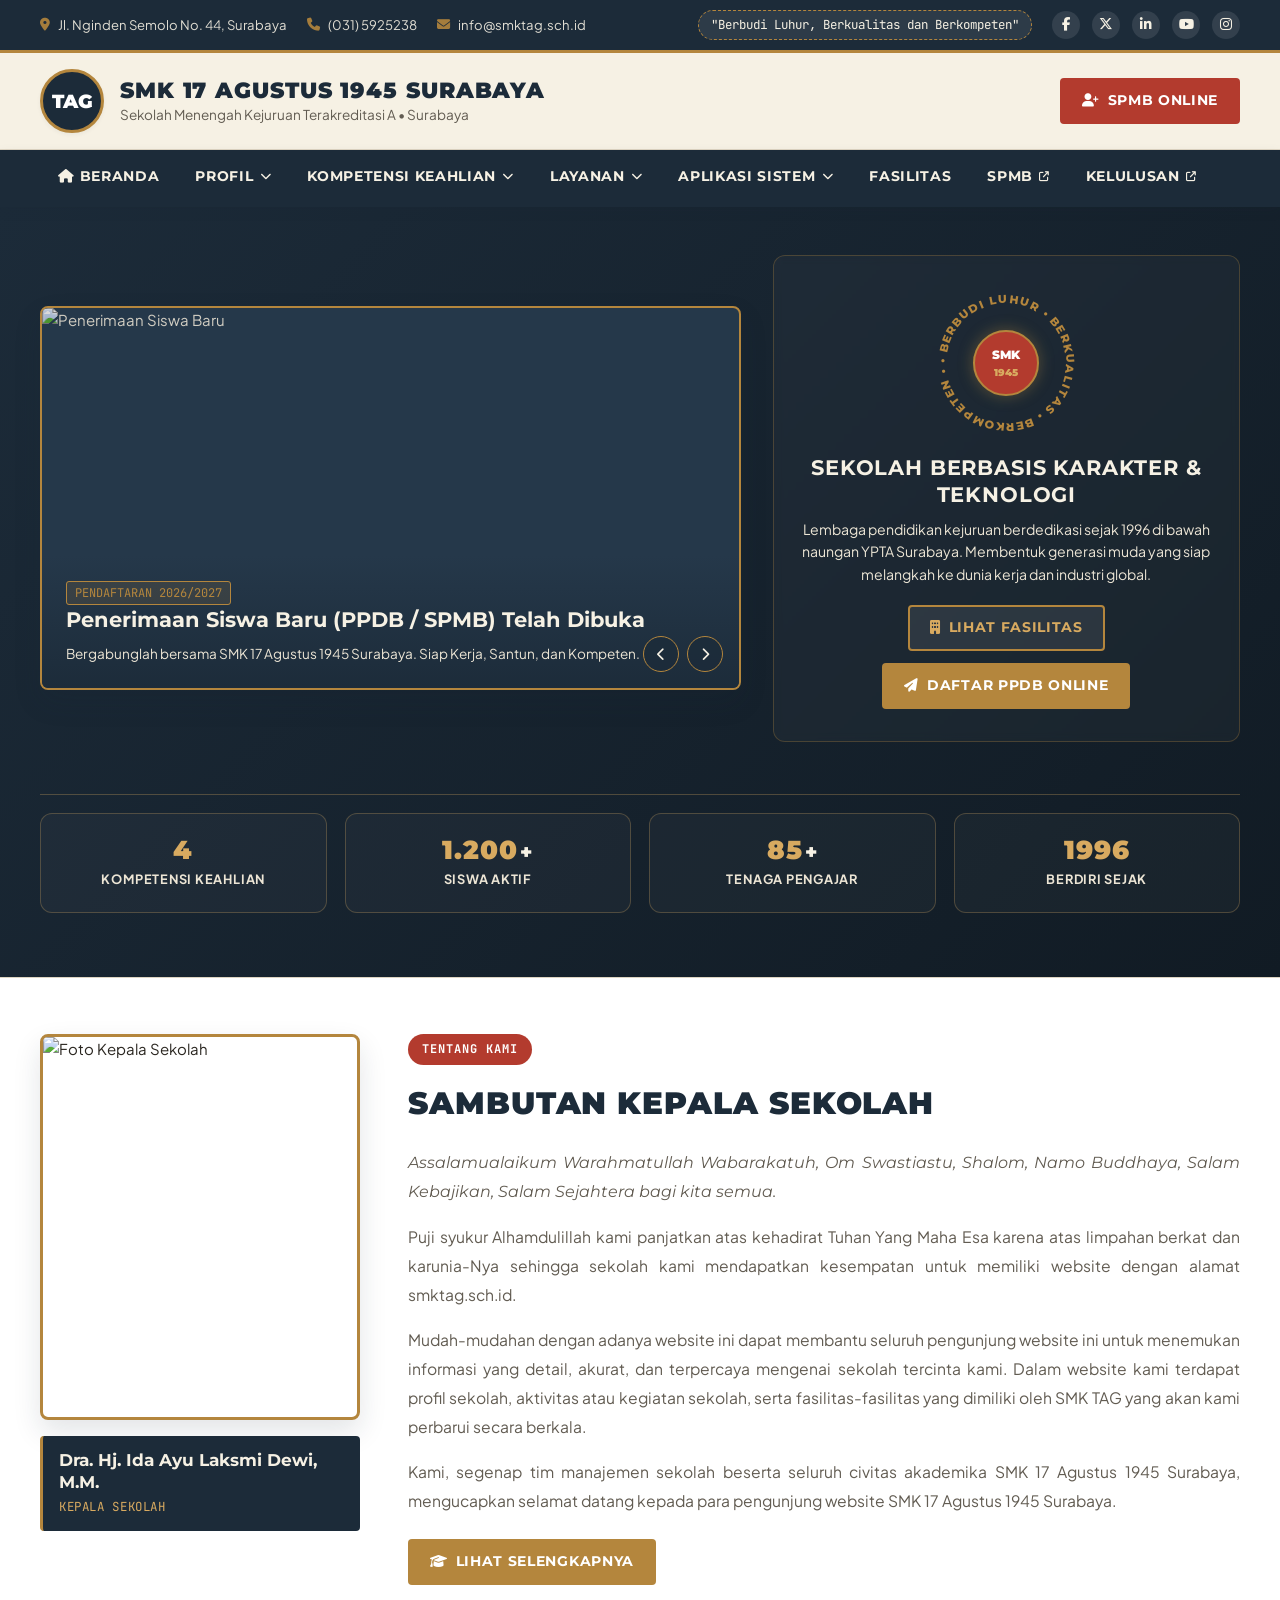
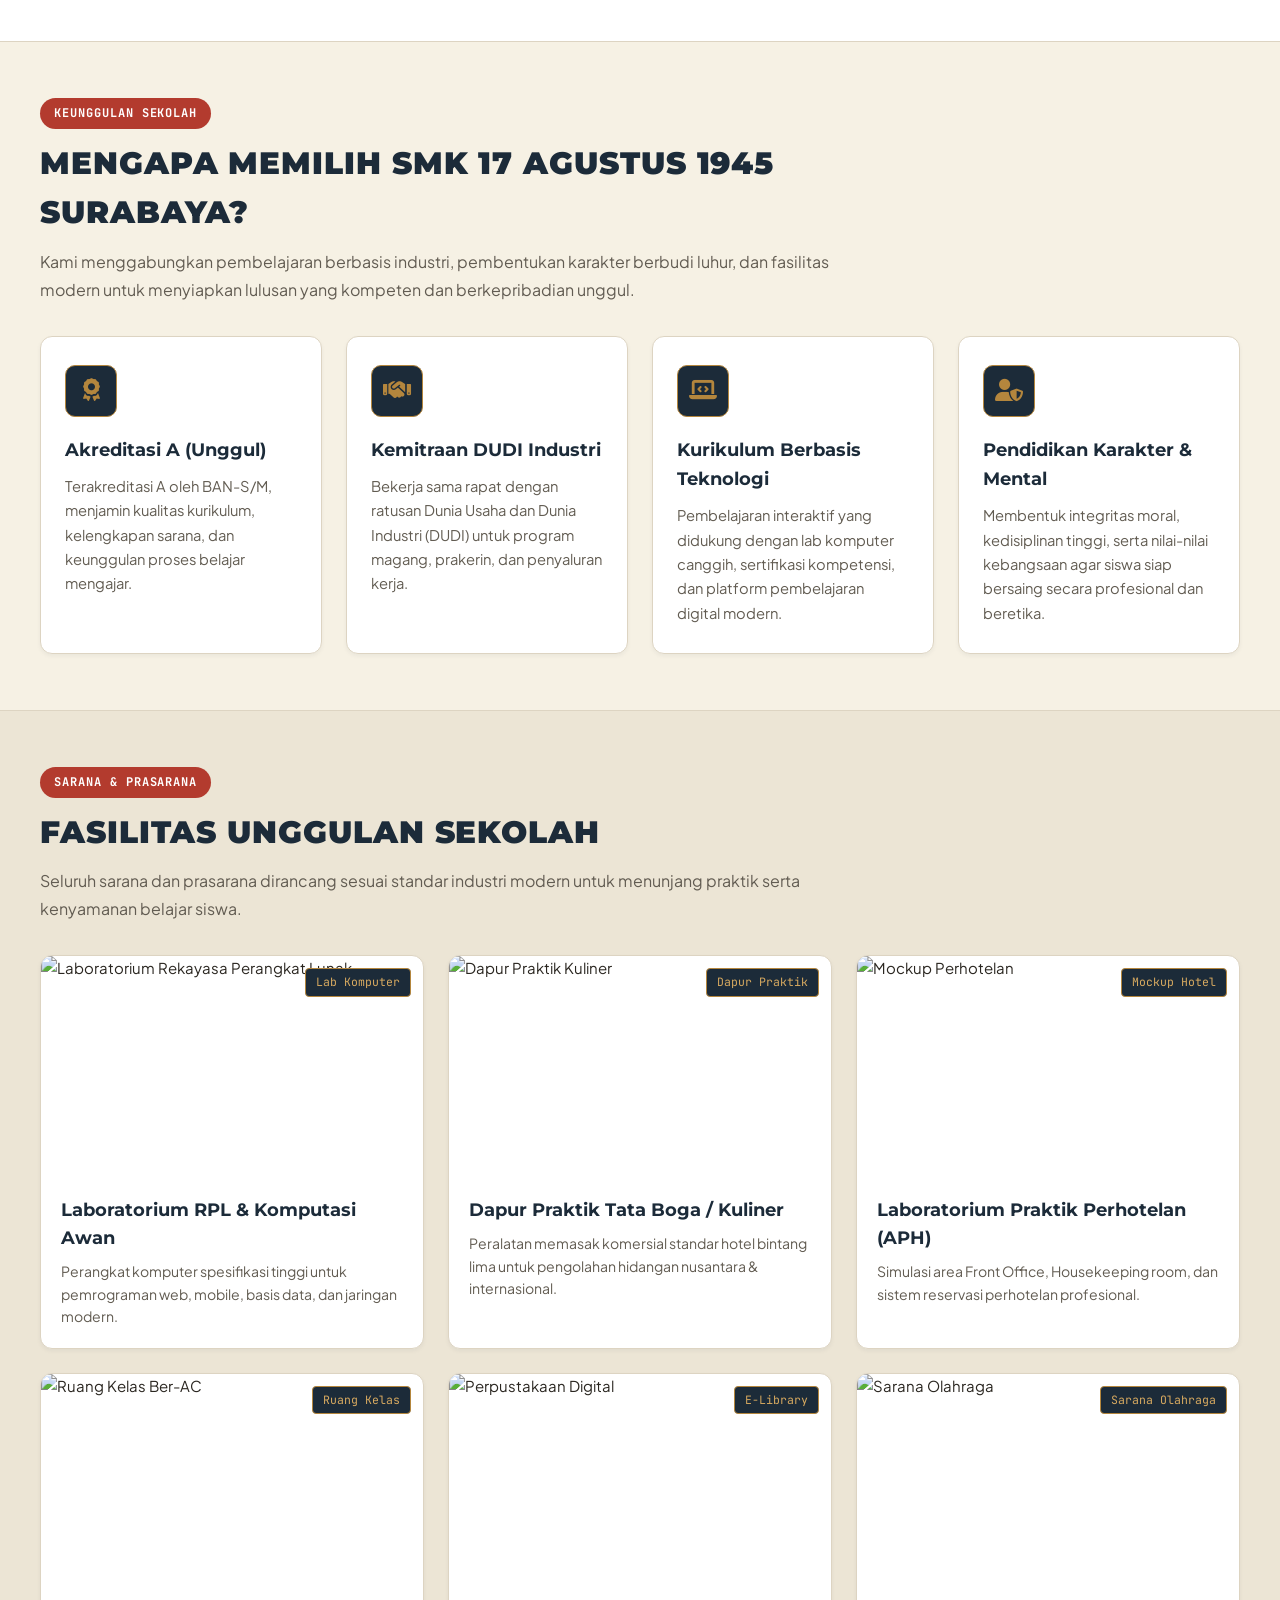
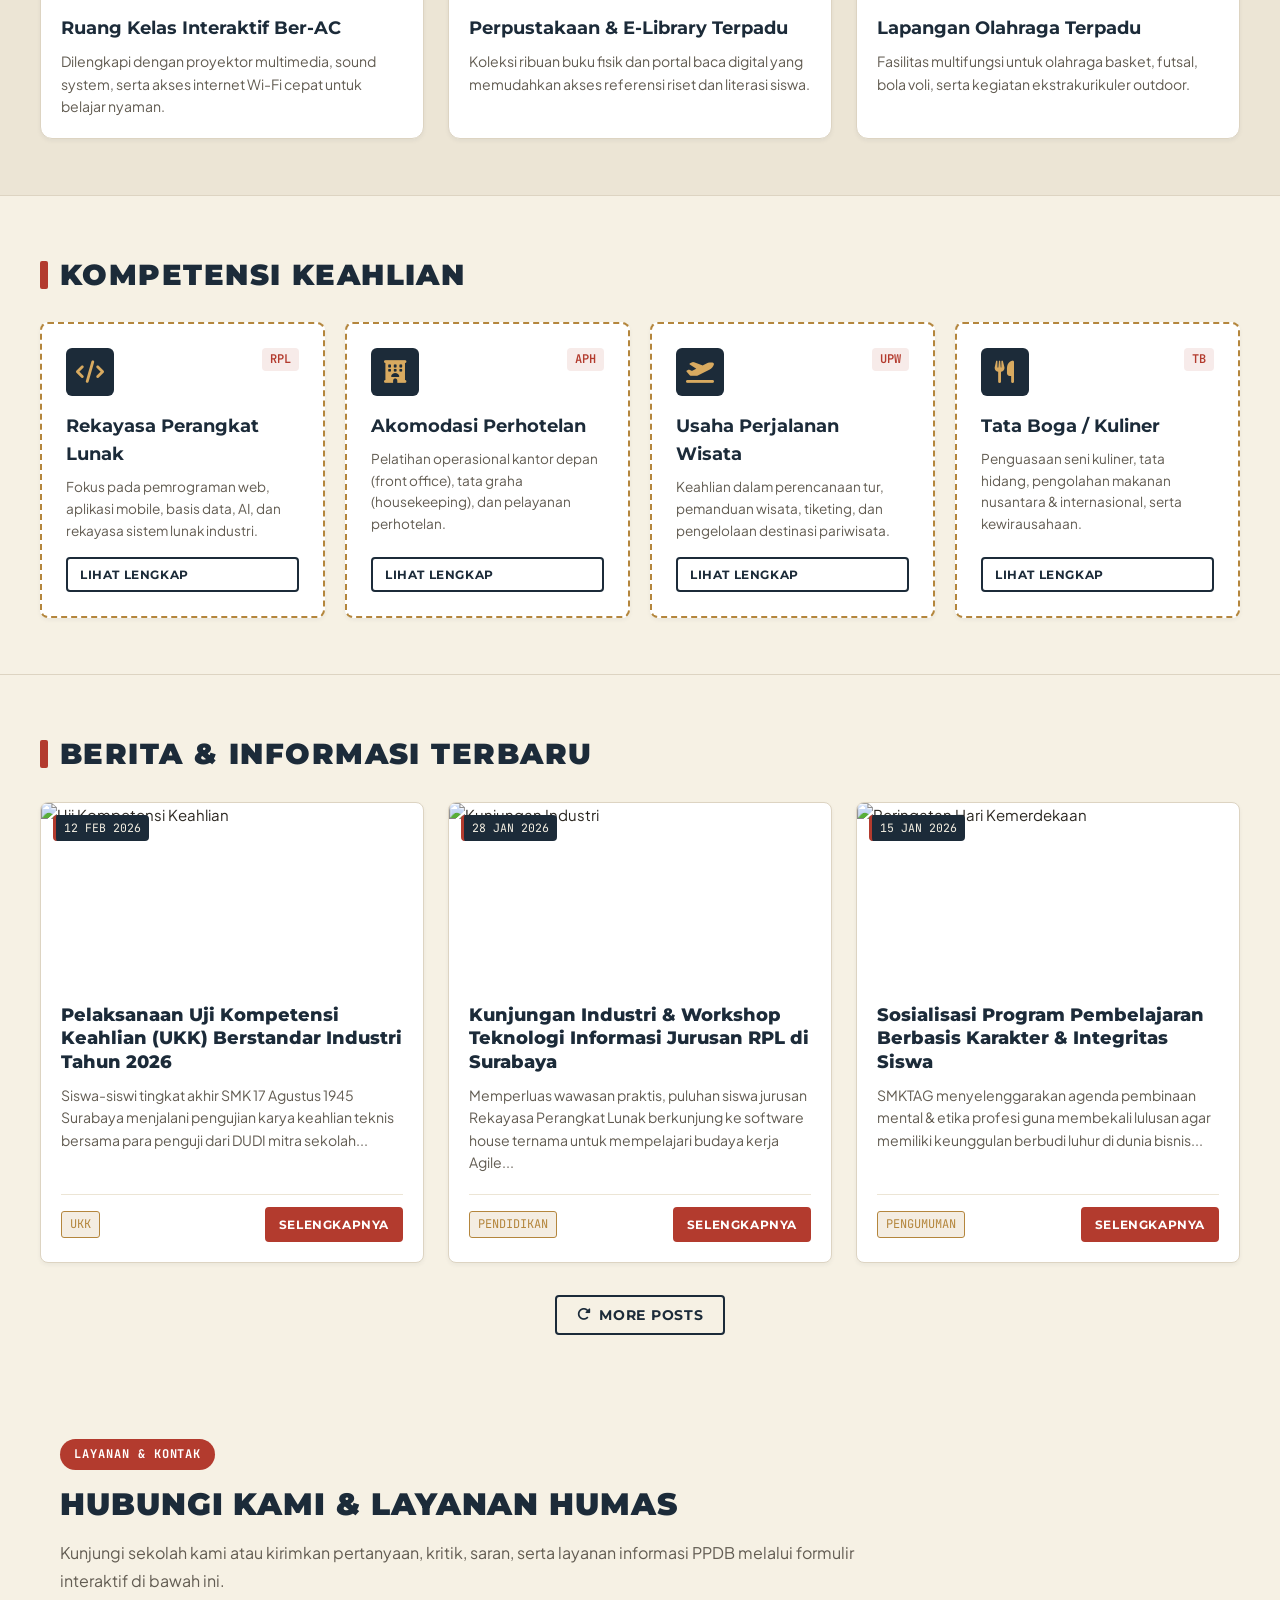
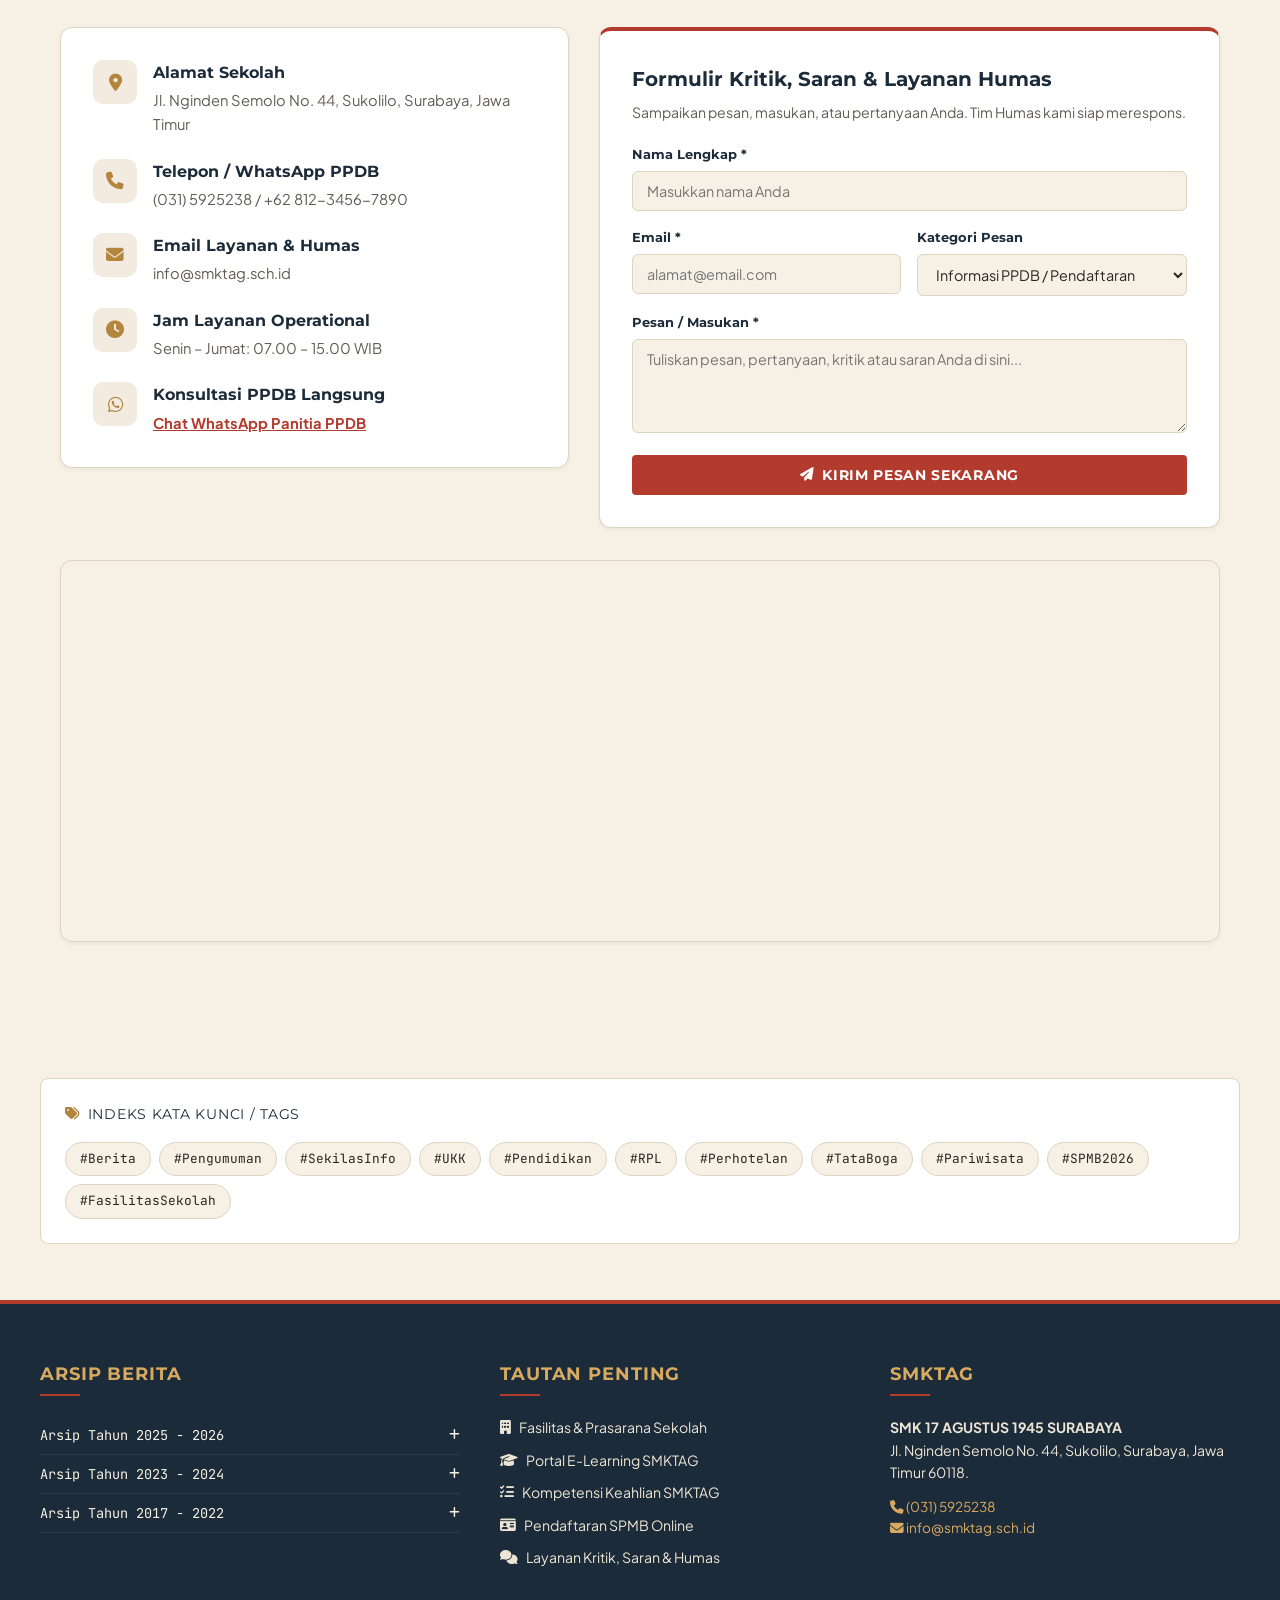
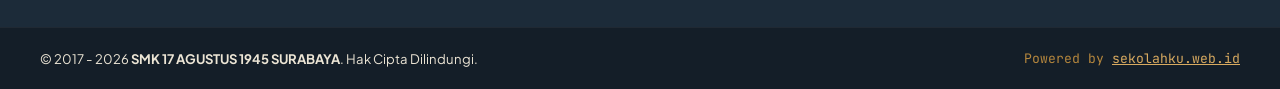
==== index.html @ 87f3f2dd "menambah kepsek, link penyambungan, lokasi dll" ====
<!DOCTYPE html>
<html lang="id">
<head>
  <meta charset="UTF-8">
  <meta name="viewport" content="width=device-width, initial-scale=1.0">
  <title>SMK 17 AGUSTUS 1945 SURABAYA | Official Landing Page</title>

  <!-- Typography & Icons -->
  <link rel="preconnect" href="https://fonts.googleapis.com">
  <link rel="preconnect" href="https://fonts.gstatic.com" crossorigin>
  <link href="https://fonts.googleapis.com/css2?family=JetBrains+Mono:ital,wght@0,400;0,600;1,400&family=Montserrat:wght@700;800;900&family=Plus+Jakarta+Sans:ital,wght@0,400;0,500;0,600;0,700;1,400&display=swap" rel="stylesheet">
  <link rel="stylesheet" href="https://cdnjs.cloudflare.com/ajax/libs/font-awesome/6.5.1/css/all.min.css">
  <link rel="stylesheet" href="style.css">
</head>
<body>

  <!-- ==========================================================================
       1. HEADER / TOP BAR
       ========================================================================== -->
  <header>
    <div class="top-bar">
      <div class="container">
        <div class="header-info-group">
          <div class="header-info-item">
            <i class="fa-solid fa-location-dot"></i>
            <span>Jl. Nginden Semolo No. 44, Surabaya</span>
          </div>
          <div class="header-info-item">
            <i class="fa-solid fa-phone"></i>
            <span>(031) 5925238</span>
          </div>
          <div class="header-info-item">
            <i class="fa-solid fa-envelope"></i>
            <span>info@smktag.sch.id</span>
          </div>
        </div>

        <div class="header-info-group">
          <div class="tagline-badge">
            "Berbudi Luhur, Berkualitas dan Berkompeten"
          </div>
          <div class="social-icons">
            <a href="#" title="Facebook"><i class="fa-brands fa-facebook-f"></i></a>
            <a href="#" title="Twitter / X"><i class="fa-brands fa-x-twitter"></i></a>
            <a href="#" title="LinkedIn"><i class="fa-brands fa-linkedin-in"></i></a>
            <a href="#" title="YouTube"><i class="fa-brands fa-youtube"></i></a>
            <a href="#" title="Instagram"><i class="fa-brands fa-instagram"></i></a>
          </div>
        </div>
      </div>
    </div>

    <div class="brand-header">
      <div class="container">
        <div class="brand-logo-wrapper">
          <a href="index.html" class="logo-img" title="Beranda">
            TAG
          </a>
          <div class="brand-title">
            <h1>SMK 17 AGUSTUS 1945 SURABAYA</h1>
            <p>Sekolah Menengah Kejuruan Terakreditasi A • Surabaya</p>
          </div>
        </div>
        <div>
          <a href="https://spmb.smktag.sch.id" target="_blank" class="btn btn-primary">
            <i class="fa-solid fa-user-plus"></i> SPMB Online
          </a>
        </div>
      </div>
    </div>
  </header>

  <!-- ==========================================================================
       2. NAVIGASI UTAMA (NAVBAR)
       ========================================================================== -->
  <nav class="navbar">
    <div class="container" style="display: flex; justify-content: space-between; align-items: center;">
      <button class="mobile-toggle" id="mobileToggle" aria-label="Buka Menu">
        <i class="fa-solid fa-bars"></i>
      </button>

      <ul class="nav-menu" id="navMenu">
        <li class="nav-item">
          <a href="#" class="nav-link"><i class="fa-solid fa-house"></i> Beranda</a>
        </li>

        <!-- PROFIL DROPDOWN -->
        <li class="nav-item">
          <a href="#keunggulan" class="nav-link">Profil <i class="fa-solid fa-chevron-down" style="font-size: 0.7rem;"></i></a>
          <ul class="dropdown-menu">
            <li class="dropdown-item"><a href="#keunggulan" class="dropdown-link">Keunggulan Sekolah</a></li>
            <li class="dropdown-item"><a href="#sambutan" class="dropdown-link">Sambutan Kepala Sekolah</a></li>
            <li class="dropdown-item"><a href="#fasilitas" class="dropdown-link">Sarana dan Prasarana</a></li>
          </ul>
        </li>

        <!-- KOMPETENSI KEAHLIAN DROPDOWN -->
        <li class="nav-item">
          <a href="#kompetensi" class="nav-link">Kompetensi Keahlian <i class="fa-solid fa-chevron-down" style="font-size: 0.7rem;"></i></a>
          <ul class="dropdown-menu">
            <li class="dropdown-item"><a href="#kompetensi" class="dropdown-link">Rekayasa Perangkat Lunak (RPL)</a></li>
            <li class="dropdown-item"><a href="#kompetensi" class="dropdown-link">Akomodasi Perhotelan (APH)</a></li>
            <li class="dropdown-item"><a href="#kompetensi" class="dropdown-link">Usaha Perjalanan Wisata (UPW)</a></li>
            <li class="dropdown-item"><a href="#kompetensi" class="dropdown-link">Tata Boga / Kuliner</a></li>
          </ul>
        </li>

        <!-- LAYANAN DROPDOWN -->
        <li class="nav-item">
          <a href="#kontak" class="nav-link">Layanan <i class="fa-solid fa-chevron-down" style="font-size: 0.7rem;"></i></a>
          <ul class="dropdown-menu">
            <li class="dropdown-item"><a href="#kontak" class="dropdown-link">Humas</a></li>
            <li class="dropdown-item"><a href="#kontak-form" class="dropdown-link">Kritik & Saran</a></li>
          </ul>
        </li>
        

        <!-- APLIKASI SISTEM DROPDOWN -->
        <li class="nav-item">
          <a href="#" class="nav-link">Aplikasi Sistem <i class="fa-solid fa-chevron-down" style="font-size: 0.7rem;"></i></a>
          <ul class="dropdown-menu">
            <li class="dropdown-item"><a href="https://siakad.smktag.sch.id" class="dropdown-link" target="_blank">SI Akademik</a></li>
            <li class="dropdown-item"><a href="https://elearning.smktag.sch.id" class="dropdown-link" target="_blank">E-Learning</a></li>
            <li class="dropdown-item"><a href="https://erapor.smktag.sch.id" class="dropdown-link" target="_blank">E-Rapor SMK</a></li>
            <li class="dropdown-item"><a href="https://cbt.smktag.sch.id" class="dropdown-link" target="_blank">CBT Online</a></li>
            <li class="dropdown-item"><a href="https://elibrary.smktag.sch.id" class="dropdown-link" target="_blank">E-Library</a></li>
            <li class="dropdown-item"><a href="https://smktag.sch.id/arsip" class="dropdown-link" target="_blank">Repository Online</a></li>
            <li class="dropdown-item"><a href="https://smktag.sch.id/mail" class="dropdown-link" target="_blank">Webmail SMKTAG</a></li>
          </ul>
        </li>

        <!-- FASILITAS LINK -->
        <li class="nav-item">
          <a href="#fasilitas" class="nav-link">Fasilitas</a>
        </li>
        
        <!-- SUBDOMAIN SEPARATE LINKS -->
        <li class="nav-item">
          <a href="https://spmb.smktag.sch.id" class="nav-link" target="_blank">SPMB <i class="fa-solid fa-arrow-up-right-from-square" style="font-size: 0.65rem;"></i></a>
        </li>
        <li class="nav-item">
          <a href="https://kelulusan.smktag.sch.id" class="nav-link" target="_blank">Kelulusan <i class="fa-solid fa-arrow-up-right-from-square" style="font-size: 0.65rem;"></i></a>
        </li>
      </ul>
    </div>
  </nav>

  <!-- ==========================================================================
       3. HERO / BANNER SECTION
       ========================================================================== -->
  <section class="hero-section">
    <div class="container">
      <div class="hero-grid">
        
        <!-- FEATURED SLIDER -->
        <div class="slider-container">
          <div class="slider-wrapper" id="sliderWrapper">
            <div class="slide">
              <img src="https://images.unsplash.com/photo-1523050854058-8df90110c9f1?q=80&w=1000&auto=format&fit=crop" alt="Penerimaan Siswa Baru">
              <div class="slide-caption">
                <span class="badge-mono">Pendaftaran 2026/2027</span>
                <h3>Penerimaan Siswa Baru (PPDB / SPMB) Telah Dibuka</h3>
                <p>Bergabunglah bersama SMK 17 Agustus 1945 Surabaya. Siap Kerja, Santun, dan Kompeten.</p>
              </div>
            </div>
            <div class="slide">
              <img src="https://images.unsplash.com/photo-1581092921461-eab62e97a780?q=80&w=1000&auto=format&fit=crop" alt="Praktik Laboratorium Rekayasa Perangkat Lunak">
              <div class="slide-caption">
                <span class="badge-mono">Fasilitas Unggulan</span>
                <h3>Praktik Laboratorium RPL Berstandar Industri</h3>
                <p>Mengasah keahlian pemrograman, komputasi awan, dan pengembangan perangkat lunak modern.</p>
              </div>
            </div>
            <div class="slide">
              <img src="https://images.unsplash.com/photo-1556910103-1c02745aae4d?q=80&w=1000&auto=format&fit=crop" alt="Praktik Tata Boga">
              <div class="slide-caption">
                <span class="badge-mono">Kompetensi Keahlian</span>
                <h3>Dapur Praktik Kuliner & Tata Boga</h3>
                <p>Mencetak tenaga profesional di bidang kuliner dan manajemen perhotelan bertaraf nasional.</p>
              </div>
            </div>
          </div>

          <div class="slider-controls">
            <button class="slider-btn" id="prevSlide" aria-label="Slide Sebelumnya"><i class="fa-solid fa-chevron-left"></i></button>
            <button class="slider-btn" id="nextSlide" aria-label="Slide Selanjutnya"><i class="fa-solid fa-chevron-right"></i></button>
          </div>
        </div>

        <!-- HERO BADGE CARD WITH CLEAR CTAS -->
        <div class="hero-badge-card">
          <div class="stamp-container">
            <!-- Circular SVG Text Stamp -->
            <svg class="stamp-svg" viewBox="0 0 100 100">
              <path id="circlePath" fill="none" d="M 10, 50 a 40,40 0 1,1 80,0 a 40,40 0 1,1 -80,0" />
              <text fill="#B4863D" font-size="7.5" font-family="Montserrat" font-weight="800" letter-spacing="1px">
                <textPath href="#circlePath" startOffset="0%">
                  • BERBUDI LUHUR • BERKUALITAS • BERKOMPETEN • SMKTAG
                </textPath>
              </text>
            </svg>
            <div class="stamp-center-logo">
              <span>SMK</span>
              <span style="font-size: 0.6rem; color: #D8AA60;">1945</span>
            </div>
          </div>

          <h2>SEKOLAH BERBASIS KARAKTER & TEKNOLOGI</h2>
          <p>Lembaga pendidikan kejuruan berdedikasi sejak 1996 di bawah naungan YPTA Surabaya. Membentuk generasi muda yang siap melangkah ke dunia kerja dan industri global.</p>
          
          <!-- CLEAR CTA BUTTONS TO PREVENT USER CONFUSION -->
          <div class="hero-cta-group">
            <a href="#fasilitas" class="btn btn-hero-secondary">
              <i class="fa-solid fa-building"></i> Lihat Fasilitas
            </a>
            <a href="https://spmb.smktag.sch.id" target="_blank" class="btn btn-gold">
              <i class="fa-solid fa-paper-plane"></i> Daftar PPDB Online
            </a>
          </div>
        </div>

        <!-- STATS STRIP -->
        <div class="hero-strip">
          <div class="item"><div class="num">4</div><div class="lbl">Kompetensi Keahlian</div></div>
          <div class="item"><div class="num">1.200<span class="plus-sign">+</span></div><div class="lbl">Siswa Aktif</div></div>
          <div class="item"><div class="num">85<span class="plus-sign">+</span></div><div class="lbl">Tenaga Pengajar</div></div>
          <div class="item"><div class="num">1996</div><div class="lbl">Berdiri Sejak</div></div>
        </div>
      </div>
    </div>
  </section>

  <!-- ==========================================================================
       4. SEKSI KEUNGGULAN SEKOLAH (GRID ICON & RINGKASAN CEPAT)
       ========================================================================== -->

       <!-- 7.2 SAMBUTAN KEPALA SEKOLAH (gaya About Us ala sman5sby.sch.id) -->
      <section class="sambutan-section section-pad" id="sambutan">
        <div class="container">
          <div class="sambutan-grid">

            <div class="sambutan-photo-col">
              <div class="sambutan-photo-frame">
                <img src="https://images.unsplash.com/photo-1573496359142-b8d87734a5a2?q=80&w=600&auto=format&fit=crop" alt="Foto Kepala Sekolah" class="sambutan-photo">
              </div>
              <div class="sambutan-signature">
                <h4>Dra. Hj. Ida Ayu Laksmi Dewi, M.M.</h4>
                <span>Kepala Sekolah</span>
              </div>
            </div>

            <div class="sambutan-text-col">
              <span class="section-decorator">TENTANG KAMI</span>
              <h2 class="display">Sambutan Kepala Sekolah</h2>

              <p class="sambutan-greeting"><em>Assalamualaikum Warahmatullah Wabarakatuh, Om Swastiastu, Shalom, Namo Buddhaya, Salam Kebajikan, Salam Sejahtera bagi kita semua.</em></p>

              <p>Puji syukur Alhamdulillah kami panjatkan atas kehadirat Tuhan Yang Maha Esa karena atas limpahan berkat dan karunia-Nya sehingga sekolah kami mendapatkan kesempatan untuk memiliki website dengan alamat smktag.sch.id.</p>

              <p>Mudah-mudahan dengan adanya website ini dapat membantu seluruh pengunjung website ini untuk menemukan informasi yang detail, akurat, dan terpercaya mengenai sekolah tercinta kami. Dalam website kami terdapat profil sekolah, aktivitas atau kegiatan sekolah, serta fasilitas-fasilitas yang dimiliki oleh SMK TAG yang akan kami perbarui secara berkala.</p>

              <p>Kami, segenap tim manajemen sekolah beserta seluruh civitas akademika SMK 17 Agustus 1945 Surabaya, mengucapkan selamat datang kepada para pengunjung website SMK 17 Agustus 1945 Surabaya.</p>

              <a href=https://smktag.sch.id/sambutan-kepala-sekolah target="_blank" class="btn btn-gold">
                <i class="fa-solid fa-graduation-cap"></i> Lihat Selengkapnya
              </a>
            </div>

          </div>
        </div>
      </section>

  <section class="keunggulan-section section-pad" id="keunggulan">
    <div class="container">
      <div class="section-head">
        <span class="section-decorator">KEUNGGULAN SEKOLAH</span>
        <h2 class="display">Mengapa Memilih SMK 17 Agustus 1945 Surabaya?</h2>
        <p>Kami menggabungkan pembelajaran berbasis industri, pembentukan karakter berbudi luhur, dan fasilitas modern untuk menyiapkan lulusan yang kompeten dan berkepribadian unggul.</p>
      </div>

      <div class="keunggulan-grid">
        <div class="keunggulan-card">
          <div class="keunggulan-icon">
            <i class="fa-solid fa-award"></i>
          </div>
          <h3>Akreditasi A (Unggul)</h3>
          <p>Terakreditasi A oleh BAN-S/M, menjamin kualitas kurikulum, kelengkapan sarana, dan keunggulan proses belajar mengajar.</p>
        </div>

        <div class="keunggulan-card">
          <div class="keunggulan-icon">
            <i class="fa-solid fa-handshake"></i>
          </div>
          <h3>Kemitraan DUDI Industri</h3>
          <p>Bekerja sama rapat dengan ratusan Dunia Usaha dan Dunia Industri (DUDI) untuk program magang, prakerin, dan penyaluran kerja.</p>
        </div>

        <div class="keunggulan-card">
          <div class="keunggulan-icon">
            <i class="fa-solid fa-laptop-code"></i>
          </div>
          <h3>Kurikulum Berbasis Teknologi</h3>
          <p>Pembelajaran interaktif yang didukung dengan lab komputer canggih, sertifikasi kompetensi, dan platform pembelajaran digital modern.</p>
        </div>

        <div class="keunggulan-card">
          <div class="keunggulan-icon">
            <i class="fa-solid fa-user-shield"></i>
          </div>
          <h3>Pendidikan Karakter & Mental</h3>
          <p>Membentuk integritas moral, kedisiplinan tinggi, serta nilai-nilai kebangsaan agar siswa siap bersaing secara profesional dan beretika.</p>
        </div>
      </div>
    </div>
  </section>

  <!-- ==========================================================================
       5. GALERI FASILITAS UTAMA (VISUAL GRID DIRECTLY ON INDEX.HTML)
       ========================================================================== -->
  <section class="fasilitas-section section-pad" id="fasilitas">
    <div class="container">
      <div class="section-head">
        <span class="section-decorator">SARANA & PRASARANA</span>
        <h2 class="display">Fasilitas Unggulan Sekolah</h2>
        <p>Seluruh sarana dan prasarana dirancang sesuai standar industri modern untuk menunjang praktik serta kenyamanan belajar siswa.</p>
      </div>

      <div class="fasilitas-grid">
        <div class="fasilitas-card">
          <div class="fasilitas-img-wrap">
            <img src="https://images.unsplash.com/photo-1581092921461-eab62e97a780?q=80&w=800&auto=format&fit=crop" alt="Laboratorium Rekayasa Perangkat Lunak">
            <span class="fasilitas-badge">Lab Komputer</span>
          </div>
          <div class="fasilitas-body">
            <h3>Laboratorium RPL & Komputasi Awan</h3>
            <p>Perangkat komputer spesifikasi tinggi untuk pemrograman web, mobile, basis data, dan jaringan modern.</p>
          </div>
        </div>

        <div class="fasilitas-card">
          <div class="fasilitas-img-wrap">
            <img src="https://images.unsplash.com/photo-1556910103-1c02745aae4d?q=80&w=800&auto=format&fit=crop" alt="Dapur Praktik Kuliner">
            <span class="fasilitas-badge">Dapur Praktik</span>
          </div>
          <div class="fasilitas-body">
            <h3>Dapur Praktik Tata Boga / Kuliner</h3>
            <p>Peralatan memasak komersial standar hotel bintang lima untuk pengolahan hidangan nusantara & internasional.</p>
          </div>
        </div>

        <div class="fasilitas-card">
          <div class="fasilitas-img-wrap">
            <img src="https://images.unsplash.com/photo-1566073771259-6a8506099945?q=80&w=800&auto=format&fit=crop" alt="Mockup Perhotelan">
            <span class="fasilitas-badge">Mockup Hotel</span>
          </div>
          <div class="fasilitas-body">
            <h3>Laboratorium Praktik Perhotelan (APH)</h3>
            <p>Simulasi area Front Office, Housekeeping room, dan sistem reservasi perhotelan profesional.</p>
          </div>
        </div>

        <div class="fasilitas-card">
          <div class="fasilitas-img-wrap">
            <img src="https://images.unsplash.com/photo-1524178232363-1fb2b075b655?q=80&w=800&auto=format&fit=crop" alt="Ruang Kelas Ber-AC">
            <span class="fasilitas-badge">Ruang Kelas</span>
          </div>
          <div class="fasilitas-body">
            <h3>Ruang Kelas Interaktif Ber-AC</h3>
            <p>Dilengkapi dengan proyektor multimedia, sound system, serta akses internet Wi-Fi cepat untuk belajar nyaman.</p>
          </div>
        </div>

        <div class="fasilitas-card">
          <div class="fasilitas-img-wrap">
            <img src="https://images.unsplash.com/photo-1521587760476-6c12a4b040da?q=80&w=800&auto=format&fit=crop" alt="Perpustakaan Digital">
            <span class="fasilitas-badge">E-Library</span>
          </div>
          <div class="fasilitas-body">
            <h3>Perpustakaan & E-Library Terpadu</h3>
            <p>Koleksi ribuan buku fisik dan portal baca digital yang memudahkan akses referensi riset dan literasi siswa.</p>
          </div>
        </div>

        <div class="fasilitas-card">
          <div class="fasilitas-img-wrap">
            <img src="https://images.unsplash.com/photo-1534438327276-14e5300c3a48?q=80&w=800&auto=format&fit=crop" alt="Sarana Olahraga">
            <span class="fasilitas-badge">Sarana Olahraga</span>
          </div>
          <div class="fasilitas-body">
            <h3>Lapangan Olahraga Terpadu</h3>
            <p>Fasilitas multifungsi untuk olahraga basket, futsal, bola voli, serta kegiatan ekstrakurikuler outdoor.</p>
          </div>
        </div>
      </div>
    </div>
  </section>

  <!-- ==========================================================================
       6. KOMPETENSI KEAHLIAN (PATCH CARDS)
       ========================================================================== -->
  <section class="majors-section" id="kompetensi">
    <div class="container">
      <div class="section-title">
        Kompetensi Keahlian
      </div>

      <div class="majors-grid">
        <!-- RPL -->
        <div class="major-patch-card">
          <div class="patch-header">
            <div class="patch-icon"><i class="fa-solid fa-code"></i></div>
            <span class="patch-code">RPL</span>
          </div>
          <h3>Rekayasa Perangkat Lunak</h3>
          <p>Fokus pada pemrograman web, aplikasi mobile, basis data, AI, dan rekayasa sistem lunak industri.</p>
          <a href="https://smktag.sch.id/read/2/rekayasa-perangkat-lunak" target="_blank" class="btn btn-outline" style="padding: 6px 12px; font-size: 0.75rem;">Lihat Lengkap</a>
        </div>

        <!-- APH -->
        <div class="major-patch-card">
          <div class="patch-header">
            <div class="patch-icon"><i class="fa-solid fa-hotel"></i></div>
            <span class="patch-code">APH</span>
          </div>
          <h3>Akomodasi Perhotelan</h3>
          <p>Pelatihan operasional kantor depan (front office), tata graha (housekeeping), dan pelayanan perhotelan.</p>
          <a href="https://smktag.sch.id/read/8/akomodasi-perhotelan" target="_blank" class="btn btn-outline" style="padding: 6px 12px; font-size: 0.75rem;">Lihat Lengkap</a>
        </div>

        <!-- UPW -->
        <div class="major-patch-card">
          <div class="patch-header">
            <div class="patch-icon"><i class="fa-solid fa-plane-departure"></i></div>
            <span class="patch-code">UPW</span>
          </div>
          <h3>Usaha Perjalanan Wisata</h3>
          <p>Keahlian dalam perencanaan tur, pemanduan wisata, tiketing, dan pengelolaan destinasi pariwisata.</p>
          <a href="https://smktag.sch.id/read/8/akomodasi-perhotelan" target="_blank" class="btn btn-outline" style="padding: 6px 12px; font-size: 0.75rem;">Lihat Lengkap</a>
        </div>

        <!-- TATA BOGA -->
        <div class="major-patch-card">
          <div class="patch-header">
            <div class="patch-icon"><i class="fa-solid fa-utensils"></i></div>
            <span class="patch-code">TB</span>
          </div>
          <h3>Tata Boga / Kuliner</h3>
          <p>Penguasaan seni kuliner, tata hidang, pengolahan makanan nusantara & internasional, serta kewirausahaan.</p>
          <a href="https://smktag.sch.id/read/46/tata-boga--kuliner" target="_blank" class="btn btn-outline" style="padding: 6px 12px; font-size: 0.75rem;">Lihat Lengkap</a>
        </div>
      </div>
    </div>
  </section>

  <!-- ==========================================================================
       7. KONTEN UTAMA (BERITA & SAMBUTAN KEPSEK)
       ========================================================================== -->
  <main class="main-section">
    <div class="container main-layout">
      
      <!-- 7.1 BERITA SECTION -->
      <section id="berita">
        <div class="section-title">
          Berita & Informasi Terbaru
        </div>

        <div class="news-grid">
          <!-- News Card 1 -->
          <article class="news-card">
            <div class="news-thumb">
              <img src="https://images.unsplash.com/photo-1517245386807-bb43f82c33c4?q=80&w=800&auto=format&fit=crop" alt="Uji Kompetensi Keahlian">
              <span class="news-date-badge">12 FEB 2026</span>
            </div>
            <div class="news-content">
              <h3 class="news-title">
                <a href="#berita">Pelaksanaan Uji Kompetensi Keahlian (UKK) Berstandar Industri Tahun 2026</a>
              </h3>
              <p class="news-excerpt">
                Siswa-siswi tingkat akhir SMK 17 Agustus 1945 Surabaya menjalani pengujian karya keahlian teknis bersama para penguji dari DUDI mitra sekolah...
              </p>
              <div class="news-footer">
                <span class="badge-mono">UKK</span>
                <a href="#berita" class="btn btn-primary" style="padding: 6px 12px; font-size: 0.75rem;">Selengkapnya</a>
              </div>
            </div>
          </article>

          <!-- News Card 2 -->
          <article class="news-card">
            <div class="news-thumb">
              <img src="https://images.unsplash.com/photo-1524178232363-1fb2b075b655?q=80&w=800&auto=format&fit=crop" alt="Kunjungan Industri">
              <span class="news-date-badge">28 JAN 2026</span>
            </div>
            <div class="news-content">
              <h3 class="news-title">
                <a href="#berita">Kunjungan Industri & Workshop Teknologi Informasi Jurusan RPL di Surabaya</a>
              </h3>
              <p class="news-excerpt">
                Memperluas wawasan praktis, puluhan siswa jurusan Rekayasa Perangkat Lunak berkunjung ke software house ternama untuk mempelajari budaya kerja Agile...
              </p>
              <div class="news-footer">
                <span class="badge-mono">Pendidikan</span>
                <a href="#berita" class="btn btn-primary" style="padding: 6px 12px; font-size: 0.75rem;">Selengkapnya</a>
              </div>
            </div>
          </article>

          <!-- News Card 3 -->
          <article class="news-card">
            <div class="news-thumb">
              <img src="https://images.unsplash.com/photo-1511578314322-379afb476865?q=80&w=800&auto=format&fit=crop" alt="Peringatan Hari Kemerdekaan">
              <span class="news-date-badge">15 JAN 2026</span>
            </div>
            <div class="news-content">
              <h3 class="news-title">
                <a href="#berita">Sosialisasi Program Pembelajaran Berbasis Karakter & Integritas Siswa</a>
              </h3>
              <p class="news-excerpt">
                SMKTAG menyelenggarakan agenda pembinaan mental & etika profesi guna membekali lulusan agar memiliki keunggulan berbudi luhur di dunia bisnis...
              </p>
              <div class="news-footer">
                <span class="badge-mono">Pengumuman</span>
                <a href="#berita" class="btn btn-primary" style="padding: 6px 12px; font-size: 0.75rem;">Selengkapnya</a>
              </div>
            </div>
          </article>
        </div>

        <div class="more-posts-wrapper">
          <button class="btn btn-outline" id="loadMoreBtn">
            <i class="fa-solid fa-rotate-right"></i> MORE POSTS
          </button>
        </div>
      </section>

      <!-- 7.4 KONTAK, ALAMAT, MAPS & FORMULIR KRITIK/SARAN/HUMAS -->
      <section class="section-pad" id="kontak">
        <div class="container">
          <div class="section-head">
            <span class="section-decorator">LAYANAN & KONTAK</span>
            <h2 class="display">Hubungi Kami & Layanan Humas</h2>
            <p>Kunjungi sekolah kami atau kirimkan pertanyaan, kritik, saran, serta layanan informasi PPDB melalui formulir interaktif di bawah ini.</p>
          </div>
          
          <div class="kontak-grid">
            <!-- KONTAK INFO CARD -->
            <div class="kontak-info">
              <div class="kontak-item">
                <div class="ic"><i class="fa-solid fa-location-dot"></i></div>
                <div><h4>Alamat Sekolah</h4><p>Jl. Nginden Semolo No. 44, Sukolilo, Surabaya, Jawa Timur</p></div>
              </div>
              <div class="kontak-item">
                <div class="ic"><i class="fa-solid fa-phone"></i></div>
                <div><h4>Telepon / WhatsApp PPDB</h4><p>(031) 5925238 / +62 812-3456-7890</p></div>
              </div>
              <div class="kontak-item">
                <div class="ic"><i class="fa-solid fa-envelope"></i></div>
                <div><h4>Email Layanan & Humas</h4><p>info@smktag.sch.id</p></div>
              </div>
              <div class="kontak-item">
                <div class="ic"><i class="fa-solid fa-clock"></i></div>
                <div><h4>Jam Layanan Operational</h4><p>Senin – Jumat: 07.00 – 15.00 WIB</p></div>
              </div>
              <div class="kontak-item" style="margin-bottom: 0;">
                <div class="ic"><i class="fa-brands fa-whatsapp"></i></div>
                <div>
                  <h4>Konsultasi PPDB Langsung</h4>
                  <p><a href="https://wa.me/6281234567890?text=Halo%20Panitia%20PPDB%20SMKTAG,%20saya%20ingin%20bertanya%20informasi%20pendaftaran." target="_blank" style="color: var(--merah-merdeka); font-weight: 700; text-decoration: underline;">Chat WhatsApp Panitia PPDB</a></p>
                </div>
              </div>
            </div>

            <!-- FORMULIR KRITIK & SARAN / HUMAS -->
            <div class="kontak-form-card" id="kontak-form">
              <h3>Formulir Kritik, Saran & Layanan Humas</h3>
              <p>Sampaikan pesan, masukan, atau pertanyaan Anda. Tim Humas kami siap merespons.</p>

              <form id="feedbackForm">
                <div class="form-group">
                  <label for="senderName">Nama Lengkap *</label>
                  <input type="text" id="senderName" class="form-control" placeholder="Masukkan nama Anda" required>
                </div>

                <div class="form-row">
                  <div class="form-group">
                    <label for="senderEmail">Email *</label>
                    <input type="email" id="senderEmail" class="form-control" placeholder="alamat@email.com" required>
                  </div>
                  <div class="form-group">
                    <label for="senderCategory">Kategori Pesan</label>
                    <select id="senderCategory" class="form-control">
                      <option value="PPDB & Pendaftaran">Informasi PPDB / Pendaftaran</option>
                      <option value="Layanan Humas">Layanan Humas / Kemitraan</option>
                      <option value="Kritik & Saran">Kritik & Saran</option>
                      <option value="Lainnya">Lainnya</option>
                    </select>
                  </div>
                </div>

                <div class="form-group">
                  <label for="senderMessage">Pesan / Masukan *</label>
                  <textarea id="senderMessage" class="form-control" rows="4" placeholder="Tuliskan pesan, pertanyaan, kritik atau saran Anda di sini..." required></textarea>
                </div>

                <button type="submit" class="btn btn-primary" style="width: 100%; justify-content: center;">
                  <i class="fa-solid fa-paper-plane"></i> Kirim Pesan Sekarang
                </button>
                <div id="formAlert" class="form-alert-msg" style="display: none;"></div>
              </form>
            </div>
          </div>

          <!-- MAP EMBED -->
          <div class="map-wrap" style="margin-top: 32px;">
            <iframe src="https://www.google.com/maps?q=Jl.+Nginden+Semolo+No.44+Surabaya&output=embed" loading="lazy" referrerpolicy="no-referrer-when-downgrade" title="Lokasi SMK 17 Agustus 1945 Surabaya"></iframe>
          </div>
        </div>
      </section>

      <!-- 7.3 TAGS CLOUD -->
      <section class="tags-section">
        <div class="tags-title">
          <i class="fa-solid fa-tags" style="color: var(--brass-gold);"></i> Indeks Kata Kunci / Tags
        </div>
        <div class="tag-cloud">
          <a href="#berita" class="tag-item">#Berita</a>
          <a href="#berita" class="tag-item">#Pengumuman</a>
          <a href="#berita" class="tag-item">#SekilasInfo</a>
          <a href="#berita" class="tag-item">#UKK</a>
          <a href="#keunggulan" class="tag-item">#Pendidikan</a>
          <a href="#kompetensi" class="tag-item">#RPL</a>
          <a href="#kompetensi" class="tag-item">#Perhotelan</a>
          <a href="#kompetensi" class="tag-item">#TataBoga</a>
          <a href="#kompetensi" class="tag-item">#Pariwisata</a>
          <a href="https://spmb.smktag.sch.id" target="_blank" class="tag-item">#SPMB2026</a>
          <a href="#fasilitas" class="tag-item">#FasilitasSekolah</a>
        </div>
      </section>
    </div>
  </main>

  <!-- ==========================================================================
       8. FOOTER
       ========================================================================== -->
  <footer class="site-footer">
    <div class="container">
      <div class="footer-grid">

        <!-- COL 1: ARSIP ACCORDION -->
        <div class="footer-col">
          <h4>Arsip Berita</h4>
          <div class="archive-accordion">
            <div class="accordion-item">
              <button class="accordion-header">
                <span>Arsip Tahun 2025 - 2026</span>
                <i class="fa-solid fa-plus" style="font-size: 0.75rem;"></i>
              </button>
              <div class="accordion-content">
                <a href="#berita">Januari 2026 (4)</a>
                <a href="#berita">Desember 2025 (8)</a>
                <a href="#berita">November 2025 (5)</a>
              </div>
            </div>

            <div class="accordion-item">
              <button class="accordion-header">
                <span>Arsip Tahun 2023 - 2024</span>
                <i class="fa-solid fa-plus" style="font-size: 0.75rem;"></i>
              </button>
              <div class="accordion-content">
                <a href="#berita">Oktober 2024 (6)</a>
                <a href="#berita">Agustus 2024 (12)</a>
                <a href="#berita">Mei 2023 (9)</a>
              </div>
            </div>

            <div class="accordion-item">
              <button class="accordion-header">
                <span>Arsip Tahun 2017 - 2022</span>
                <i class="fa-solid fa-plus" style="font-size: 0.75rem;"></i>
              </button>
              <div class="accordion-content">
                <a href="#berita">Arsip Dokumentasi 2022</a>
                <a href="#berita">Arsip Dokumentasi 2020</a>
                <a href="#berita">Arsip Publikasi 2017</a>
              </div>
            </div>
          </div>
        </div>

        <!-- COL 2: TAUTAN PENTING -->
        <div class="footer-col">
          <h4>Tautan Penting</h4>
          <ul class="footer-links">
            <li>
              <a href="#fasilitas"><i class="fa-solid fa-building"></i> Fasilitas & Prasarana Sekolah</a>
            </li>
            <li>
              <a href="https://elearning.smktag.sch.id" target="_blank"><i class="fa-solid fa-graduation-cap"></i> Portal E-Learning SMKTAG</a>
            </li>
            <li>
              <a href="#kompetensi"><i class="fa-solid fa-list-check"></i> Kompetensi Keahlian SMKTAG</a>
            </li>
            <li>
              <a href="https://spmb.smktag.sch.id" target="_blank"><i class="fa-solid fa-id-card"></i> Pendaftaran SPMB Online</a>
            </li>
            <li>
              <a href="#kontak-form"><i class="fa-solid fa-comments"></i> Layanan Kritik, Saran & Humas</a>
            </li>
          </ul>
        </div>

        <!-- COL 3: LOKASI & KONTAK SINGKAT -->
        <div class="footer-col">
          <h4>SMKTAG</h4>
          <p style="font-size: 0.88rem; color: var(--paper-dark); margin-bottom: 12px; line-height: 1.6;">
            <strong>SMK 17 AGUSTUS 1945 SURABAYA</strong><br>
            Jl. Nginden Semolo No. 44, Sukolilo, Surabaya, Jawa Timur 60118.
          </p>
          <p style="font-size: 0.85rem; color: var(--brass-light);">
            <i class="fa-solid fa-phone"></i> (031) 5925238<br>
            <i class="fa-solid fa-envelope"></i> info@smktag.sch.id
          </p>
        </div>

      </div>
    </div>

    <!-- COPYRIGHT BOTTOM -->
    <div class="footer-bottom">
      <div class="container">
        <div>
          &copy; 2017 - 2026 <strong>SMK 17 AGUSTUS 1945 SURABAYA</strong>. Hak Cipta Dilindungi.
        </div>
        <div class="credit-tag">
          Powered by <a href="https://sekolahku.web.id" target="_blank" style="color: var(--brass-light); text-decoration: underline;">sekolahku.web.id</a>
        </div>
      </div>
    </div>
  </footer>

  <script src="script.js"></script>
</body>
</html>
---- style.css ----
﻿/* ==========================================================================
   DESIGN SYSTEM & VARIABLES
   Palet: Ink Navy, Paper, Merah Merdeka, Brass Gold, Charcoal
   ========================================================================== */
:root {
  --ink-navy: #1C2B39;
  --ink-navy-light: #25384A;
  --paper-bg: #F6F1E4;
  --paper-card: #FFFFFF;
  --paper-dark: #ECE5D5;
  --merah-merdeka: #B33B2E;
  --merah-hover: #962E22;
  --brass-gold: #B4863D;
  --brass-light: #D8AA60;
  --charcoal: #2A2620;
  --charcoal-muted: #625C52;
  --border-color: #DDD4C2;

  --font-display: 'Montserrat', sans-serif;
  --font-body: 'Plus Jakarta Sans', sans-serif;
  --font-mono: 'JetBrains Mono', monospace;

  --shadow-sm: 0 2px 4px rgba(28, 43, 57, 0.05);
  --shadow-md: 0 4px 12px rgba(28, 43, 57, 0.08);
  --shadow-lg: 0 12px 28px rgba(28, 43, 57, 0.12);
  --border-radius: 8px;
}

* {
  box-sizing: border-box;
  margin: 0;
  padding: 0;
}

html {
  scroll-behavior: smooth;
}

section[id],
main[id],
footer[id],
[id] {
  scroll-margin-top: 80px;
}

body {
  background-color: var(--paper-bg);
  color: var(--charcoal);
  font-family: var(--font-body);
  line-height: 1.6;
  font-size: 15px;
  overflow-x: hidden;
}

a {
  color: inherit;
  text-decoration: none;
  transition: all 0.2s ease;
}

img {
  max-width: 100%;
  height: auto;
  display: block;
}

ul {
  list-style: none;
}

.container {
  width: 100%;
  max-width: 1240px;
  margin: 0 auto;
  padding: 0 20px;
}

/* UTILITY COMPONENTS */
.btn {
  display: inline-flex;
  align-items: center;
  gap: 8px;
  padding: 10px 20px;
  font-family: var(--font-display);
  font-weight: 700;
  font-size: 0.85rem;
  letter-spacing: 0.05em;
  text-transform: uppercase;
  border-radius: 4px;
  cursor: pointer;
  border: 2px solid transparent;
  transition: all 0.25s ease;
}

.btn-primary {
  background-color: var(--merah-merdeka);
  color: #FFFFFF;
  border-color: var(--merah-merdeka);
}

.btn-primary:hover {
  background-color: var(--merah-hover);
  border-color: var(--merah-hover);
  transform: translateY(-2px);
  box-shadow: 0 4px 12px rgba(179, 59, 46, 0.25);
}

.btn-outline {
  background-color: transparent;
  color: var(--ink-navy);
  border-color: var(--ink-navy);
}

.btn-outline:hover {
  background-color: var(--ink-navy);
  color: var(--paper-bg);
}

.btn-gold {
  background-color: var(--brass-gold);
  color: #FFFFFF;
}

.btn-gold:hover {
  background-color: var(--brass-light);
  transform: translateY(-2px);
  box-shadow: 0 4px 12px rgba(180, 134, 61, 0.3);
}

.btn-hero-secondary {
  background-color: rgba(255, 255, 255, 0.08);
  color: var(--brass-light);
  border: 2px solid var(--brass-gold);
}

.btn-hero-secondary:hover {
  background-color: var(--brass-gold);
  color: #FFFFFF;
}

.badge-mono {
  font-family: var(--font-mono);
  font-size: 0.75rem;
  padding: 3px 8px;
  background: rgba(180, 134, 61, 0.15);
  color: var(--brass-gold);
  border: 1px solid var(--brass-gold);
  border-radius: 3px;
  text-transform: uppercase;
}

.section-title {
  font-family: var(--font-display);
  font-weight: 900;
  font-size: 1.8rem;
  text-transform: uppercase;
  letter-spacing: 0.05em;
  color: var(--ink-navy);
  margin-bottom: 24px;
  display: flex;
  align-items: center;
  gap: 12px;
}

.section-title::before {
  content: '';
  display: inline-block;
  width: 8px;
  height: 28px;
  background-color: var(--merah-merdeka);
  border-radius: 2px;
}

.section-pad {
  padding: 56px 0;
}

.section-head {
  max-width: 820px;
  margin-bottom: 32px;
  display: flex;
  flex-direction: column;
  gap: 10px;
}

.section-head p {
  color: var(--charcoal-muted);
  line-height: 1.75;
  font-size: 1rem;
}

.section-decorator {
  display: inline-flex;
  align-items: center;
  align-self: flex-start;
  padding: 6px 14px;
  border-radius: 20px;
  background-color: var(--merah-merdeka);
  color: #ffffff;
  text-transform: uppercase;
  font-weight: 700;
  letter-spacing: 0.08em;
  font-size: 0.75rem;
  font-family: var(--font-mono);
}

.display {
  font-family: var(--font-display);
  font-size: clamp(1.8rem, 2.4vw, 2.4rem);
  font-weight: 900;
  letter-spacing: 0.03em;
  text-transform: uppercase;
  color: var(--ink-navy);
  margin-bottom: 0;
}

/* ==========================================================================
   1. HEADER / TOP BAR
   ========================================================================== */
.top-bar {
  background-color: var(--ink-navy);
  color: var(--paper-bg);
  font-size: 0.82rem;
  border-bottom: 3px solid var(--brass-gold);
  padding: 10px 0;
}

.top-bar .container {
  display: flex;
  justify-content: space-between;
  align-items: center;
  flex-wrap: wrap;
  gap: 12px;
}

.header-info-group {
  display: flex;
  align-items: center;
  gap: 20px;
  flex-wrap: wrap;
}

.header-info-item {
  display: flex;
  align-items: center;
  gap: 8px;
  opacity: 0.9;
}

.header-info-item i {
  color: var(--brass-gold);
}

.tagline-badge {
  font-family: var(--font-mono);
  background-color: rgba(255, 255, 255, 0.08);
  padding: 4px 12px;
  border-radius: 20px;
  border: 1px dashed var(--brass-gold);
  color: var(--paper-bg);
  font-size: 0.78rem;
}

.social-icons {
  display: flex;
  gap: 12px;
}

.social-icons a {
  width: 28px;
  height: 28px;
  border-radius: 50%;
  background: rgba(255, 255, 255, 0.1);
  display: flex;
  align-items: center;
  justify-content: center;
  color: var(--paper-bg);
  font-size: 0.85rem;
}

.social-icons a:hover {
  background: var(--merah-merdeka);
  transform: translateY(-2px);
}

/* MAIN HEADER BRANDING */
.brand-header {
  background-color: var(--paper-bg);
  padding: 16px 0;
  border-bottom: 1px solid var(--border-color);
}

.brand-header .container {
  display: flex;
  align-items: center;
  justify-content: space-between;
}

.brand-logo-wrapper {
  display: flex;
  align-items: center;
  gap: 16px;
}

.logo-img {
  width: 64px;
  height: 64px;
  background-color: var(--ink-navy);
  border-radius: 50%;
  display: flex;
  align-items: center;
  justify-content: center;
  color: #fff;
  font-family: var(--font-display);
  font-weight: 900;
  font-size: 1.2rem;
  border: 3px solid var(--brass-gold);
  box-shadow: var(--shadow-sm);
}

.brand-title h1 {
  font-family: var(--font-display);
  font-size: 1.4rem;
  font-weight: 900;
  letter-spacing: 0.04em;
  color: var(--ink-navy);
  line-height: 1.2;
}

.brand-title p {
  font-size: 0.85rem;
  color: var(--charcoal-muted);
}

/* ==========================================================================
   2. NAVIGASI UTAMA (NAVBAR)
   ========================================================================== */
.navbar {
  background-color: var(--ink-navy);
  position: sticky;
  top: 0;
  z-index: 1000;
  box-shadow: var(--shadow-md);
}

.nav-menu {
  display: flex;
  align-items: center;
}

.nav-item {
  position: relative;
}

.nav-link {
  display: flex;
  align-items: center;
  gap: 6px;
  padding: 16px 18px;
  font-family: var(--font-display);
  font-size: 0.85rem;
  font-weight: 700;
  letter-spacing: 0.05em;
  color: var(--paper-bg);
  text-transform: uppercase;
  border-bottom: 3px solid transparent;
}

.nav-link:hover, .nav-item:hover > .nav-link {
  background-color: var(--ink-navy-light);
  color: var(--brass-light);
  border-bottom-color: var(--merah-merdeka);
}

/* DROPDOWN MENU */
.dropdown-menu {
  position: absolute;
  top: 100%;
  left: 0;
  width: 250px;
  background-color: var(--ink-navy-light);
  box-shadow: var(--shadow-lg);
  border-top: 3px solid var(--merah-merdeka);
  opacity: 0;
  visibility: hidden;
  transform: translateY(10px);
  transition: all 0.25s ease;
  z-index: 1100;
  border-radius: 0 0 6px 6px;
}

.nav-item:hover > .dropdown-menu {
  opacity: 1;
  visibility: visible;
  transform: translateY(0);
}

.dropdown-item {
  position: relative;
}

.dropdown-link {
  display: flex;
  align-items: center;
  justify-content: space-between;
  padding: 12px 18px;
  color: var(--paper-bg);
  font-size: 0.85rem;
  border-bottom: 1px solid rgba(255,255,255,0.05);
}

.dropdown-link:hover {
  background-color: var(--ink-navy);
  color: var(--brass-light);
  padding-left: 22px;
}

.mobile-toggle {
  display: none;
  background: none;
  border: none;
  color: var(--paper-bg);
  font-size: 1.5rem;
  padding: 12px 20px;
  cursor: pointer;
}

/* ==========================================================================
   3. HERO / BANNER SECTION
   ========================================================================== */
.hero-section {
  background: linear-gradient(135deg, var(--ink-navy) 0%, #111B24 100%);
  color: var(--paper-bg);
  position: relative;
  padding: 48px 0 64px 0;
  overflow: hidden;
}

.hero-grid {
  display: grid;
  grid-template-columns: 1.2fr 0.8fr;
  gap: 32px;
  align-items: center;
}

/* SLIDER STYLES */
.slider-container {
  position: relative;
  border-radius: 8px;
  overflow: hidden;
  box-shadow: var(--shadow-lg);
  border: 2px solid var(--brass-gold);
  background-color: var(--ink-navy-light);
}

.slider-wrapper {
  display: flex;
  transition: transform 0.5s cubic-bezier(0.25, 1, 0.5, 1);
}

.slide {
  min-width: 100%;
  position: relative;
}

.slide img {
  width: 100%;
  height: 380px;
  object-fit: cover;
  filter: brightness(0.85);
}

.slide-caption {
  position: absolute;
  bottom: 0;
  left: 0;
  right: 0;
  padding: 24px;
  background: linear-gradient(to top, rgba(28, 43, 57, 0.95), transparent);
}

.slide-caption h3 {
  font-family: var(--font-display);
  font-size: 1.3rem;
  color: var(--paper-bg);
  margin-bottom: 6px;
}

.slide-caption p {
  font-size: 0.85rem;
  color: var(--paper-dark);
}

.slider-controls {
  position: absolute;
  bottom: 16px;
  right: 16px;
  display: flex;
  gap: 8px;
  z-index: 10;
}

.slider-btn {
  width: 36px;
  height: 36px;
  border-radius: 50%;
  background: rgba(28, 43, 57, 0.7);
  border: 1px solid var(--brass-gold);
  color: var(--paper-bg);
  cursor: pointer;
  display: flex;
  align-items: center;
  justify-content: center;
  transition: all 0.2s;
}

.slider-btn:hover {
  background: var(--merah-merdeka);
}

/* HERO STAMP & CARD */
.hero-badge-card {
  background-color: rgba(255, 255, 255, 0.03);
  border: 1px solid rgba(180, 134, 61, 0.3);
  padding: 32px 24px;
  border-radius: 12px;
  text-align: center;
  position: relative;
  backdrop-filter: blur(4px);
  display: flex;
  flex-direction: column;
  align-items: center;
}

.stamp-container {
  position: relative;
  width: 150px;
  height: 150px;
  margin-bottom: 16px;
}

.stamp-svg {
  width: 100%;
  height: 100%;
  animation: rotateStamp 30s linear infinite;
}

@keyframes rotateStamp {
  from { transform: rotate(0deg); }
  to { transform: rotate(360deg); }
}

.stamp-center-logo {
  position: absolute;
  top: 50%;
  left: 50%;
  transform: translate(-50%, -50%);
  width: 66px;
  height: 66px;
  background: var(--merah-merdeka);
  border-radius: 50%;
  display: flex;
  flex-direction: column;
  align-items: center;
  justify-content: center;
  color: #fff;
  font-family: var(--font-display);
  font-weight: 900;
  font-size: 0.75rem;
  border: 2px solid var(--brass-gold);
  box-shadow: 0 0 15px rgba(180, 134, 61, 0.4);
}

.hero-badge-card h2 {
  font-family: var(--font-display);
  font-size: 1.3rem;
  letter-spacing: 0.04em;
  color: var(--paper-bg);
  margin-bottom: 10px;
  line-height: 1.3;
}

.hero-badge-card p {
  font-size: 0.88rem;
  color: var(--paper-dark);
  margin-bottom: 20px;
}

.hero-cta-group {
  display: flex;
  gap: 12px;
  justify-content: center;
  flex-wrap: wrap;
  width: 100%;
}

.hero-strip {
  grid-column: 1 / -1;
  display: grid;
  grid-template-columns: repeat(4, minmax(0, 1fr));
  gap: 18px;
  margin-top: 20px;
  padding-top: 18px;
  border-top: 1px solid rgba(216, 170, 96, 0.3);
}

.hero-strip .item {
  background: rgba(255, 255, 255, 0.03);
  border: 1px solid rgba(216, 170, 96, 0.28);
  border-radius: 12px;
  padding: 18px 16px;
  display: flex;
  flex-direction: column;
  align-items: center;
  justify-content: center;
  text-align: center;
  min-height: 100px;
}

.hero-strip .num {
  display: block;
  font-family: var(--font-display);
  font-size: clamp(1.5rem, 2vw, 2.2rem);
  line-height: 1;
  font-weight: 900;
  letter-spacing: 0.04em;
  color: var(--brass-light);
  margin-bottom: 8px;
}

.hero-strip .plus-sign {
  color: var(--paper-bg);
  font-size: 0.8em;
  margin-left: 2px;
}

.hero-strip .lbl {
  display: block;
  font-size: 0.8rem;
  font-weight: 700;
  letter-spacing: 0.06em;
  text-transform: uppercase;
  line-height: 1.4;
  color: var(--paper-dark);
}

/* ==========================================================================
   4. KEUNGGULAN SEKOLAH SECTION
   ========================================================================== */
.keunggulan-section {
  background-color: var(--paper-bg);
  border-bottom: 1px solid var(--border-color);
}

.keunggulan-grid {
  display: grid;
  grid-template-columns: repeat(auto-fit, minmax(260px, 1fr));
  gap: 24px;
}

.keunggulan-card {
  background: var(--paper-card);
  border: 1px solid var(--border-color);
  border-radius: 12px;
  padding: 28px 24px;
  text-align: left;
  box-shadow: var(--shadow-sm);
  transition: all 0.3s ease;
  position: relative;
  display: flex;
  flex-direction: column;
}

.keunggulan-card:hover {
  transform: translateY(-5px);
  box-shadow: var(--shadow-md);
  border-color: var(--brass-gold);
}

.keunggulan-icon {
  width: 52px;
  height: 52px;
  background-color: var(--ink-navy);
  color: var(--brass-gold);
  border-radius: 10px;
  display: flex;
  align-items: center;
  justify-content: center;
  font-size: 1.4rem;
  margin-bottom: 18px;
  border: 1px solid var(--brass-gold);
}

.keunggulan-card h3 {
  font-family: var(--font-display);
  font-size: 1.15rem;
  color: var(--ink-navy);
  margin-bottom: 10px;
}

.keunggulan-card p {
  font-size: 0.92rem;
  color: var(--charcoal-muted);
  line-height: 1.65;
}

/* ==========================================================================
   5. GALERI FASILITAS UTAMA SECTION
   ========================================================================== */
.fasilitas-section {
  background-color: var(--paper-dark);
  border-bottom: 1px solid var(--border-color);
}

.fasilitas-grid {
  display: grid;
  grid-template-columns: repeat(auto-fit, minmax(320px, 1fr));
  gap: 24px;
}

.fasilitas-card {
  background-color: var(--paper-card);
  border: 1px solid var(--border-color);
  border-radius: 12px;
  overflow: hidden;
  box-shadow: var(--shadow-sm);
  transition: all 0.3s ease;
  display: flex;
  flex-direction: column;
}

.fasilitas-card:hover {
  transform: translateY(-5px);
  box-shadow: var(--shadow-md);
  border-color: var(--brass-gold);
}

.fasilitas-img-wrap {
  position: relative;
  height: 220px;
  overflow: hidden;
}

.fasilitas-img-wrap img {
  width: 100%;
  height: 100%;
  object-fit: cover;
  transition: transform 0.5s ease;
}

.fasilitas-card:hover .fasilitas-img-wrap img {
  transform: scale(1.08);
}

.fasilitas-badge {
  position: absolute;
  top: 12px;
  right: 12px;
  background: var(--ink-navy);
  color: var(--brass-light);
  font-family: var(--font-mono);
  font-size: 0.72rem;
  padding: 4px 10px;
  border-radius: 4px;
  border: 1px solid var(--brass-gold);
}

.fasilitas-body {
  padding: 20px;
  display: flex;
  flex-direction: column;
  flex-grow: 1;
}

.fasilitas-body h3 {
  font-family: var(--font-display);
  font-size: 1.1rem;
  color: var(--ink-navy);
  margin-bottom: 8px;
}

.fasilitas-body p {
  font-size: 0.88rem;
  color: var(--charcoal-muted);
  line-height: 1.6;
}

/* ==========================================================================
   6. KOMPETENSI KEAHLIAN (PATCH CARDS)
   ========================================================================== */
.majors-section {
  padding: 56px 0;
  background-color: var(--paper-bg);
  border-bottom: 1px solid var(--border-color);
}

.majors-grid {
  display: grid;
  grid-template-columns: repeat(auto-fit, minmax(260px, 1fr));
  gap: 20px;
}

.major-patch-card {
  background-color: var(--paper-card);
  border: 2px dashed var(--brass-gold);
  border-radius: 8px;
  padding: 24px;
  position: relative;
  box-shadow: var(--shadow-sm);
  transition: all 0.3s ease;
  display: flex;
  flex-direction: column;
}

.major-patch-card:hover {
  transform: translateY(-4px);
  box-shadow: var(--shadow-md);
  border-style: solid;
}

.patch-header {
  display: flex;
  justify-content: space-between;
  align-items: flex-start;
  margin-bottom: 16px;
}

.patch-icon {
  width: 48px;
  height: 48px;
  background-color: var(--ink-navy);
  color: var(--brass-light);
  border-radius: 6px;
  display: flex;
  align-items: center;
  justify-content: center;
  font-size: 1.4rem;
}

.patch-code {
  font-family: var(--font-mono);
  font-size: 0.75rem;
  font-weight: 600;
  color: var(--merah-merdeka);
  background: rgba(179, 59, 46, 0.1);
  padding: 2px 8px;
  border-radius: 4px;
}

.major-patch-card h3 {
  font-family: var(--font-display);
  font-size: 1.1rem;
  color: var(--ink-navy);
  margin-bottom: 8px;
}

.major-patch-card p {
  font-size: 0.85rem;
  color: var(--charcoal-muted);
  margin-bottom: 16px;
  flex-grow: 1;
}

/* ==========================================================================
   7. KONTEN UTAMA (LAYOUT 1 KOLOM MAIN)
   ========================================================================== */
.main-section {
  padding: 56px 0;
}

.main-layout {
  display: grid;
  grid-template-columns: 1fr;
  gap: 48px;
}

/* 7.1 NEWS SECTION */
.news-grid {
  display: grid;
  grid-template-columns: repeat(auto-fit, minmax(320px, 1fr));
  gap: 24px;
  margin-bottom: 32px;
}

.news-card {
  background-color: var(--paper-card);
  border: 1px solid var(--border-color);
  border-radius: 8px;
  overflow: hidden;
  box-shadow: var(--shadow-sm);
  display: flex;
  flex-direction: column;
  transition: all 0.3s ease;
}

.news-card:hover {
  box-shadow: var(--shadow-md);
  transform: translateY(-3px);
}

.news-thumb {
  height: 180px;
  overflow: hidden;
  position: relative;
}

.news-thumb img {
  width: 100%;
  height: 100%;
  object-fit: cover;
  transition: transform 0.4s ease;
}

.news-card:hover .news-thumb img {
  transform: scale(1.05);
}

.news-date-badge {
  position: absolute;
  top: 12px;
  left: 12px;
  background: var(--ink-navy);
  color: var(--paper-bg);
  font-family: var(--font-mono);
  font-size: 0.72rem;
  padding: 4px 8px;
  border-radius: 4px;
  border-left: 3px solid var(--merah-merdeka);
}

.news-content {
  padding: 20px;
  display: flex;
  flex-direction: column;
  flex-grow: 1;
}

.news-title {
  font-family: var(--font-display);
  font-size: 1.1rem;
  font-weight: 800;
  color: var(--ink-navy);
  margin-bottom: 10px;
  line-height: 1.35;
}

.news-title a:hover {
  color: var(--merah-merdeka);
}

.news-excerpt {
  font-size: 0.88rem;
  color: var(--charcoal-muted);
  margin-bottom: 20px;
  flex-grow: 1;
}

.news-footer {
  display: flex;
  justify-content: space-between;
  align-items: center;
  border-top: 1px solid var(--paper-dark);
  padding-top: 12px;
}

.more-posts-wrapper {
  text-align: center;
  margin-top: 16px;
}

/* 7.2 SAMBUTAN KEPALA SEKOLAH (gaya About Us ala sman5sby.sch.id) */
.sambutan-section {
  background-color: var(--paper-card);
  border-top: 1px solid var(--border-color);
  border-bottom: 1px solid var(--border-color);
}

.sambutan-grid {
  display: grid;
  grid-template-columns: 320px 1fr;
  gap: 48px;
  align-items: start;
}

.sambutan-photo-col {
  position: sticky;
  top: 100px;
}

.sambutan-photo-frame {
  border-radius: var(--border-radius);
  overflow: hidden;
  border: 3px solid var(--brass-gold);
  box-shadow: var(--shadow-lg);
}

.sambutan-photo {
  width: 100%;
  height: 380px;
  object-fit: cover;
}

.sambutan-signature {
  margin-top: 16px;
  padding: 14px 16px;
  background-color: var(--ink-navy);
  border-left: 3px solid var(--brass-gold);
  border-radius: 4px;
}

.sambutan-signature h4 {
  font-family: var(--font-display);
  font-size: 1.05rem;
  color: var(--paper-bg);
  line-height: 1.3;
}

.sambutan-signature span {
  font-family: var(--font-mono);
  font-size: 0.78rem;
  color: var(--brass-light);
  text-transform: uppercase;
  letter-spacing: 0.05em;
}

.sambutan-text-col .section-decorator {
  margin-bottom: 14px;
}

.sambutan-text-col .display {
  margin-bottom: 20px;
}

.sambutan-greeting {
  font-family: var(--font-display);
  font-style: italic;
  font-size: 1.05rem;
  color: var(--merah-merdeka);
  margin-bottom: 16px;
  line-height: 1.6;
}

.sambutan-text-col p {
  font-size: 0.98rem;
  line-height: 1.85;
  color: var(--charcoal-muted);
  text-align: justify;
  margin-bottom: 16px;
}

.sambutan-text-col .btn {
  margin-top: 8px;
}

/* 7.3 TAGS CLOUD */
.tags-section {
  background-color: var(--paper-card);
  border: 1px solid var(--border-color);
  border-radius: 8px;
  padding: 24px;
  margin-top: 32px;
}

.tags-title {
  font-family: var(--font-display);
  font-size: 0.9rem;
  text-transform: uppercase;
  letter-spacing: 0.05em;
  color: var(--ink-navy);
  margin-bottom: 16px;
  display: flex;
  align-items: center;
  gap: 8px;
}

.tag-cloud {
  display: flex;
  flex-wrap: wrap;
  gap: 8px;
}

.tag-item {
  font-family: var(--font-mono);
  font-size: 0.8rem;
  background-color: var(--paper-bg);
  color: var(--charcoal);
  padding: 6px 14px;
  border-radius: 20px;
  border: 1px solid var(--border-color);
  transition: all 0.2s ease;
}

.tag-item:hover {
  background-color: var(--merah-merdeka);
  color: #FFFFFF;
  border-color: var(--merah-merdeka);
}

/* 7.4 KONTAK & FORMULIR KRITIK / SARAN */
.kontak-grid {
  display: grid;
  grid-template-columns: minmax(300px, 0.9fr) minmax(340px, 1.1fr);
  gap: 30px;
  align-items: start;
  margin-top: 24px;
}

.kontak-info {
  background-color: var(--paper-card);
  border: 1px solid var(--border-color);
  border-radius: 12px;
  padding: 32px;
  box-shadow: var(--shadow-sm);
}

.kontak-item {
  display: flex;
  align-items: flex-start;
  gap: 16px;
  margin-bottom: 22px;
}

.kontak-item .ic {
  width: 44px;
  height: 44px;
  display: flex;
  align-items: center;
  justify-content: center;
  border-radius: 10px;
  background-color: rgba(180, 134, 61, 0.16);
  color: var(--brass-gold);
  font-size: 1.1rem;
  flex-shrink: 0;
}

.kontak-item h4 {
  font-family: var(--font-display);
  font-size: 0.98rem;
  margin-bottom: 4px;
  color: var(--ink-navy);
}

.kontak-item p {
  color: var(--charcoal-muted);
  font-size: 0.92rem;
  line-height: 1.6;
}

/* FORMULIR STYLES */
.kontak-form-card {
  background-color: var(--paper-card);
  border: 1px solid var(--border-color);
  border-radius: 12px;
  padding: 32px;
  box-shadow: var(--shadow-sm);
  border-top: 4px solid var(--merah-merdeka);
}

.kontak-form-card h3 {
  font-family: var(--font-display);
  font-size: 1.25rem;
  color: var(--ink-navy);
  margin-bottom: 6px;
}

.kontak-form-card p {
  font-size: 0.88rem;
  color: var(--charcoal-muted);
  margin-bottom: 20px;
}

.form-group {
  margin-bottom: 16px;
}

.form-row {
  display: grid;
  grid-template-columns: 1fr 1fr;
  gap: 16px;
}

.form-group label {
  display: block;
  font-family: var(--font-display);
  font-size: 0.82rem;
  font-weight: 700;
  color: var(--ink-navy);
  margin-bottom: 6px;
}

.form-control {
  width: 100%;
  padding: 10px 14px;
  font-family: var(--font-body);
  font-size: 0.9rem;
  color: var(--charcoal);
  background-color: var(--paper-bg);
  border: 1px solid var(--border-color);
  border-radius: 6px;
  transition: all 0.2s ease;
}

.form-control:focus {
  outline: none;
  border-color: var(--brass-gold);
  background-color: #FFFFFF;
  box-shadow: 0 0 0 3px rgba(180, 134, 61, 0.15);
}

.form-alert-msg {
  margin-top: 14px;
  padding: 12px;
  border-radius: 6px;
  font-size: 0.88rem;
  text-align: center;
  font-weight: 600;
}

.form-alert-msg.success {
  background-color: #d4edda;
  color: #155724;
  border: 1px solid #c3e6cb;
}

.map-wrap {
  min-height: 380px;
  border-radius: 12px;
  overflow: hidden;
  border: 1px solid var(--border-color);
  box-shadow: var(--shadow-sm);
}

.map-wrap iframe {
  width: 100%;
  height: 100%;
  min-height: 380px;
  border: 0;
  display: block;
}

/* ==========================================================================
   8. FOOTER
   ========================================================================== */
.site-footer {
  background-color: var(--ink-navy);
  color: var(--paper-bg);
  padding-top: 56px;
  border-top: 4px solid var(--merah-merdeka);
}

.footer-grid {
  display: grid;
  grid-template-columns: 1.2fr 1fr 1fr;
  gap: 40px;
  margin-bottom: 48px;
}

.footer-col h4 {
  font-family: var(--font-display);
  font-size: 1.1rem;
  text-transform: uppercase;
  letter-spacing: 0.05em;
  color: var(--brass-light);
  margin-bottom: 20px;
  position: relative;
  padding-bottom: 8px;
}

.footer-col h4::after {
  content: '';
  position: absolute;
  bottom: 0;
  left: 0;
  width: 40px;
  height: 2px;
  background-color: var(--merah-merdeka);
}

/* ARCHIVE ACCORDION */
.archive-accordion .accordion-item {
  border-bottom: 1px solid rgba(255, 255, 255, 0.08);
}

.accordion-header {
  width: 100%;
  background: none;
  border: none;
  color: var(--paper-bg);
  padding: 10px 0;
  text-align: left;
  font-family: var(--font-mono);
  font-size: 0.85rem;
  cursor: pointer;
  display: flex;
  justify-content: space-between;
  align-items: center;
}

.accordion-header:hover {
  color: var(--brass-light);
}

.accordion-content {
  max-height: 0;
  overflow: hidden;
  transition: max-height 0.3s ease;
  padding-left: 12px;
  font-size: 0.8rem;
}

.accordion-content a {
  display: block;
  padding: 4px 0;
  color: var(--paper-dark);
}

.accordion-content a:hover {
  color: var(--brass-light);
}

/* FOOTER LINKS */
.footer-links li {
  margin-bottom: 10px;
}

.footer-links a {
  font-size: 0.88rem;
  color: var(--paper-dark);
  display: flex;
  align-items: center;
  gap: 8px;
}

.footer-links a:hover {
  color: var(--brass-light);
  transform: translateX(4px);
}

/* BOTTOM BAR COPYRIGHT */
.footer-bottom {
  background-color: rgba(0, 0, 0, 0.3);
  padding: 20px 0;
  font-size: 0.82rem;
  color: var(--paper-dark);
  border-top: 1px solid rgba(255, 255, 255, 0.05);
}

.footer-bottom .container {
  display: flex;
  justify-content: space-between;
  align-items: center;
  flex-wrap: wrap;
  gap: 12px;
}

.credit-tag {
  font-family: var(--font-mono);
  color: var(--brass-gold);
}

/* ==========================================================================
   RESPONSIVE DESIGN (MEDIA QUERIES)
   ========================================================================== */
@media (max-width: 992px) {
  .hero-grid, .sambutan-grid, .footer-grid, .kontak-grid {
    grid-template-columns: 1fr;
  }

  .sambutan-photo-col {
    position: static;
    max-width: 280px;
    margin: 0 auto 32px;
  }

  .mobile-toggle {
    display: block;
  }

  .nav-menu {
    display: none;
    flex-direction: column;
    width: 100%;
    background-color: var(--ink-navy);
  }

  .nav-menu.active {
    display: flex;
  }

  .nav-item {
    width: 100%;
  }

  .dropdown-menu {
    position: static;
    width: 100%;
    opacity: 1;
    visibility: visible;
    transform: none;
    box-shadow: none;
    display: none;
    background-color: rgba(0, 0, 0, 0.2);
  }

  .nav-item.open > .dropdown-menu {
    display: block;
  }

  .dropdown-menu .dropdown-menu {
    border-left: none;
    padding-left: 16px;
  }

  .form-row {
    grid-template-columns: 1fr;
  }
}

@media (max-width: 600px) {
  .top-bar .container {
    flex-direction: column;
    align-items: flex-start;
  }

  .brand-header .container {
    flex-direction: column;
    align-items: flex-start;
    gap: 12px;
  }

  .news-grid, .fasilitas-grid {
    grid-template-columns: 1fr;
  }

  .sambutan-section {
    padding: 40px 0;
  }

  .sambutan-text-col p {
    text-align: left;
  }

  .hero-cta-group {
    flex-direction: column;
  }

  .btn-hero-secondary, .btn-gold {
    width: 100%;
    justify-content: center;
  }
}
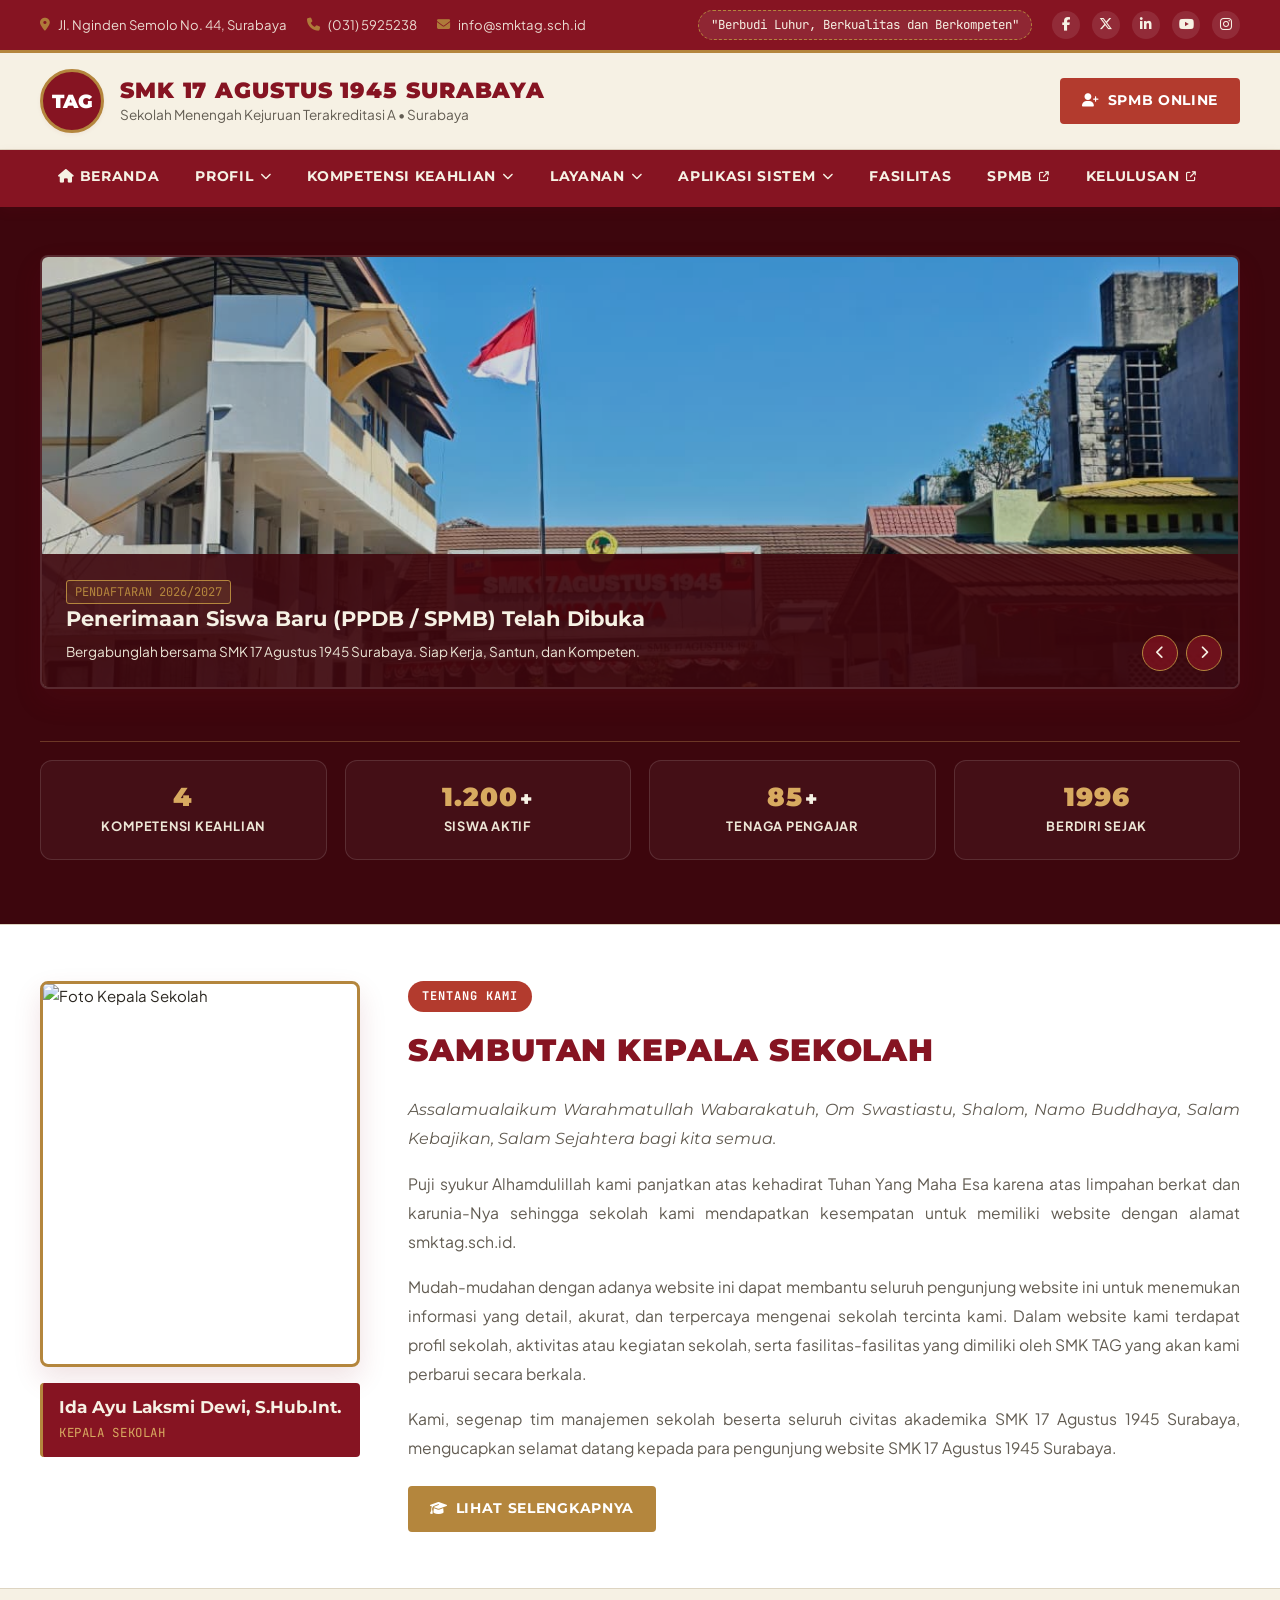
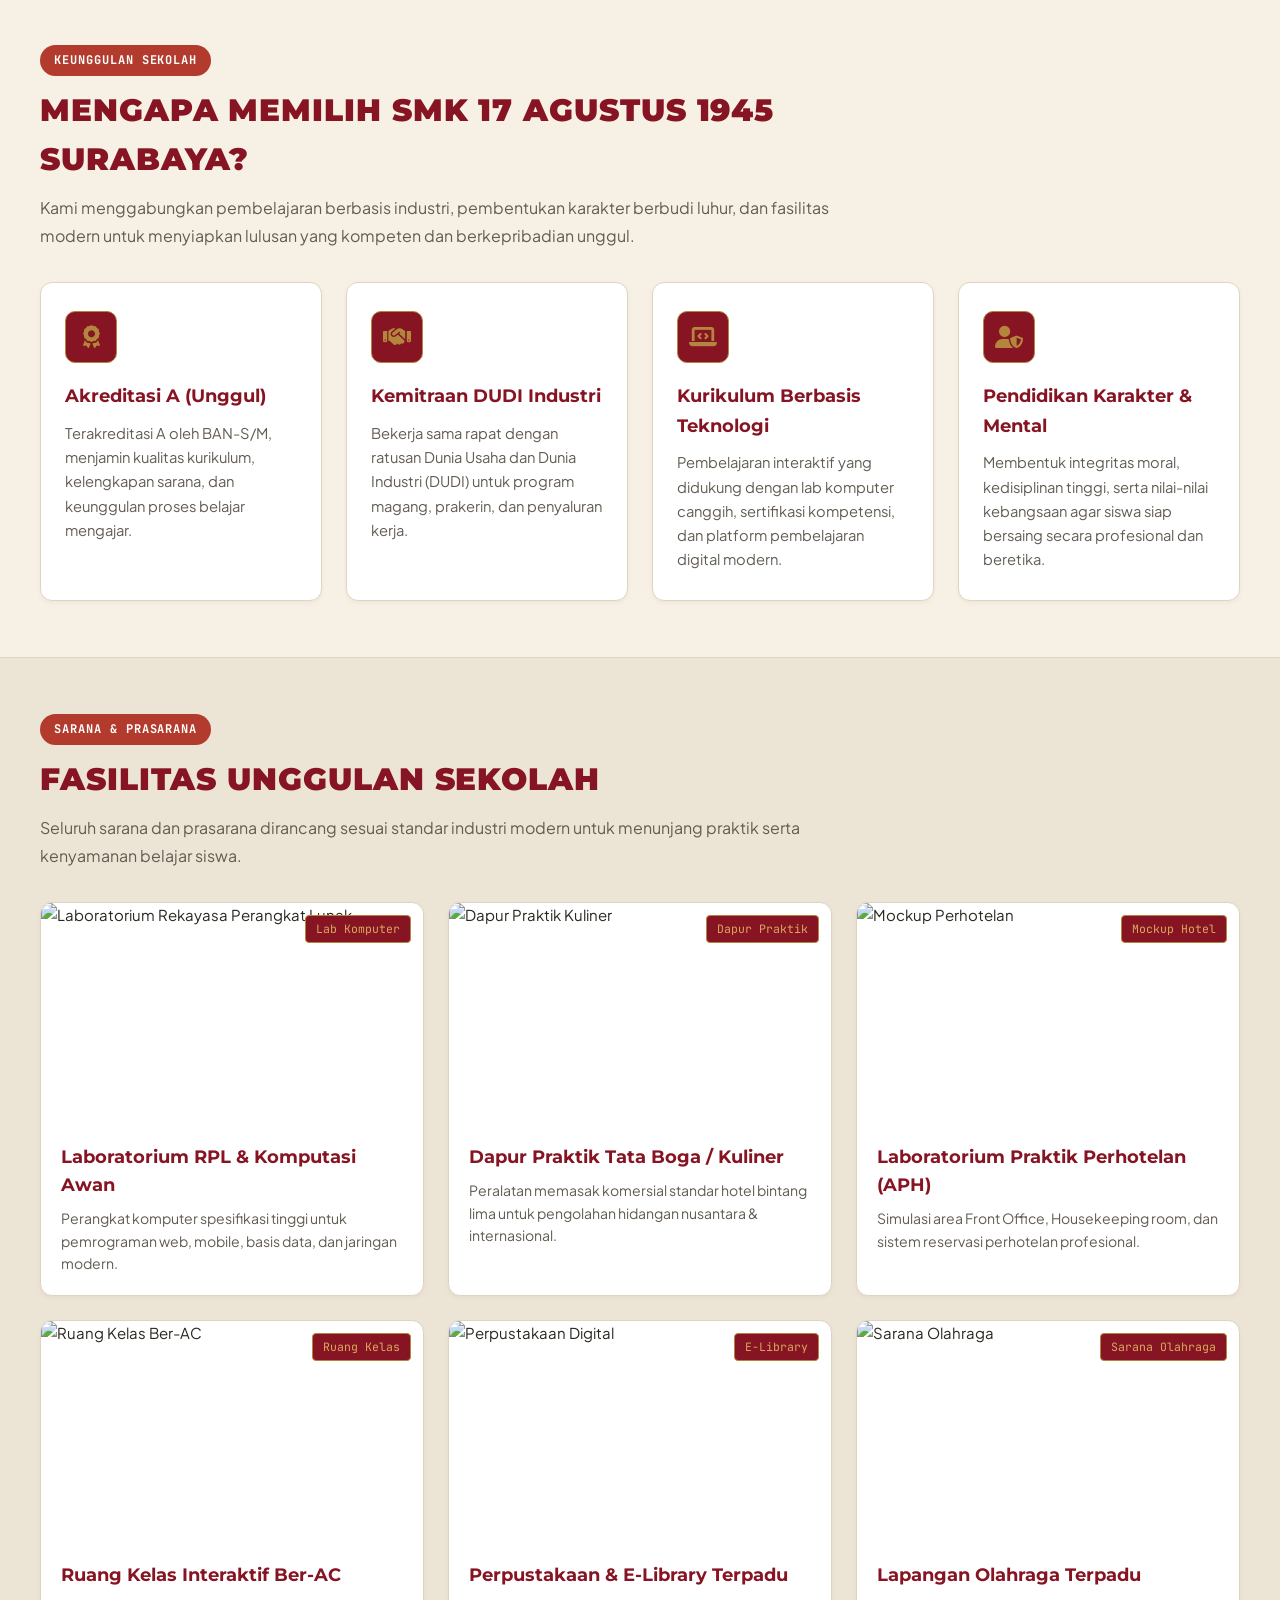
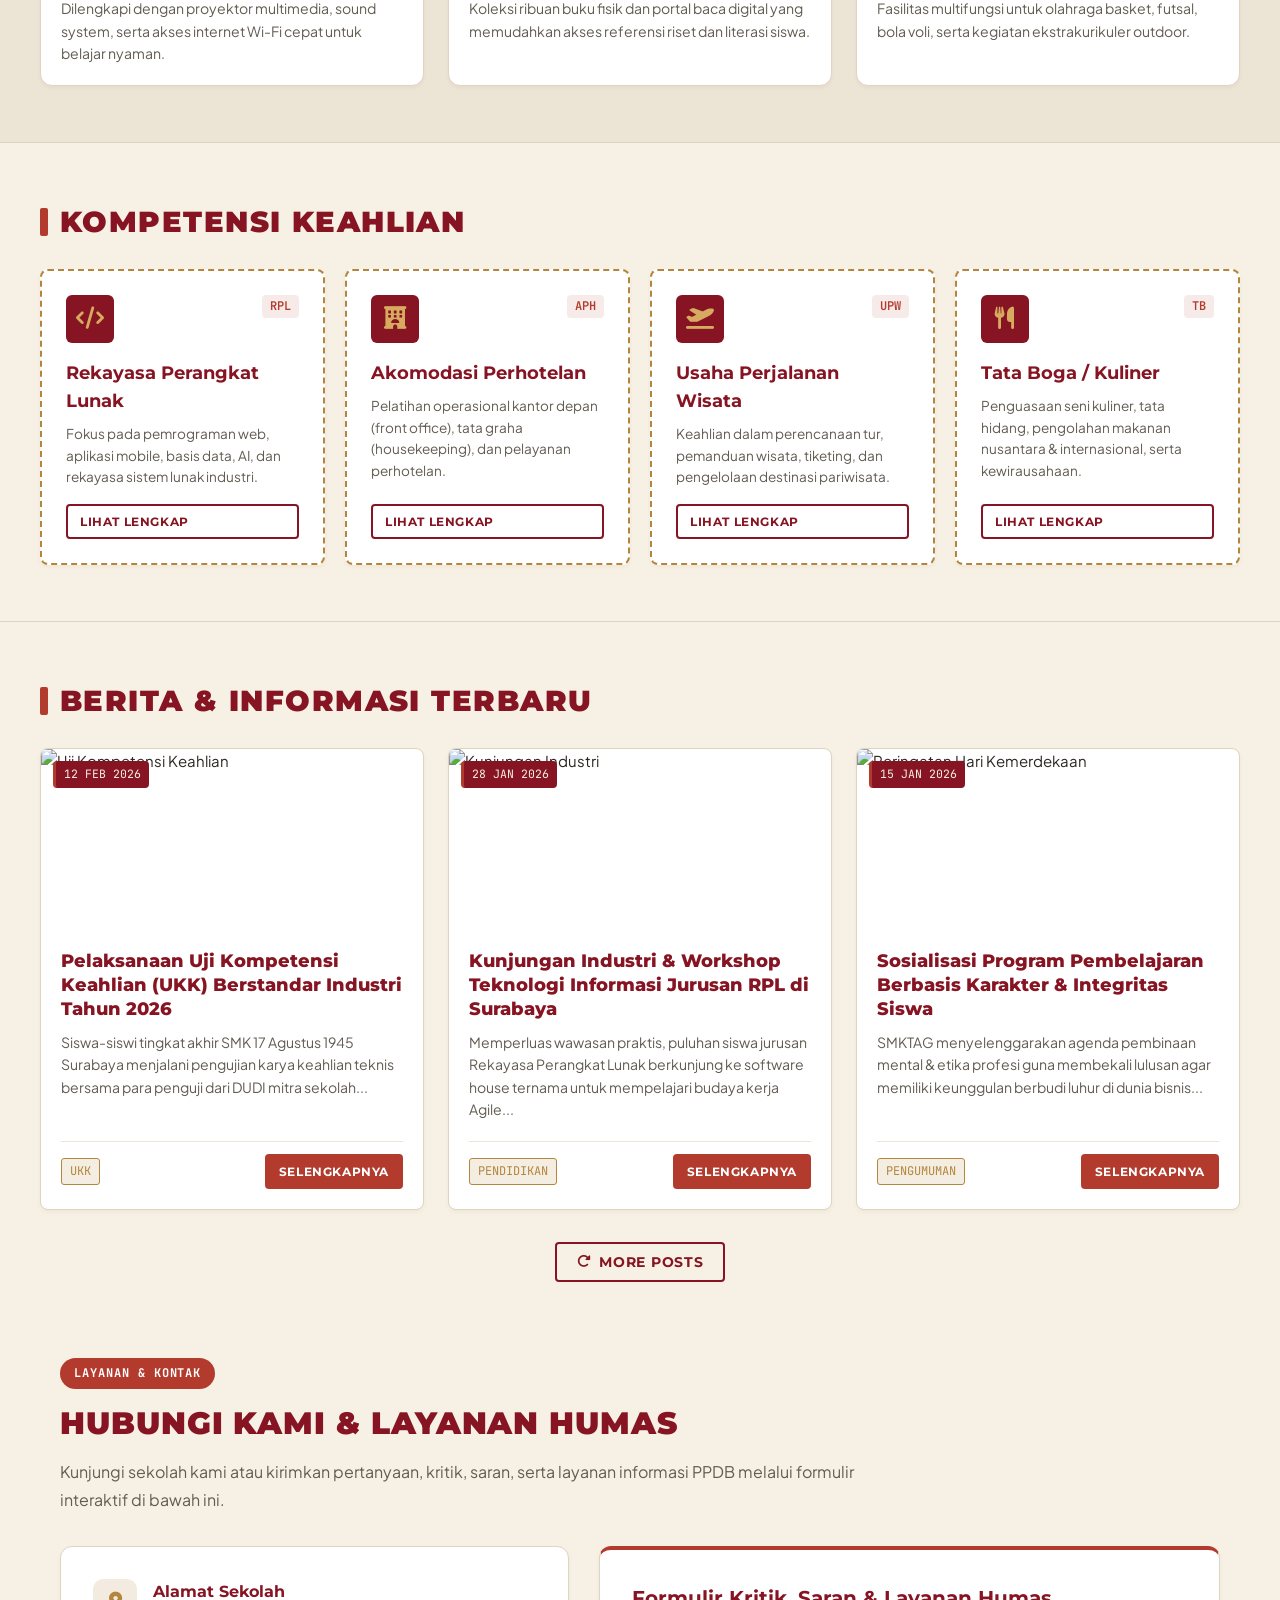
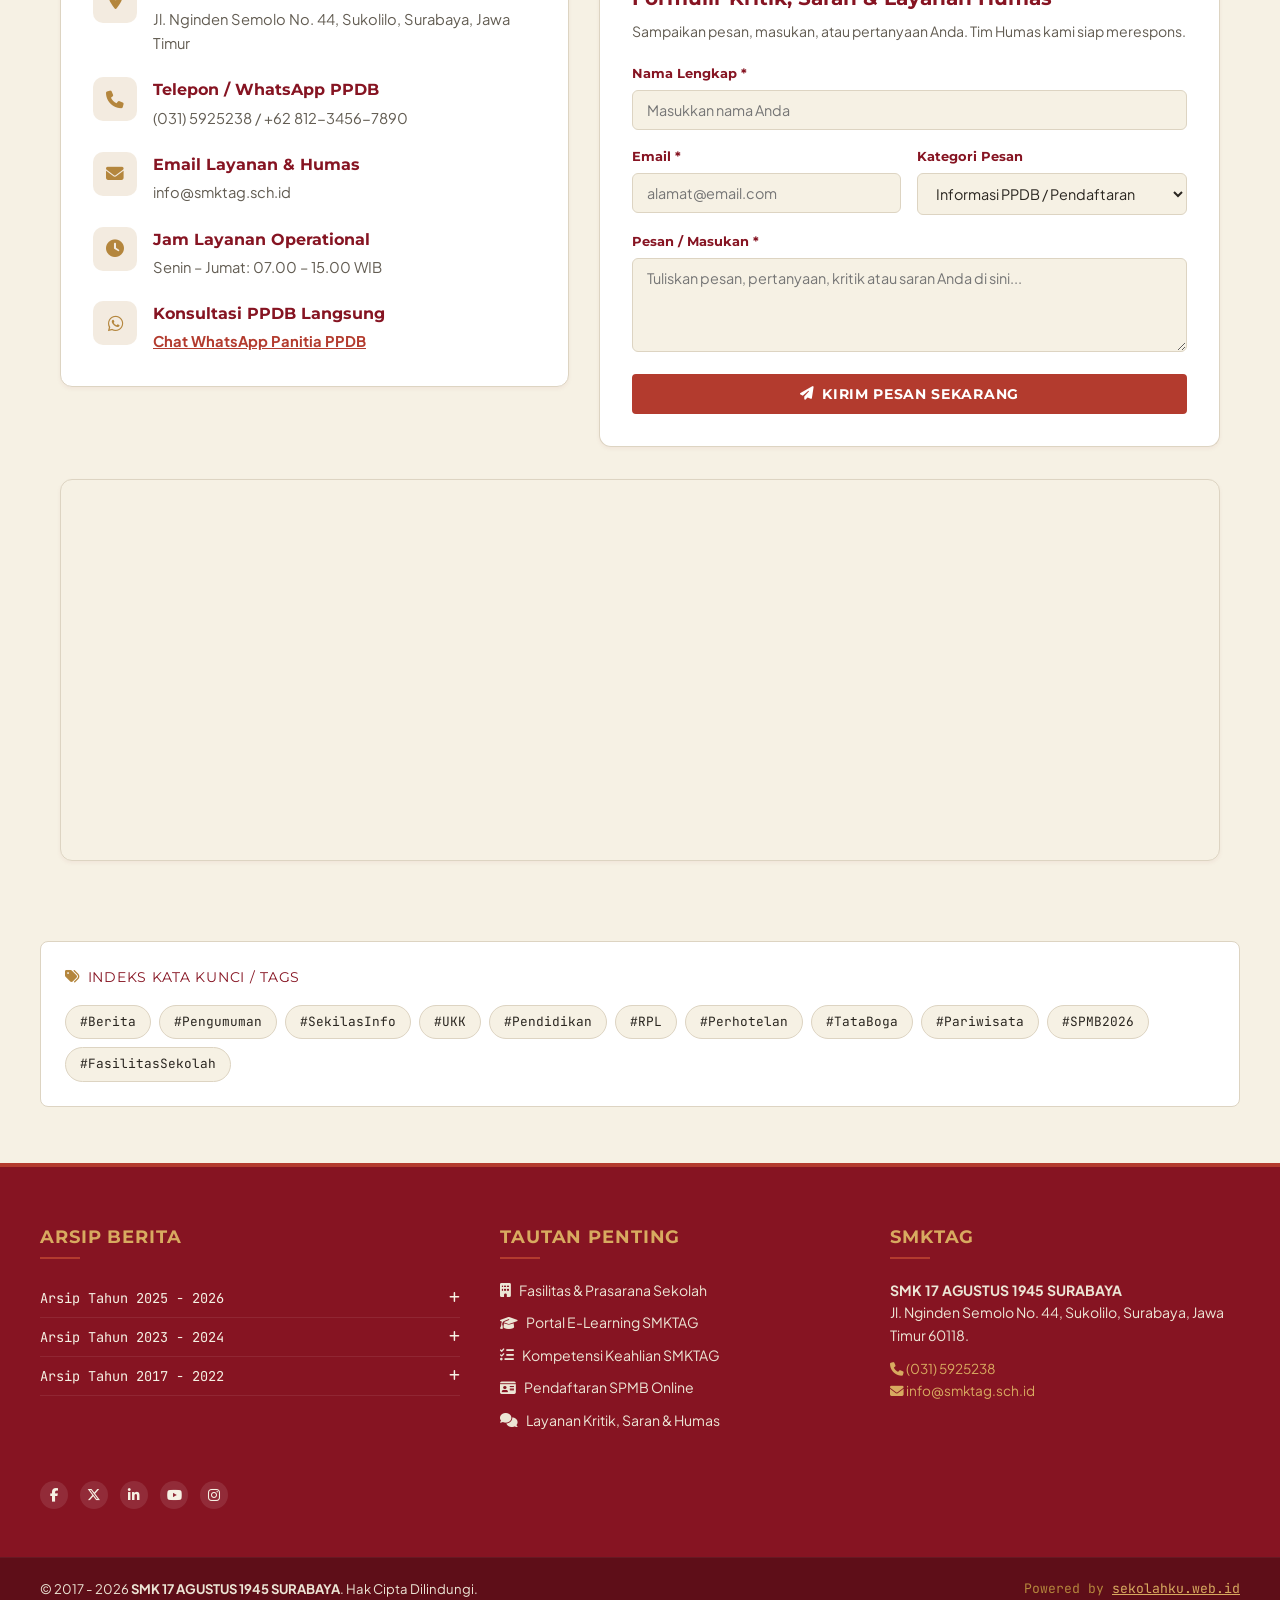
==== commit 85dda70c: "Insyallah final, udah ada gambar bu amy" ====
--- a/index.html
+++ b/index.html
@@ -156,7 +156,7 @@
         <div class="slider-container">
           <div class="slider-wrapper" id="sliderWrapper">
             <div class="slide">
-              <img src="https://images.unsplash.com/photo-1523050854058-8df90110c9f1?q=80&w=1000&auto=format&fit=crop" alt="Penerimaan Siswa Baru">
+              <img src="images/Sekolah.jpeg" alt="Penerimaan Siswa Baru">
               <div class="slide-caption">
                 <span class="badge-mono">Pendaftaran 2026/2027</span>
                 <h3>Penerimaan Siswa Baru (PPDB / SPMB) Telah Dibuka</h3>
@@ -188,36 +188,7 @@
         </div>
 
         <!-- HERO BADGE CARD WITH CLEAR CTAS -->
-        <div class="hero-badge-card">
-          <div class="stamp-container">
-            <!-- Circular SVG Text Stamp -->
-            <svg class="stamp-svg" viewBox="0 0 100 100">
-              <path id="circlePath" fill="none" d="M 10, 50 a 40,40 0 1,1 80,0 a 40,40 0 1,1 -80,0" />
-              <text fill="#B4863D" font-size="7.5" font-family="Montserrat" font-weight="800" letter-spacing="1px">
-                <textPath href="#circlePath" startOffset="0%">
-                  • BERBUDI LUHUR • BERKUALITAS • BERKOMPETEN • SMKTAG
-                </textPath>
-              </text>
-            </svg>
-            <div class="stamp-center-logo">
-              <span>SMK</span>
-              <span style="font-size: 0.6rem; color: #D8AA60;">1945</span>
-            </div>
-          </div>
-
-          <h2>SEKOLAH BERBASIS KARAKTER & TEKNOLOGI</h2>
-          <p>Lembaga pendidikan kejuruan berdedikasi sejak 1996 di bawah naungan YPTA Surabaya. Membentuk generasi muda yang siap melangkah ke dunia kerja dan industri global.</p>
-          
-          <!-- CLEAR CTA BUTTONS TO PREVENT USER CONFUSION -->
-          <div class="hero-cta-group">
-            <a href="#fasilitas" class="btn btn-hero-secondary">
-              <i class="fa-solid fa-building"></i> Lihat Fasilitas
-            </a>
-            <a href="https://spmb.smktag.sch.id" target="_blank" class="btn btn-gold">
-              <i class="fa-solid fa-paper-plane"></i> Daftar PPDB Online
-            </a>
-          </div>
-        </div>
+        
 
         <!-- STATS STRIP -->
         <div class="hero-strip">
@@ -241,10 +212,10 @@
 
             <div class="sambutan-photo-col">
               <div class="sambutan-photo-frame">
-                <img src="https://images.unsplash.com/photo-1573496359142-b8d87734a5a2?q=80&w=600&auto=format&fit=crop" alt="Foto Kepala Sekolah" class="sambutan-photo">
+                <img src="https://smktag.sch.id/media_library/images/41243424bd26636bd7557f8c31132b73.jpg" alt="Foto Kepala Sekolah" class="sambutan-photo">
               </div>
               <div class="sambutan-signature">
-                <h4>Dra. Hj. Ida Ayu Laksmi Dewi, M.M.</h4>
+                <h4>Ida Ayu Laksmi Dewi, S.Hub.Int.</h4>
                 <span>Kepala Sekolah</span>
               </div>
             </div>
@@ -723,6 +694,14 @@
           </p>
         </div>
 
+        <div class="social-icons">
+            <a href="#" title="Facebook"><i class="fa-brands fa-facebook-f"></i></a>
+            <a href="#" title="Twitter / X"><i class="fa-brands fa-x-twitter"></i></a>
+            <a href="#" title="LinkedIn"><i class="fa-brands fa-linkedin-in"></i></a>
+            <a href="#" title="YouTube"><i class="fa-brands fa-youtube"></i></a>
+            <a href="#" title="Instagram"><i class="fa-brands fa-instagram"></i></a>
+          </div>
+
       </div>
     </div>
 
--- a/style.css
+++ b/style.css
@@ -1,17 +1,22 @@
 ﻿/* ==========================================================================
    DESIGN SYSTEM & VARIABLES
-   Palet: Ink Navy, Paper, Merah Merdeka, Brass Gold, Charcoal
+   Palet: Maroon Burgundy (#861422), Paper, Merah Merdeka, Brass Gold, Charcoal
    ========================================================================== */
 :root {
-  --ink-navy: #1C2B39;
-  --ink-navy-light: #25384A;
+  /* Dasar Gelap Baru: Maroon / Burgundy (#861422) menggantikan Ink Navy */
+  --ink-navy: #861422;
+  --ink-navy-light: #9B1828; 
+  
   --paper-bg: #F6F1E4;
   --paper-card: #FFFFFF;
   --paper-dark: #ECE5D5;
   --merah-merdeka: #B33B2E;
   --merah-hover: #962E22;
+  
+  /* Aksen Stempel/Akreditasi (Brass Gold) dipertahankan */
   --brass-gold: #B4863D;
   --brass-light: #D8AA60;
+  
   --charcoal: #2A2620;
   --charcoal-muted: #625C52;
   --border-color: #DDD4C2;
@@ -20,9 +25,10 @@
   --font-body: 'Plus Jakarta Sans', sans-serif;
   --font-mono: 'JetBrains Mono', monospace;
 
-  --shadow-sm: 0 2px 4px rgba(28, 43, 57, 0.05);
-  --shadow-md: 0 4px 12px rgba(28, 43, 57, 0.08);
-  --shadow-lg: 0 12px 28px rgba(28, 43, 57, 0.12);
+  /* Shadow disesuaikan dengan nilai RGB dari #861422 (134, 20, 34) agar bayangan harmonis */
+  --shadow-sm: 0 2px 4px rgba(134, 20, 34, 0.05);
+  --shadow-md: 0 4px 12px rgba(134, 20, 34, 0.08);
+  --shadow-lg: 0 12px 28px rgba(134, 20, 34, 0.12);
   --border-radius: 8px;
 }
 
@@ -429,7 +435,7 @@
    3. HERO / BANNER SECTION
    ========================================================================== */
 .hero-section {
-  background: linear-gradient(135deg, var(--ink-navy) 0%, #111B24 100%);
+  background: #3D060D;
   color: var(--paper-bg);
   position: relative;
   padding: 48px 0 64px 0;
@@ -438,7 +444,7 @@
 
 .hero-grid {
   display: grid;
-  grid-template-columns: 1.2fr 0.8fr;
+  grid-template-columns: fr 0.8fr;
   gap: 32px;
   align-items: center;
 }
@@ -449,8 +455,9 @@
   border-radius: 8px;
   overflow: hidden;
   box-shadow: var(--shadow-lg);
-  border: 2px solid var(--brass-gold);
-  background-color: var(--ink-navy-light);
+  border: 2px solid rgba(255, 255, 255, 0.14);
+  background-color: #3D060D;
+  min-height: 430px;
 }
 
 .slider-wrapper {
@@ -465,7 +472,7 @@
 
 .slide img {
   width: 100%;
-  height: 380px;
+  height: 430px;
   object-fit: cover;
   filter: brightness(0.85);
 }
@@ -476,7 +483,7 @@
   left: 0;
   right: 0;
   padding: 24px;
-  background: linear-gradient(to top, rgba(28, 43, 57, 0.95), transparent);
+  background: rgba(61, 6, 13, 0.9);
 }
 
 .slide-caption h3 {
@@ -504,7 +511,7 @@
   width: 36px;
   height: 36px;
   border-radius: 50%;
-  background: rgba(28, 43, 57, 0.7);
+  background: rgba(134, 20, 34, 0.7);
   border: 1px solid var(--brass-gold);
   color: var(--paper-bg);
   cursor: pointer;
@@ -520,8 +527,8 @@
 
 /* HERO STAMP & CARD */
 .hero-badge-card {
-  background-color: rgba(255, 255, 255, 0.03);
-  border: 1px solid rgba(180, 134, 61, 0.3);
+  background-color: #3D060D;
+  border: 1px solid rgba(255, 255, 255, 0.12);
   padding: 32px 24px;
   border-radius: 12px;
   text-align: center;
@@ -605,8 +612,8 @@
 }
 
 .hero-strip .item {
-  background: rgba(255, 255, 255, 0.03);
-  border: 1px solid rgba(216, 170, 96, 0.28);
+  background: rgba(255, 255, 255, 0.04);
+  border: 1px solid rgba(255, 255, 255, 0.12);
   border-radius: 12px;
   padding: 18px 16px;
   display: flex;
@@ -968,7 +975,7 @@
   margin-top: 16px;
 }
 
-/* 7.2 SAMBUTAN KEPALA SEKOLAH (gaya About Us ala sman5sby.sch.id) */
+/* 7.2 SAMBUTAN KEPALA SEKOLAH */
 .sambutan-section {
   background-color: var(--paper-card);
   border-top: 1px solid var(--border-color);
@@ -1097,12 +1104,17 @@
 }
 
 /* 7.4 KONTAK & FORMULIR KRITIK / SARAN */
+#kontak.section-pad {
+  padding-top: 28px;
+  padding-bottom: 0;
+}
+
 .kontak-grid {
   display: grid;
   grid-template-columns: minmax(300px, 0.9fr) minmax(340px, 1.1fr);
   gap: 30px;
   align-items: start;
-  margin-top: 24px;
+  margin-top: 18px;
 }
 
 .kontak-info {
@@ -1228,6 +1240,7 @@
   overflow: hidden;
   border: 1px solid var(--border-color);
   box-shadow: var(--shadow-sm);
+  margin-top: 18px;
 }
 
 .map-wrap iframe {
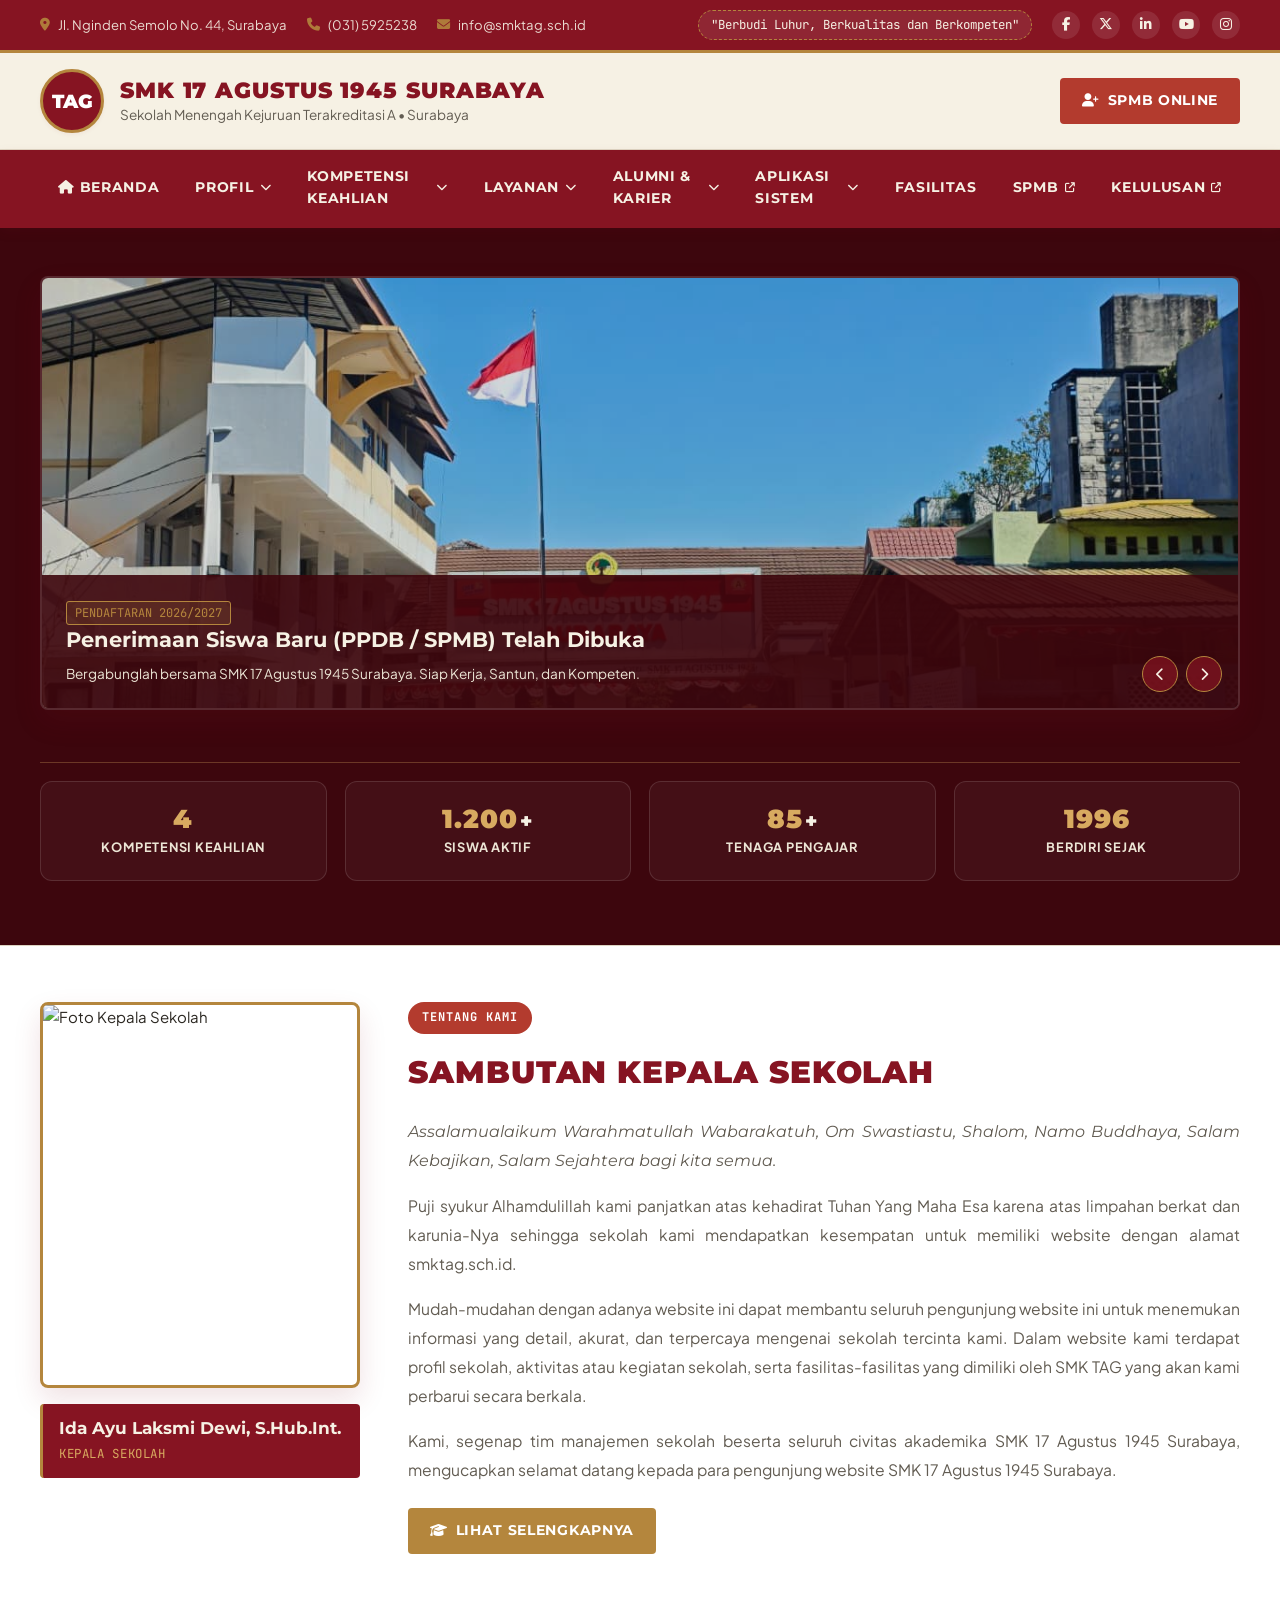
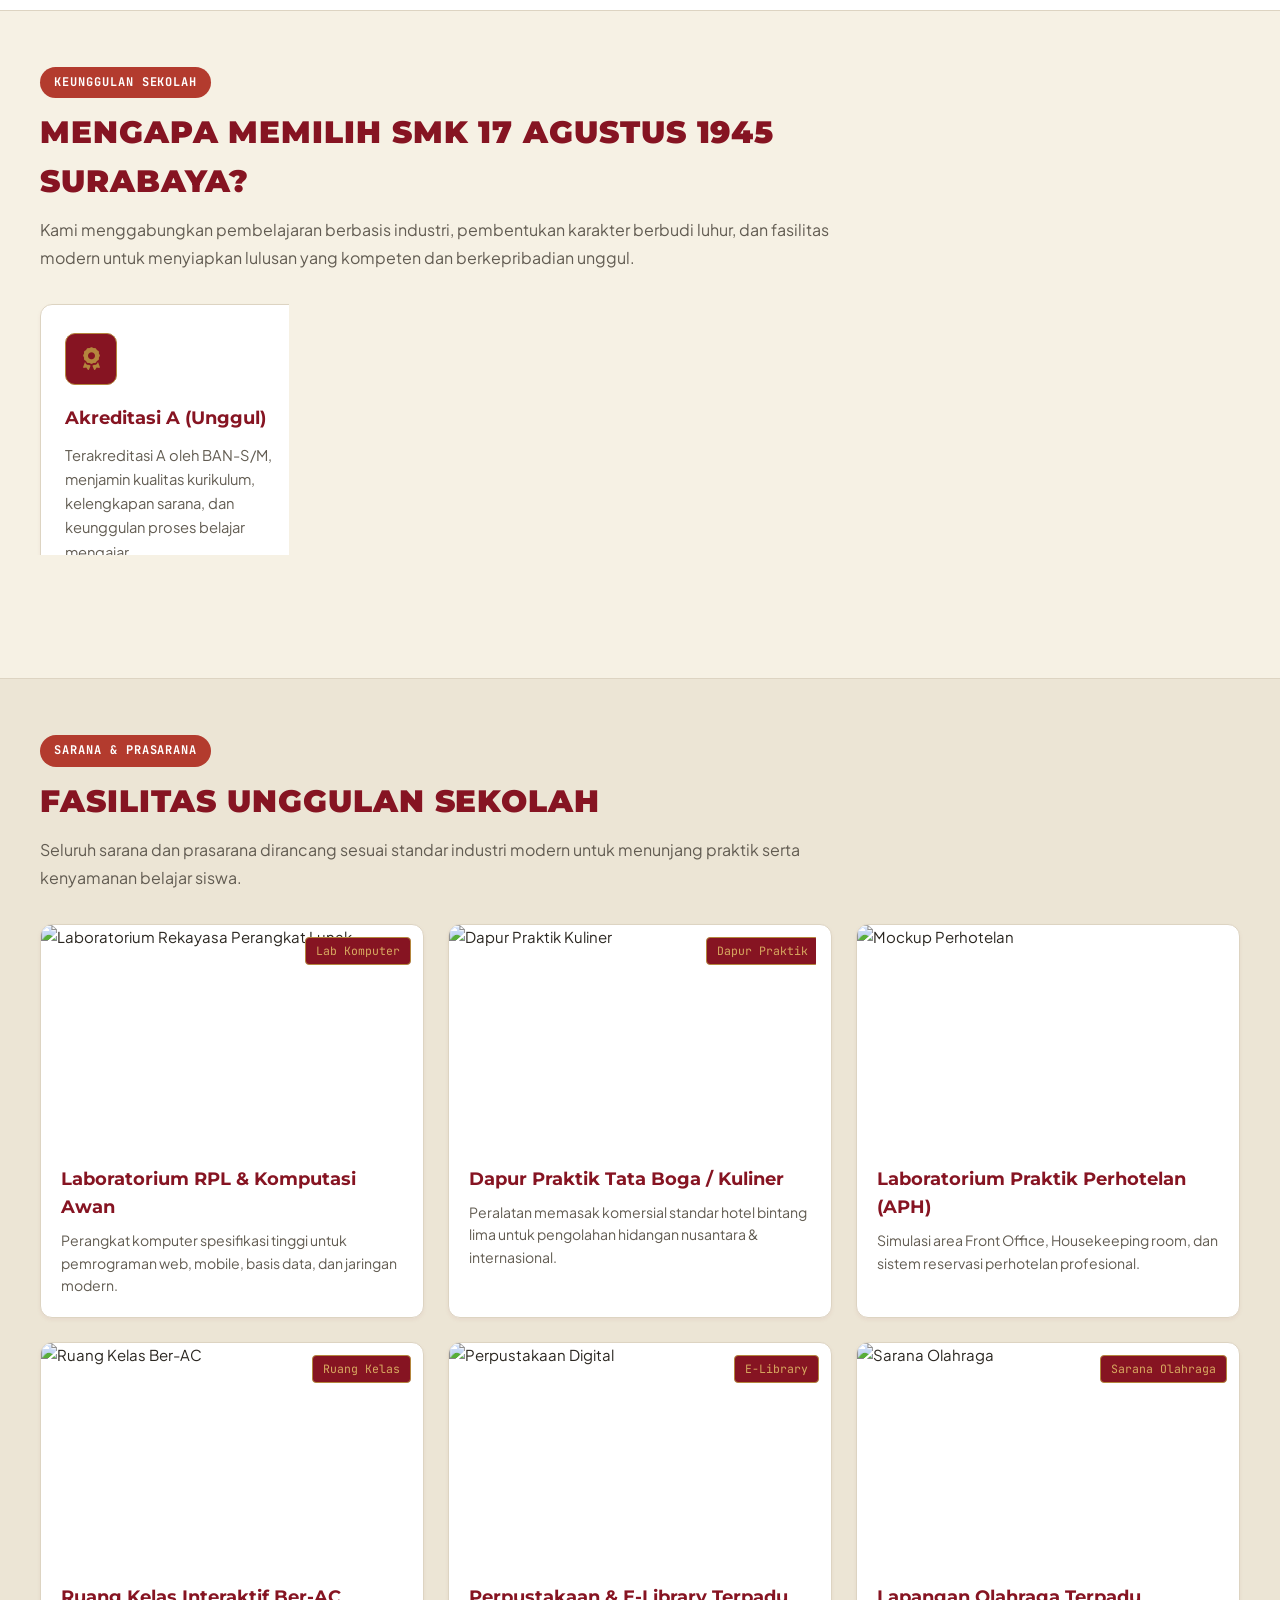
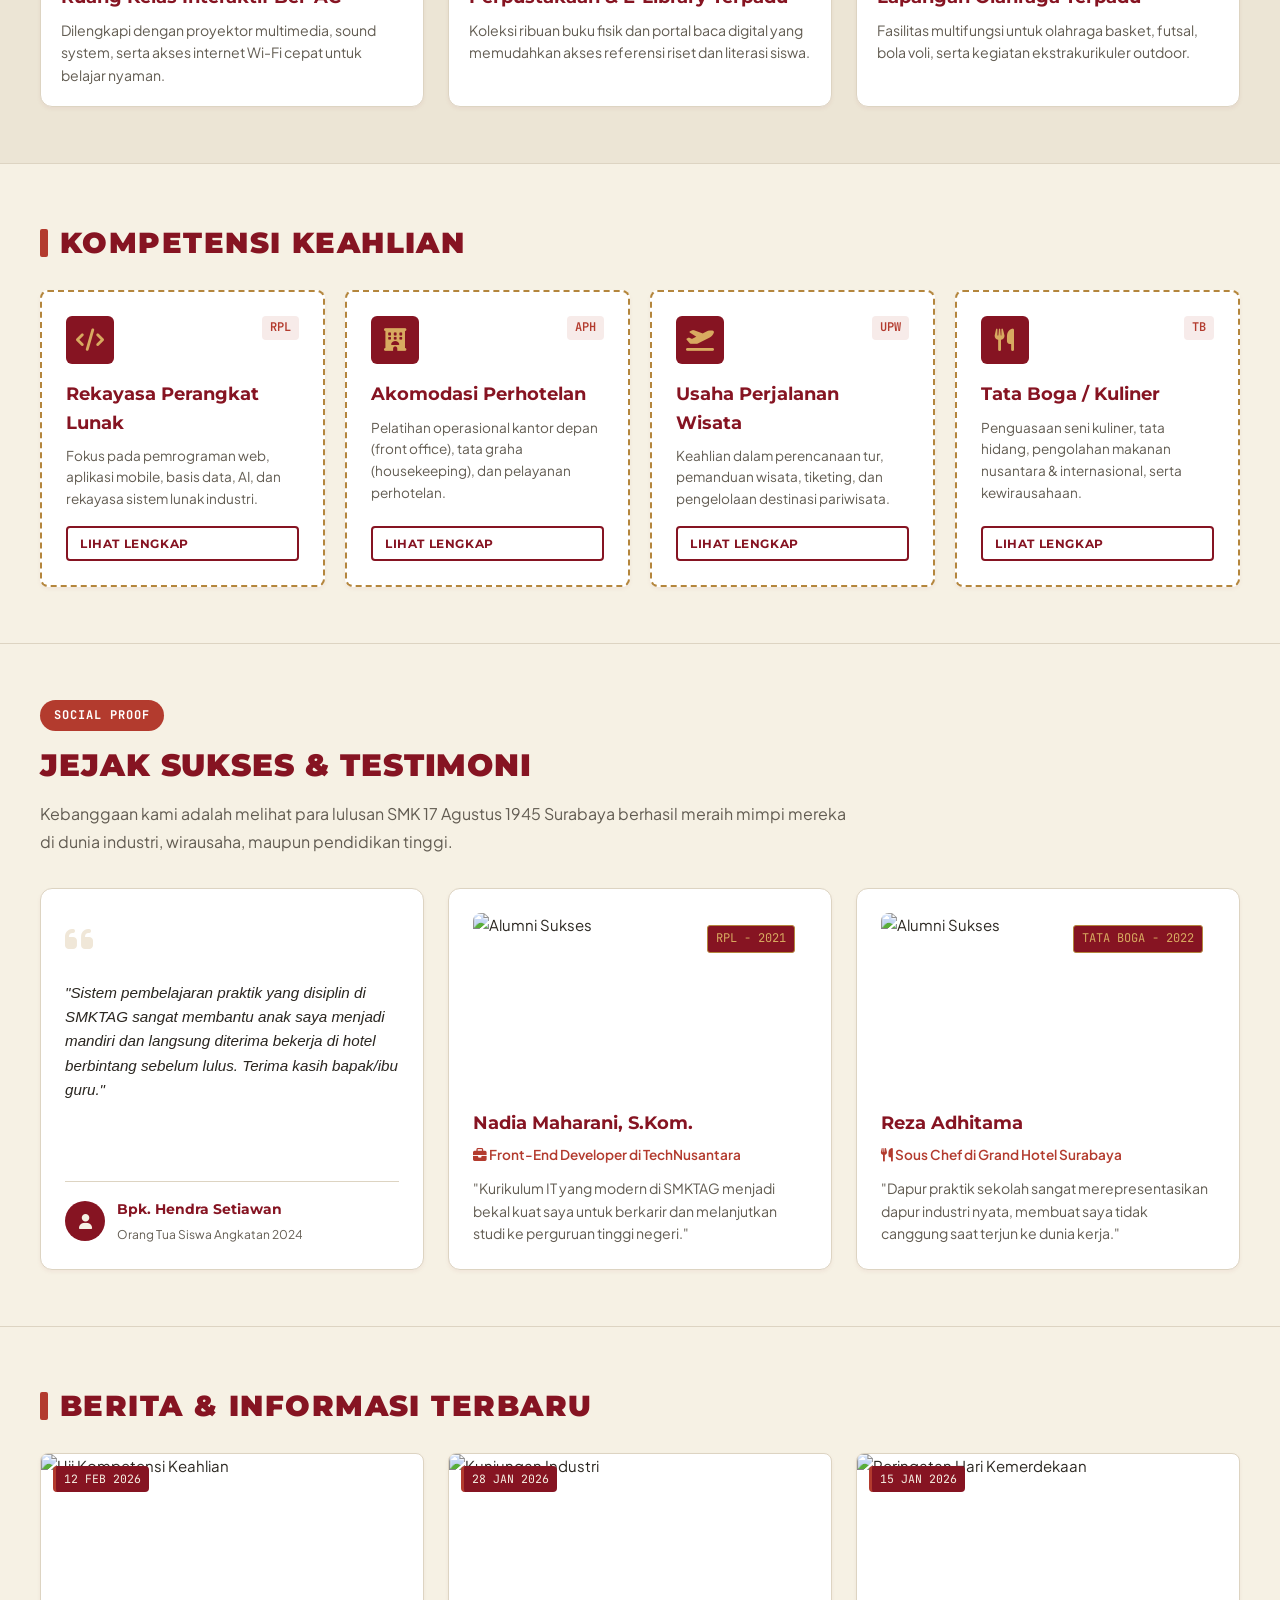
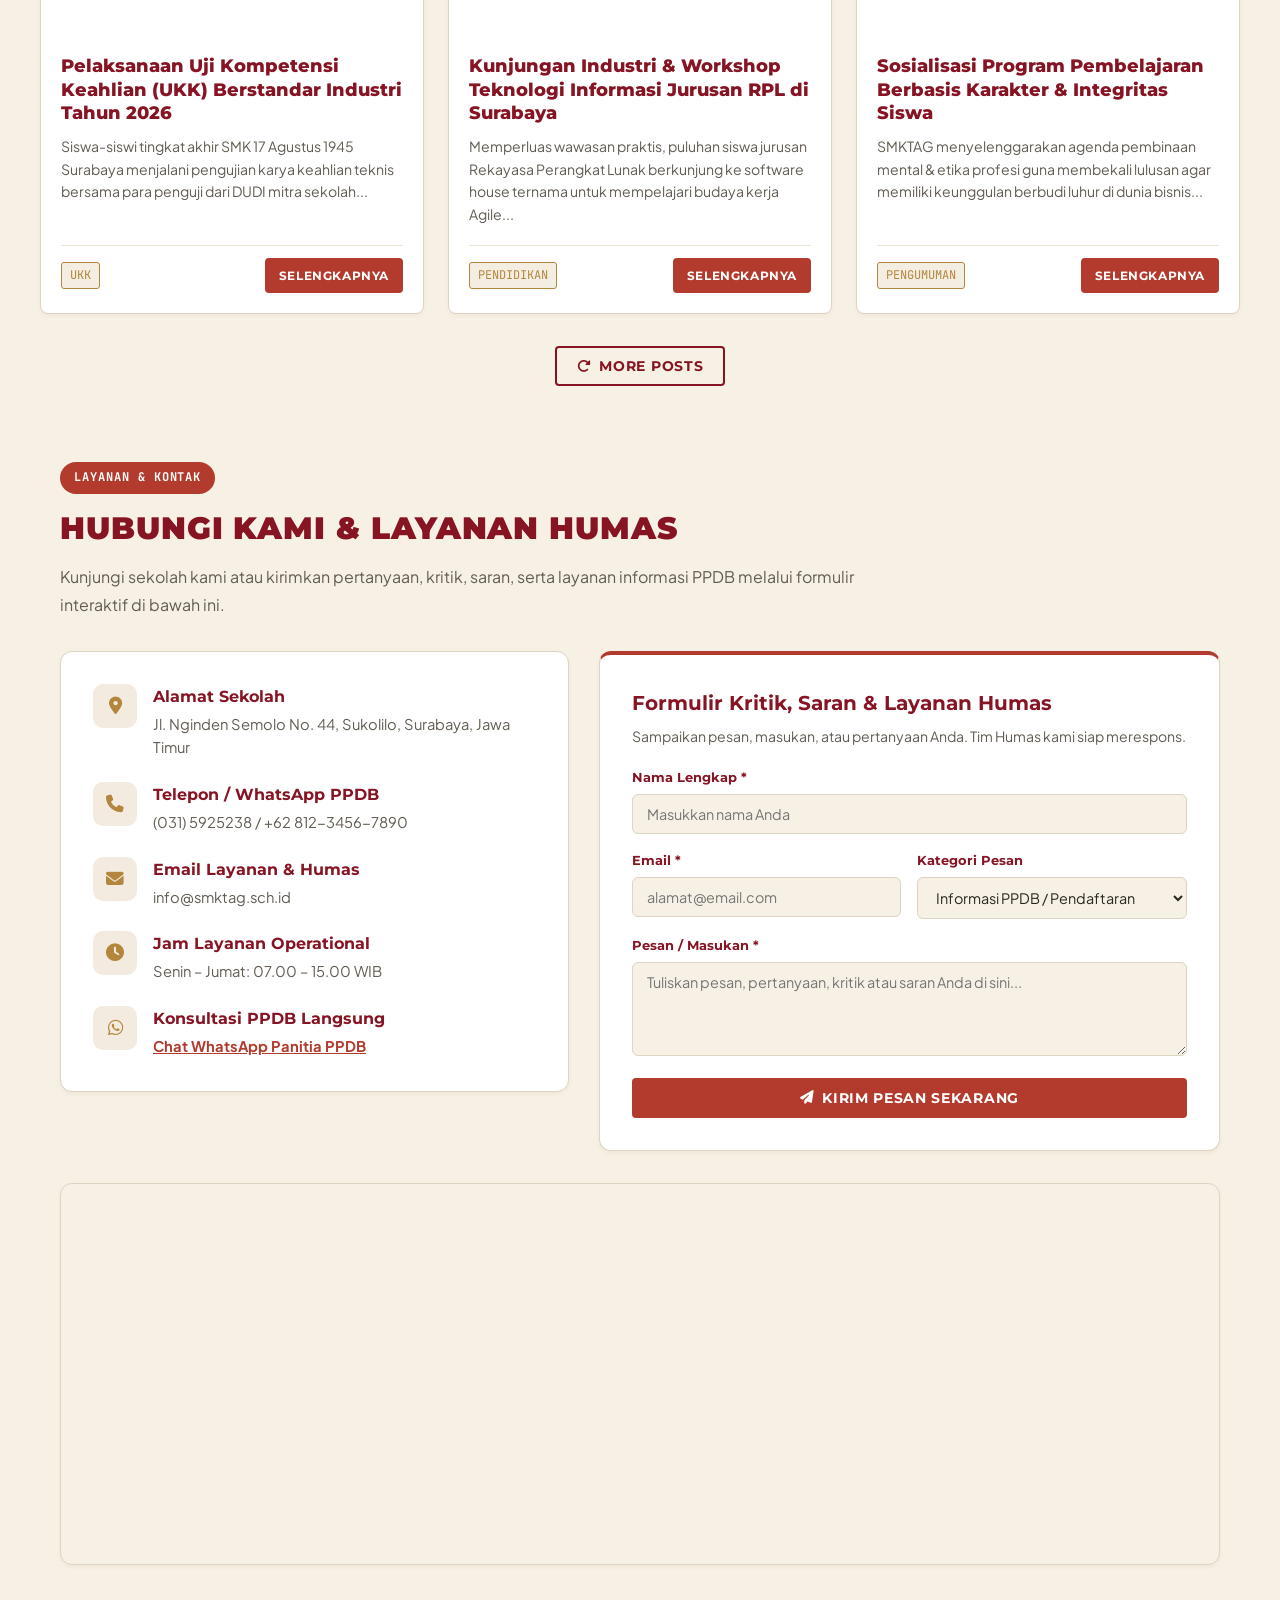
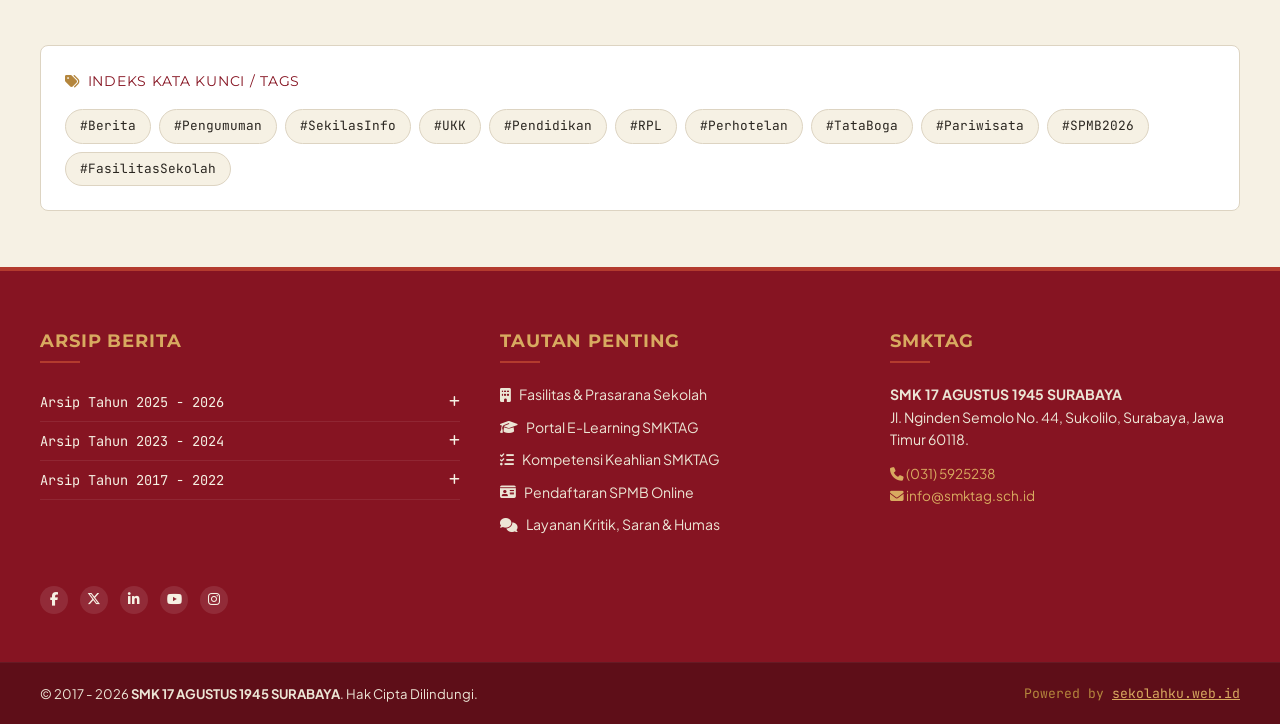
==== commit 0ffe4f4a: "Penambahan'Jejak Sukses & Testimoni'" ====
--- a/index.html
+++ b/index.html
@@ -18,6 +18,7 @@
        1. HEADER / TOP BAR
        ========================================================================== -->
   <header>
+    <!-- Top Info Bar -->
     <div class="top-bar">
       <div class="container">
         <div class="header-info-group">
@@ -50,6 +51,7 @@
       </div>
     </div>
 
+    <!-- Brand Section -->
     <div class="brand-header">
       <div class="container">
         <div class="brand-logo-wrapper">
@@ -80,13 +82,16 @@
       </button>
 
       <ul class="nav-menu" id="navMenu">
+        <!-- Home Link -->
         <li class="nav-item">
           <a href="#" class="nav-link"><i class="fa-solid fa-house"></i> Beranda</a>
         </li>
 
-        <!-- PROFIL DROPDOWN -->
+        <!-- Profil Dropdown -->
         <li class="nav-item">
-          <a href="#keunggulan" class="nav-link">Profil <i class="fa-solid fa-chevron-down" style="font-size: 0.7rem;"></i></a>
+          <a href="#keunggulan" class="nav-link">
+            Profil <i class="fa-solid fa-chevron-down" style="font-size: 0.7rem;"></i>
+          </a>
           <ul class="dropdown-menu">
             <li class="dropdown-item"><a href="#keunggulan" class="dropdown-link">Keunggulan Sekolah</a></li>
             <li class="dropdown-item"><a href="#sambutan" class="dropdown-link">Sambutan Kepala Sekolah</a></li>
@@ -94,9 +99,11 @@
           </ul>
         </li>
 
-        <!-- KOMPETENSI KEAHLIAN DROPDOWN -->
+        <!-- Kompetensi Keahlian Dropdown -->
         <li class="nav-item">
-          <a href="#kompetensi" class="nav-link">Kompetensi Keahlian <i class="fa-solid fa-chevron-down" style="font-size: 0.7rem;"></i></a>
+          <a href="#kompetensi" class="nav-link">
+            Kompetensi Keahlian <i class="fa-solid fa-chevron-down" style="font-size: 0.7rem;"></i>
+          </a>
           <ul class="dropdown-menu">
             <li class="dropdown-item"><a href="#kompetensi" class="dropdown-link">Rekayasa Perangkat Lunak (RPL)</a></li>
             <li class="dropdown-item"><a href="#kompetensi" class="dropdown-link">Akomodasi Perhotelan (APH)</a></li>
@@ -105,19 +112,34 @@
           </ul>
         </li>
 
-        <!-- LAYANAN DROPDOWN -->
+        <!-- Layanan Dropdown -->
         <li class="nav-item">
-          <a href="#kontak" class="nav-link">Layanan <i class="fa-solid fa-chevron-down" style="font-size: 0.7rem;"></i></a>
+          <a href="#kontak" class="nav-link">
+            Layanan <i class="fa-solid fa-chevron-down" style="font-size: 0.7rem;"></i>
+          </a>
           <ul class="dropdown-menu">
             <li class="dropdown-item"><a href="#kontak" class="dropdown-link">Humas</a></li>
             <li class="dropdown-item"><a href="#kontak-form" class="dropdown-link">Kritik & Saran</a></li>
           </ul>
         </li>
-        
-
-        <!-- APLIKASI SISTEM DROPDOWN -->
+
+        <!-- [BARU] Portal Alumni & Karier Dropdown -->
         <li class="nav-item">
-          <a href="#" class="nav-link">Aplikasi Sistem <i class="fa-solid fa-chevron-down" style="font-size: 0.7rem;"></i></a>
+          <a href="#alumni" class="nav-link">
+            Alumni & Karier <i class="fa-solid fa-chevron-down" style="font-size: 0.7rem;"></i>
+          </a>
+          <ul class="dropdown-menu">
+            <li class="dropdown-item"><a href="#tracer-study" class="dropdown-link">Tracer Study / Pendataan</a></li>
+            <li class="dropdown-item"><a href="#legalisasi" class="dropdown-link">Layanan Legalisasi Ijazah</a></li>
+            <li class="dropdown-item"><a href="#bkk" class="dropdown-link">Info Lowongan Kerja & BKK</a></li>
+          </ul>
+        </li>
+
+        <!-- Aplikasi Sistem Dropdown -->
+        <li class="nav-item">
+          <a href="#" class="nav-link">
+            Aplikasi Sistem <i class="fa-solid fa-chevron-down" style="font-size: 0.7rem;"></i>
+          </a>
           <ul class="dropdown-menu">
             <li class="dropdown-item"><a href="https://siakad.smktag.sch.id" class="dropdown-link" target="_blank">SI Akademik</a></li>
             <li class="dropdown-item"><a href="https://elearning.smktag.sch.id" class="dropdown-link" target="_blank">E-Learning</a></li>
@@ -129,17 +151,21 @@
           </ul>
         </li>
 
-        <!-- FASILITAS LINK -->
+        <!-- Fasilitas Link -->
         <li class="nav-item">
           <a href="#fasilitas" class="nav-link">Fasilitas</a>
         </li>
-        
-        <!-- SUBDOMAIN SEPARATE LINKS -->
+
+        <!-- Subdomain Links -->
         <li class="nav-item">
-          <a href="https://spmb.smktag.sch.id" class="nav-link" target="_blank">SPMB <i class="fa-solid fa-arrow-up-right-from-square" style="font-size: 0.65rem;"></i></a>
+          <a href="https://spmb.smktag.sch.id" class="nav-link" target="_blank">
+            SPMB <i class="fa-solid fa-arrow-up-right-from-square" style="font-size: 0.65rem;"></i>
+          </a>
         </li>
         <li class="nav-item">
-          <a href="https://kelulusan.smktag.sch.id" class="nav-link" target="_blank">Kelulusan <i class="fa-solid fa-arrow-up-right-from-square" style="font-size: 0.65rem;"></i></a>
+          <a href="https://kelulusan.smktag.sch.id" class="nav-link" target="_blank">
+            Kelulusan <i class="fa-solid fa-arrow-up-right-from-square" style="font-size: 0.65rem;"></i>
+          </a>
         </li>
       </ul>
     </div>
@@ -151,10 +177,10 @@
   <section class="hero-section">
     <div class="container">
       <div class="hero-grid">
-        
-        <!-- FEATURED SLIDER -->
+        <!-- Featured Slider -->
         <div class="slider-container">
           <div class="slider-wrapper" id="sliderWrapper">
+            <!-- Slide 1 -->
             <div class="slide">
               <img src="images/Sekolah.jpeg" alt="Penerimaan Siswa Baru">
               <div class="slide-caption">
@@ -163,6 +189,8 @@
                 <p>Bergabunglah bersama SMK 17 Agustus 1945 Surabaya. Siap Kerja, Santun, dan Kompeten.</p>
               </div>
             </div>
+
+            <!-- Slide 2 -->
             <div class="slide">
               <img src="https://images.unsplash.com/photo-1581092921461-eab62e97a780?q=80&w=1000&auto=format&fit=crop" alt="Praktik Laboratorium Rekayasa Perangkat Lunak">
               <div class="slide-caption">
@@ -171,6 +199,8 @@
                 <p>Mengasah keahlian pemrograman, komputasi awan, dan pengembangan perangkat lunak modern.</p>
               </div>
             </div>
+
+            <!-- Slide 3 -->
             <div class="slide">
               <img src="https://images.unsplash.com/photo-1556910103-1c02745aae4d?q=80&w=1000&auto=format&fit=crop" alt="Praktik Tata Boga">
               <div class="slide-caption">
@@ -181,66 +211,83 @@
             </div>
           </div>
 
+          <!-- Slider Controls -->
           <div class="slider-controls">
-            <button class="slider-btn" id="prevSlide" aria-label="Slide Sebelumnya"><i class="fa-solid fa-chevron-left"></i></button>
-            <button class="slider-btn" id="nextSlide" aria-label="Slide Selanjutnya"><i class="fa-solid fa-chevron-right"></i></button>
-          </div>
-        </div>
-
-        <!-- HERO BADGE CARD WITH CLEAR CTAS -->
-        
-
-        <!-- STATS STRIP -->
+            <button class="slider-btn" id="prevSlide" aria-label="Slide Sebelumnya">
+              <i class="fa-solid fa-chevron-left"></i>
+            </button>
+            <button class="slider-btn" id="nextSlide" aria-label="Slide Selanjutnya">
+              <i class="fa-solid fa-chevron-right"></i>
+            </button>
+          </div>
+        </div>
+
+        <!-- Stats Strip -->
         <div class="hero-strip">
-          <div class="item"><div class="num">4</div><div class="lbl">Kompetensi Keahlian</div></div>
-          <div class="item"><div class="num">1.200<span class="plus-sign">+</span></div><div class="lbl">Siswa Aktif</div></div>
-          <div class="item"><div class="num">85<span class="plus-sign">+</span></div><div class="lbl">Tenaga Pengajar</div></div>
-          <div class="item"><div class="num">1996</div><div class="lbl">Berdiri Sejak</div></div>
+          <div class="item">
+            <div class="num">4</div>
+            <div class="lbl">Kompetensi Keahlian</div>
+          </div>
+          <div class="item">
+            <div class="num">1.200<span class="plus-sign">+</span></div>
+            <div class="lbl">Siswa Aktif</div>
+          </div>
+          <div class="item">
+            <div class="num">85<span class="plus-sign">+</span></div>
+            <div class="lbl">Tenaga Pengajar</div>
+          </div>
+          <div class="item">
+            <div class="num">1996</div>
+            <div class="lbl">Berdiri Sejak</div>
+          </div>
         </div>
       </div>
     </div>
   </section>
 
   <!-- ==========================================================================
-       4. SEKSI KEUNGGULAN SEKOLAH (GRID ICON & RINGKASAN CEPAT)
-       ========================================================================== -->
-
-       <!-- 7.2 SAMBUTAN KEPALA SEKOLAH (gaya About Us ala sman5sby.sch.id) -->
-      <section class="sambutan-section section-pad" id="sambutan">
-        <div class="container">
-          <div class="sambutan-grid">
-
-            <div class="sambutan-photo-col">
-              <div class="sambutan-photo-frame">
-                <img src="https://smktag.sch.id/media_library/images/41243424bd26636bd7557f8c31132b73.jpg" alt="Foto Kepala Sekolah" class="sambutan-photo">
-              </div>
-              <div class="sambutan-signature">
-                <h4>Ida Ayu Laksmi Dewi, S.Hub.Int.</h4>
-                <span>Kepala Sekolah</span>
-              </div>
-            </div>
-
-            <div class="sambutan-text-col">
-              <span class="section-decorator">TENTANG KAMI</span>
-              <h2 class="display">Sambutan Kepala Sekolah</h2>
-
-              <p class="sambutan-greeting"><em>Assalamualaikum Warahmatullah Wabarakatuh, Om Swastiastu, Shalom, Namo Buddhaya, Salam Kebajikan, Salam Sejahtera bagi kita semua.</em></p>
-
-              <p>Puji syukur Alhamdulillah kami panjatkan atas kehadirat Tuhan Yang Maha Esa karena atas limpahan berkat dan karunia-Nya sehingga sekolah kami mendapatkan kesempatan untuk memiliki website dengan alamat smktag.sch.id.</p>
-
-              <p>Mudah-mudahan dengan adanya website ini dapat membantu seluruh pengunjung website ini untuk menemukan informasi yang detail, akurat, dan terpercaya mengenai sekolah tercinta kami. Dalam website kami terdapat profil sekolah, aktivitas atau kegiatan sekolah, serta fasilitas-fasilitas yang dimiliki oleh SMK TAG yang akan kami perbarui secara berkala.</p>
-
-              <p>Kami, segenap tim manajemen sekolah beserta seluruh civitas akademika SMK 17 Agustus 1945 Surabaya, mengucapkan selamat datang kepada para pengunjung website SMK 17 Agustus 1945 Surabaya.</p>
-
-              <a href=https://smktag.sch.id/sambutan-kepala-sekolah target="_blank" class="btn btn-gold">
-                <i class="fa-solid fa-graduation-cap"></i> Lihat Selengkapnya
-              </a>
-            </div>
-
-          </div>
-        </div>
-      </section>
-
+       4. SAMBUTAN KEPALA SEKOLAH
+       ========================================================================== -->
+  <section class="sambutan-section section-pad" id="sambutan">
+    <div class="container">
+      <div class="sambutan-grid">
+        <!-- Photo Column -->
+        <div class="sambutan-photo-col">
+          <div class="sambutan-photo-frame">
+            <img src="https://smktag.sch.id/media_library/images/41243424bd26636bd7557f8c31132b73.jpg" alt="Foto Kepala Sekolah" class="sambutan-photo">
+          </div>
+          <div class="sambutan-signature">
+            <h4>Ida Ayu Laksmi Dewi, S.Hub.Int.</h4>
+            <span>Kepala Sekolah</span>
+          </div>
+        </div>
+
+        <!-- Text Column -->
+        <div class="sambutan-text-col">
+          <span class="section-decorator">TENTANG KAMI</span>
+          <h2 class="display">Sambutan Kepala Sekolah</h2>
+
+          <p class="sambutan-greeting">
+            <em>Assalamualaikum Warahmatullah Wabarakatuh, Om Swastiastu, Shalom, Namo Buddhaya, Salam Kebajikan, Salam Sejahtera bagi kita semua.</em>
+          </p>
+
+          <p>Puji syukur Alhamdulillah kami panjatkan atas kehadirat Tuhan Yang Maha Esa karena atas limpahan berkat dan karunia-Nya sehingga sekolah kami mendapatkan kesempatan untuk memiliki website dengan alamat smktag.sch.id.</p>
+
+          <p>Mudah-mudahan dengan adanya website ini dapat membantu seluruh pengunjung website ini untuk menemukan informasi yang detail, akurat, dan terpercaya mengenai sekolah tercinta kami. Dalam website kami terdapat profil sekolah, aktivitas atau kegiatan sekolah, serta fasilitas-fasilitas yang dimiliki oleh SMK TAG yang akan kami perbarui secara berkala.</p>
+
+          <p>Kami, segenap tim manajemen sekolah beserta seluruh civitas akademika SMK 17 Agustus 1945 Surabaya, mengucapkan selamat datang kepada para pengunjung website SMK 17 Agustus 1945 Surabaya.</p>
+
+          <a href="https://smktag.sch.id/sambutan-kepala-sekolah" target="_blank" class="btn btn-gold">
+            <i class="fa-solid fa-graduation-cap"></i> Lihat Selengkapnya
+          </a>
+        </div>
+      </div>
+    </div>
+  </section>
+
+  <!-- ==========================================================================
+       5. KEUNGGULAN SEKOLAH
+       ========================================================================== -->
   <section class="keunggulan-section section-pad" id="keunggulan">
     <div class="container">
       <div class="section-head">
@@ -250,6 +297,7 @@
       </div>
 
       <div class="keunggulan-grid">
+        <!-- Card 1 -->
         <div class="keunggulan-card">
           <div class="keunggulan-icon">
             <i class="fa-solid fa-award"></i>
@@ -258,6 +306,7 @@
           <p>Terakreditasi A oleh BAN-S/M, menjamin kualitas kurikulum, kelengkapan sarana, dan keunggulan proses belajar mengajar.</p>
         </div>
 
+        <!-- Card 2 -->
         <div class="keunggulan-card">
           <div class="keunggulan-icon">
             <i class="fa-solid fa-handshake"></i>
@@ -266,6 +315,7 @@
           <p>Bekerja sama rapat dengan ratusan Dunia Usaha dan Dunia Industri (DUDI) untuk program magang, prakerin, dan penyaluran kerja.</p>
         </div>
 
+        <!-- Card 3 -->
         <div class="keunggulan-card">
           <div class="keunggulan-icon">
             <i class="fa-solid fa-laptop-code"></i>
@@ -274,6 +324,7 @@
           <p>Pembelajaran interaktif yang didukung dengan lab komputer canggih, sertifikasi kompetensi, dan platform pembelajaran digital modern.</p>
         </div>
 
+        <!-- Card 4 -->
         <div class="keunggulan-card">
           <div class="keunggulan-icon">
             <i class="fa-solid fa-user-shield"></i>
@@ -286,7 +337,7 @@
   </section>
 
   <!-- ==========================================================================
-       5. GALERI FASILITAS UTAMA (VISUAL GRID DIRECTLY ON INDEX.HTML)
+       6. FASILITAS UTAMA (SARANA & PRASARANA)
        ========================================================================== -->
   <section class="fasilitas-section section-pad" id="fasilitas">
     <div class="container">
@@ -297,6 +348,7 @@
       </div>
 
       <div class="fasilitas-grid">
+        <!-- Fasilitas 1: Lab RPL -->
         <div class="fasilitas-card">
           <div class="fasilitas-img-wrap">
             <img src="https://images.unsplash.com/photo-1581092921461-eab62e97a780?q=80&w=800&auto=format&fit=crop" alt="Laboratorium Rekayasa Perangkat Lunak">
@@ -308,6 +360,7 @@
           </div>
         </div>
 
+        <!-- Fasilitas 2: Dapur Praktik -->
         <div class="fasilitas-card">
           <div class="fasilitas-img-wrap">
             <img src="https://images.unsplash.com/photo-1556910103-1c02745aae4d?q=80&w=800&auto=format&fit=crop" alt="Dapur Praktik Kuliner">
@@ -319,6 +372,7 @@
           </div>
         </div>
 
+        <!-- Fasilitas 3: Mockup Perhotelan -->
         <div class="fasilitas-card">
           <div class="fasilitas-img-wrap">
             <img src="https://images.unsplash.com/photo-1566073771259-6a8506099945?q=80&w=800&auto=format&fit=crop" alt="Mockup Perhotelan">
@@ -330,6 +384,7 @@
           </div>
         </div>
 
+        <!-- Fasilitas 4: Ruang Kelas -->
         <div class="fasilitas-card">
           <div class="fasilitas-img-wrap">
             <img src="https://images.unsplash.com/photo-1524178232363-1fb2b075b655?q=80&w=800&auto=format&fit=crop" alt="Ruang Kelas Ber-AC">
@@ -341,6 +396,7 @@
           </div>
         </div>
 
+        <!-- Fasilitas 5: Perpustakaan -->
         <div class="fasilitas-card">
           <div class="fasilitas-img-wrap">
             <img src="https://images.unsplash.com/photo-1521587760476-6c12a4b040da?q=80&w=800&auto=format&fit=crop" alt="Perpustakaan Digital">
@@ -352,6 +408,7 @@
           </div>
         </div>
 
+        <!-- Fasilitas 6: Sarana Olahraga -->
         <div class="fasilitas-card">
           <div class="fasilitas-img-wrap">
             <img src="https://images.unsplash.com/photo-1534438327276-14e5300c3a48?q=80&w=800&auto=format&fit=crop" alt="Sarana Olahraga">
@@ -367,7 +424,7 @@
   </section>
 
   <!-- ==========================================================================
-       6. KOMPETENSI KEAHLIAN (PATCH CARDS)
+       7. KOMPETENSI KEAHLIAN
        ========================================================================== -->
   <section class="majors-section" id="kompetensi">
     <div class="container">
@@ -376,7 +433,7 @@
       </div>
 
       <div class="majors-grid">
-        <!-- RPL -->
+        <!-- Kompetensi 1: RPL -->
         <div class="major-patch-card">
           <div class="patch-header">
             <div class="patch-icon"><i class="fa-solid fa-code"></i></div>
@@ -387,7 +444,7 @@
           <a href="https://smktag.sch.id/read/2/rekayasa-perangkat-lunak" target="_blank" class="btn btn-outline" style="padding: 6px 12px; font-size: 0.75rem;">Lihat Lengkap</a>
         </div>
 
-        <!-- APH -->
+        <!-- Kompetensi 2: APH -->
         <div class="major-patch-card">
           <div class="patch-header">
             <div class="patch-icon"><i class="fa-solid fa-hotel"></i></div>
@@ -398,7 +455,7 @@
           <a href="https://smktag.sch.id/read/8/akomodasi-perhotelan" target="_blank" class="btn btn-outline" style="padding: 6px 12px; font-size: 0.75rem;">Lihat Lengkap</a>
         </div>
 
-        <!-- UPW -->
+        <!-- Kompetensi 3: UPW -->
         <div class="major-patch-card">
           <div class="patch-header">
             <div class="patch-icon"><i class="fa-solid fa-plane-departure"></i></div>
@@ -409,7 +466,7 @@
           <a href="https://smktag.sch.id/read/8/akomodasi-perhotelan" target="_blank" class="btn btn-outline" style="padding: 6px 12px; font-size: 0.75rem;">Lihat Lengkap</a>
         </div>
 
-        <!-- TATA BOGA -->
+        <!-- Kompetensi 4: Tata Boga -->
         <div class="major-patch-card">
           <div class="patch-header">
             <div class="patch-icon"><i class="fa-solid fa-utensils"></i></div>
@@ -424,12 +481,67 @@
   </section>
 
   <!-- ==========================================================================
-       7. KONTEN UTAMA (BERITA & SAMBUTAN KEPSEK)
+       8. [BARU] TESTIMONI & JEJAK SUKSES ALUMNI
+       ========================================================================== -->
+  <section class="testimoni-section section-pad" id="alumni">
+    <div class="container">
+      <div class="section-head">
+        <span class="section-decorator">SOCIAL PROOF</span>
+        <h2 class="display">Jejak Sukses & Testimoni</h2>
+        <p>Kebanggaan kami adalah melihat para lulusan SMK 17 Agustus 1945 Surabaya berhasil meraih mimpi mereka di dunia industri, wirausaha, maupun pendidikan tinggi.</p>
+      </div>
+
+      <div class="alumni-grid">
+        <!-- Testimoni Orang Tua -->
+        <div class="testimoni-card">
+          <div class="quote-icon"><i class="fa-solid fa-quote-left"></i></div>
+          <p class="testimoni-text">"Sistem pembelajaran praktik yang disiplin di SMKTAG sangat membantu anak saya menjadi mandiri dan langsung diterima bekerja di hotel berbintang sebelum lulus. Terima kasih bapak/ibu guru."</p>
+          <div class="testimoni-author">
+            <div class="author-avatar">
+              <i class="fa-solid fa-user"></i>
+            </div>
+            <div>
+              <h4>Bpk. Hendra Setiawan</h4>
+              <span>Orang Tua Siswa Angkatan 2024</span>
+            </div>
+          </div>
+        </div>
+
+        <!-- Jejak Sukses Alumni 1 -->
+        <div class="alumni-sukses-card">
+          <div class="alumni-img">
+            <img src="https://images.unsplash.com/photo-1573496359142-b8d87734a5a2?q=80&w=800&auto=format&fit=crop" alt="Alumni Sukses">
+            <span class="badge-mono">RPL - 2021</span>
+          </div>
+          <div class="alumni-info">
+            <h3>Nadia Maharani, S.Kom.</h3>
+            <p class="role"><i class="fa-solid fa-briefcase"></i> Front-End Developer di TechNusantara</p>
+            <p class="desc">"Kurikulum IT yang modern di SMKTAG menjadi bekal kuat saya untuk berkarir dan melanjutkan studi ke perguruan tinggi negeri."</p>
+          </div>
+        </div>
+
+        <!-- Jejak Sukses Alumni 2 -->
+        <div class="alumni-sukses-card">
+          <div class="alumni-img">
+            <img src="https://images.unsplash.com/photo-1583394838336-acd977736f90?q=80&w=800&auto=format&fit=crop" alt="Alumni Sukses">
+            <span class="badge-mono">Tata Boga - 2022</span>
+          </div>
+          <div class="alumni-info">
+            <h3>Reza Adhitama</h3>
+            <p class="role"><i class="fa-solid fa-utensils"></i> Sous Chef di Grand Hotel Surabaya</p>
+            <p class="desc">"Dapur praktik sekolah sangat merepresentasikan dapur industri nyata, membuat saya tidak canggung saat terjun ke dunia kerja."</p>
+          </div>
+        </div>
+      </div>
+    </div>
+  </section>
+
+  <!-- ==========================================================================
+       8. MAIN CONTENT (BERITA & LAYANAN KONTAK)
        ========================================================================== -->
   <main class="main-section">
     <div class="container main-layout">
-      
-      <!-- 7.1 BERITA SECTION -->
+      <!-- Section: Berita & Informasi Terbaru -->
       <section id="berita">
         <div class="section-title">
           Berita & Informasi Terbaru
@@ -504,7 +616,9 @@
         </div>
       </section>
 
-      <!-- 7.4 KONTAK, ALAMAT, MAPS & FORMULIR KRITIK/SARAN/HUMAS -->
+      
+
+      <!-- Section: Kontak, Alamat, Maps & Formulir -->
       <section class="section-pad" id="kontak">
         <div class="container">
           <div class="section-head">
@@ -512,36 +626,50 @@
             <h2 class="display">Hubungi Kami & Layanan Humas</h2>
             <p>Kunjungi sekolah kami atau kirimkan pertanyaan, kritik, saran, serta layanan informasi PPDB melalui formulir interaktif di bawah ini.</p>
           </div>
-          
+
           <div class="kontak-grid">
-            <!-- KONTAK INFO CARD -->
+            <!-- Kontak Info Card -->
             <div class="kontak-info">
               <div class="kontak-item">
                 <div class="ic"><i class="fa-solid fa-location-dot"></i></div>
-                <div><h4>Alamat Sekolah</h4><p>Jl. Nginden Semolo No. 44, Sukolilo, Surabaya, Jawa Timur</p></div>
+                <div>
+                  <h4>Alamat Sekolah</h4>
+                  <p>Jl. Nginden Semolo No. 44, Sukolilo, Surabaya, Jawa Timur</p>
+                </div>
               </div>
               <div class="kontak-item">
                 <div class="ic"><i class="fa-solid fa-phone"></i></div>
-                <div><h4>Telepon / WhatsApp PPDB</h4><p>(031) 5925238 / +62 812-3456-7890</p></div>
+                <div>
+                  <h4>Telepon / WhatsApp PPDB</h4>
+                  <p>(031) 5925238 / +62 812-3456-7890</p>
+                </div>
               </div>
               <div class="kontak-item">
                 <div class="ic"><i class="fa-solid fa-envelope"></i></div>
-                <div><h4>Email Layanan & Humas</h4><p>info@smktag.sch.id</p></div>
+                <div>
+                  <h4>Email Layanan & Humas</h4>
+                  <p>info@smktag.sch.id</p>
+                </div>
               </div>
               <div class="kontak-item">
                 <div class="ic"><i class="fa-solid fa-clock"></i></div>
-                <div><h4>Jam Layanan Operational</h4><p>Senin – Jumat: 07.00 – 15.00 WIB</p></div>
+                <div>
+                  <h4>Jam Layanan Operational</h4>
+                  <p>Senin – Jumat: 07.00 – 15.00 WIB</p>
+                </div>
               </div>
               <div class="kontak-item" style="margin-bottom: 0;">
                 <div class="ic"><i class="fa-brands fa-whatsapp"></i></div>
                 <div>
                   <h4>Konsultasi PPDB Langsung</h4>
-                  <p><a href="https://wa.me/6281234567890?text=Halo%20Panitia%20PPDB%20SMKTAG,%20saya%20ingin%20bertanya%20informasi%20pendaftaran." target="_blank" style="color: var(--merah-merdeka); font-weight: 700; text-decoration: underline;">Chat WhatsApp Panitia PPDB</a></p>
+                  <p>
+                    <a href="https://wa.me/6281234567890?text=Halo%20Panitia%20PPDB%20SMKTAG,%20saya%20ingin%20bertanya%20informasi%20pendaftaran." target="_blank" style="color: var(--merah-merdeka); font-weight: 700; text-decoration: underline;">Chat WhatsApp Panitia PPDB</a>
+                  </p>
                 </div>
               </div>
             </div>
 
-            <!-- FORMULIR KRITIK & SARAN / HUMAS -->
+            <!-- Formulir Kritik & Saran / Humas -->
             <div class="kontak-form-card" id="kontak-form">
               <h3>Formulir Kritik, Saran & Layanan Humas</h3>
               <p>Sampaikan pesan, masukan, atau pertanyaan Anda. Tim Humas kami siap merespons.</p>
@@ -581,14 +709,14 @@
             </div>
           </div>
 
-          <!-- MAP EMBED -->
+          <!-- Map Embed -->
           <div class="map-wrap" style="margin-top: 32px;">
             <iframe src="https://www.google.com/maps?q=Jl.+Nginden+Semolo+No.44+Surabaya&output=embed" loading="lazy" referrerpolicy="no-referrer-when-downgrade" title="Lokasi SMK 17 Agustus 1945 Surabaya"></iframe>
           </div>
         </div>
       </section>
 
-      <!-- 7.3 TAGS CLOUD -->
+      <!-- Section: Tags Cloud -->
       <section class="tags-section">
         <div class="tags-title">
           <i class="fa-solid fa-tags" style="color: var(--brass-gold);"></i> Indeks Kata Kunci / Tags
@@ -611,13 +739,12 @@
   </main>
 
   <!-- ==========================================================================
-       8. FOOTER
+       9. FOOTER
        ========================================================================== -->
   <footer class="site-footer">
     <div class="container">
       <div class="footer-grid">
-
-        <!-- COL 1: ARSIP ACCORDION -->
+        <!-- Footer Column 1: Arsip Accordion -->
         <div class="footer-col">
           <h4>Arsip Berita</h4>
           <div class="archive-accordion">
@@ -659,7 +786,7 @@
           </div>
         </div>
 
-        <!-- COL 2: TAUTAN PENTING -->
+        <!-- Footer Column 2: Tautan Penting -->
         <div class="footer-col">
           <h4>Tautan Penting</h4>
           <ul class="footer-links">
@@ -681,7 +808,7 @@
           </ul>
         </div>
 
-        <!-- COL 3: LOKASI & KONTAK SINGKAT -->
+        <!-- Footer Column 3: Lokasi & Kontak -->
         <div class="footer-col">
           <h4>SMKTAG</h4>
           <p style="font-size: 0.88rem; color: var(--paper-dark); margin-bottom: 12px; line-height: 1.6;">
@@ -694,18 +821,18 @@
           </p>
         </div>
 
+        <!-- Footer Column 4: Social Icons -->
         <div class="social-icons">
-            <a href="#" title="Facebook"><i class="fa-brands fa-facebook-f"></i></a>
-            <a href="#" title="Twitter / X"><i class="fa-brands fa-x-twitter"></i></a>
-            <a href="#" title="LinkedIn"><i class="fa-brands fa-linkedin-in"></i></a>
-            <a href="#" title="YouTube"><i class="fa-brands fa-youtube"></i></a>
-            <a href="#" title="Instagram"><i class="fa-brands fa-instagram"></i></a>
-          </div>
-
-      </div>
-    </div>
-
-    <!-- COPYRIGHT BOTTOM -->
+          <a href="#" title="Facebook"><i class="fa-brands fa-facebook-f"></i></a>
+          <a href="#" title="Twitter / X"><i class="fa-brands fa-x-twitter"></i></a>
+          <a href="#" title="LinkedIn"><i class="fa-brands fa-linkedin-in"></i></a>
+          <a href="#" title="YouTube"><i class="fa-brands fa-youtube"></i></a>
+          <a href="#" title="Instagram"><i class="fa-brands fa-instagram"></i></a>
+        </div>
+      </div>
+    </div>
+
+    <!-- Copyright Bottom -->
     <div class="footer-bottom">
       <div class="container">
         <div>
--- a/style.css
+++ b/style.css
@@ -133,17 +133,6 @@
   box-shadow: 0 4px 12px rgba(180, 134, 61, 0.3);
 }
 
-.btn-hero-secondary {
-  background-color: rgba(255, 255, 255, 0.08);
-  color: var(--brass-light);
-  border: 2px solid var(--brass-gold);
-}
-
-.btn-hero-secondary:hover {
-  background-color: var(--brass-gold);
-  color: #FFFFFF;
-}
-
 .badge-mono {
   font-family: var(--font-mono);
   font-size: 0.75rem;
@@ -525,82 +514,6 @@
   background: var(--merah-merdeka);
 }
 
-/* HERO STAMP & CARD */
-.hero-badge-card {
-  background-color: #3D060D;
-  border: 1px solid rgba(255, 255, 255, 0.12);
-  padding: 32px 24px;
-  border-radius: 12px;
-  text-align: center;
-  position: relative;
-  backdrop-filter: blur(4px);
-  display: flex;
-  flex-direction: column;
-  align-items: center;
-}
-
-.stamp-container {
-  position: relative;
-  width: 150px;
-  height: 150px;
-  margin-bottom: 16px;
-}
-
-.stamp-svg {
-  width: 100%;
-  height: 100%;
-  animation: rotateStamp 30s linear infinite;
-}
-
-@keyframes rotateStamp {
-  from { transform: rotate(0deg); }
-  to { transform: rotate(360deg); }
-}
-
-.stamp-center-logo {
-  position: absolute;
-  top: 50%;
-  left: 50%;
-  transform: translate(-50%, -50%);
-  width: 66px;
-  height: 66px;
-  background: var(--merah-merdeka);
-  border-radius: 50%;
-  display: flex;
-  flex-direction: column;
-  align-items: center;
-  justify-content: center;
-  color: #fff;
-  font-family: var(--font-display);
-  font-weight: 900;
-  font-size: 0.75rem;
-  border: 2px solid var(--brass-gold);
-  box-shadow: 0 0 15px rgba(180, 134, 61, 0.4);
-}
-
-.hero-badge-card h2 {
-  font-family: var(--font-display);
-  font-size: 1.3rem;
-  letter-spacing: 0.04em;
-  color: var(--paper-bg);
-  margin-bottom: 10px;
-  line-height: 1.3;
-}
-
-.hero-badge-card p {
-  font-size: 0.88rem;
-  color: var(--paper-dark);
-  margin-bottom: 20px;
-}
-
-.hero-cta-group {
-  display: flex;
-  gap: 12px;
-  justify-content: center;
-  flex-wrap: wrap;
-  width: 100%;
-}
-
 .hero-strip {
   grid-column: 1 / -1;
   display: grid;
@@ -869,6 +782,125 @@
 }
 
 /* ==========================================================================
+   TAMBAHAN FITUR: TESTIMONI & ALUMNI
+   ========================================================================== */
+.testimoni-section {
+  background-color: var(--paper-bg);
+  border-bottom: 1px solid var(--border-color);
+}
+
+.alumni-grid {
+  display: grid;
+  grid-template-columns: 1fr 1fr 1fr;
+  gap: 24px;
+}
+
+.testimoni-card,
+.alumni-sukses-card {
+  background-color: var(--paper-card);
+  border: 1px solid var(--border-color);
+  border-radius: 12px;
+  padding: 24px;
+  box-shadow: var(--shadow-sm);
+  transition: all 0.3s ease;
+  display: flex;
+  flex-direction: column;
+}
+
+.testimoni-card:hover,
+.alumni-sukses-card:hover {
+  transform: translateY(-5px);
+  box-shadow: var(--shadow-md);
+  border-color: var(--brass-gold);
+}
+
+.quote-icon {
+  font-size: 2rem;
+  color: rgba(180, 134, 61, 0.2); /* Brass gold transparent */
+  margin-bottom: 16px;
+}
+
+.testimoni-text {
+  font-size: 0.95rem;
+  font-style: italic;
+  color: var(--charcoal);
+  margin-bottom: 24px;
+  flex-grow: 1;
+}
+
+.testimoni-author {
+  display: flex;
+  align-items: center;
+  gap: 12px;
+  border-top: 1px solid var(--border-color);
+  padding-top: 16px;
+}
+
+.author-avatar {
+  width: 40px;
+  height: 40px;
+  background-color: var(--ink-navy);
+  color: var(--paper-bg);
+  border-radius: 50%;
+  display: flex;
+  align-items: center;
+  justify-content: center;
+}
+
+.testimoni-author h4 {
+  font-family: var(--font-display);
+  font-size: 0.9rem;
+  color: var(--ink-navy);
+}
+
+.testimoni-author span {
+  font-size: 0.75rem;
+  color: var(--charcoal-muted);
+}
+
+/* Alumni Sukses Card */
+.alumni-img {
+  position: relative;
+  height: 180px;
+  border-radius: 8px;
+  overflow: hidden;
+  margin-bottom: 16px;
+}
+
+.alumni-img img {
+  width: 100%;
+  height: 100%;
+  object-fit: cover;
+}
+
+.alumni-img .badge-mono {
+  position: absolute;
+  top: 12px;
+  right: 12px;
+  background: var(--ink-navy);
+  color: var(--brass-light);
+}
+
+.alumni-info h3 {
+  font-family: var(--font-display);
+  font-size: 1.1rem;
+  color: var(--ink-navy);
+  margin-bottom: 6px;
+}
+
+.alumni-info .role {
+  font-size: 0.85rem;
+  color: var(--merah-merdeka);
+  font-weight: 600;
+  margin-bottom: 12px;
+}
+
+.alumni-info .desc {
+  font-size: 0.88rem;
+  color: var(--charcoal-muted);
+}
+
+/* ==========================================================================
    7. KONTEN UTAMA (LAYOUT 1 KOLOM MAIN)
    ========================================================================== */
 .main-section {
@@ -1453,11 +1485,7 @@
     text-align: left;
   }
 
-  .hero-cta-group {
-    flex-direction: column;
-  }
-
-  .btn-hero-secondary, .btn-gold {
+  .btn-gold {
     width: 100%;
     justify-content: center;
   }
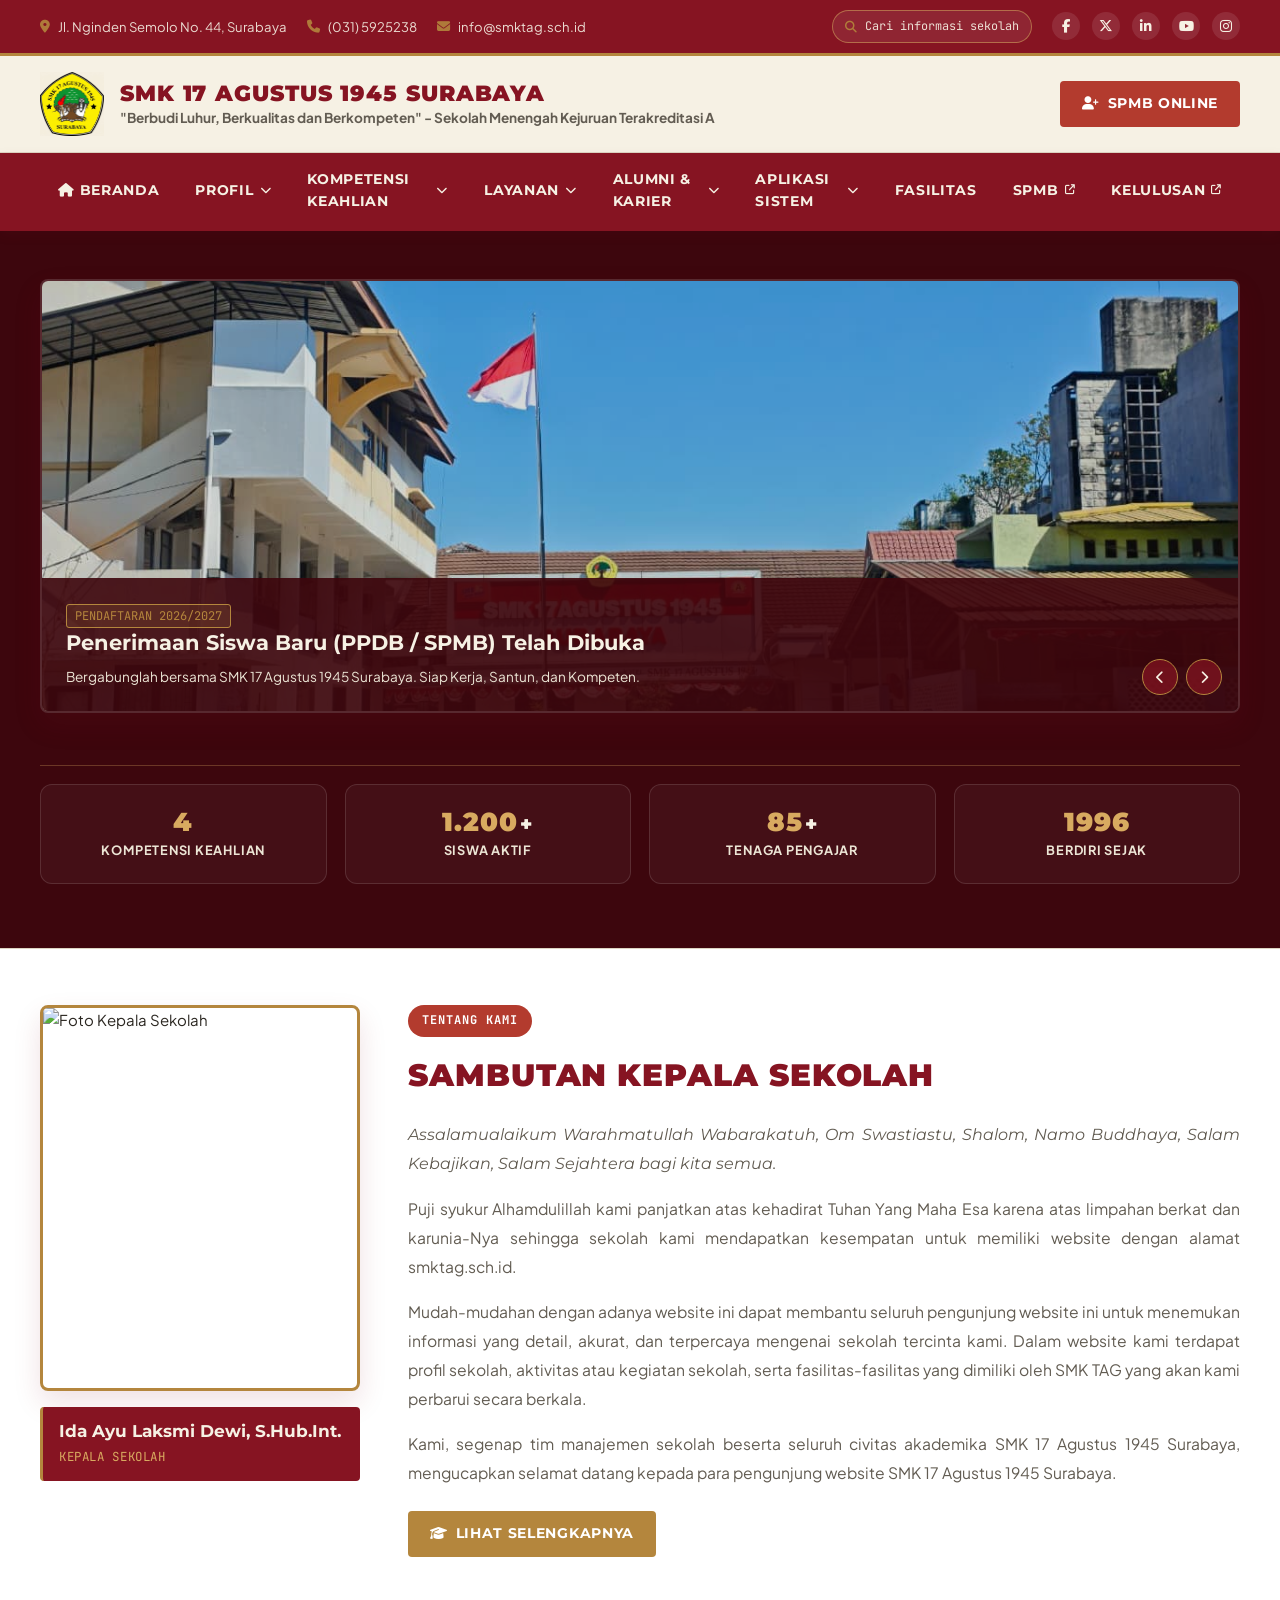
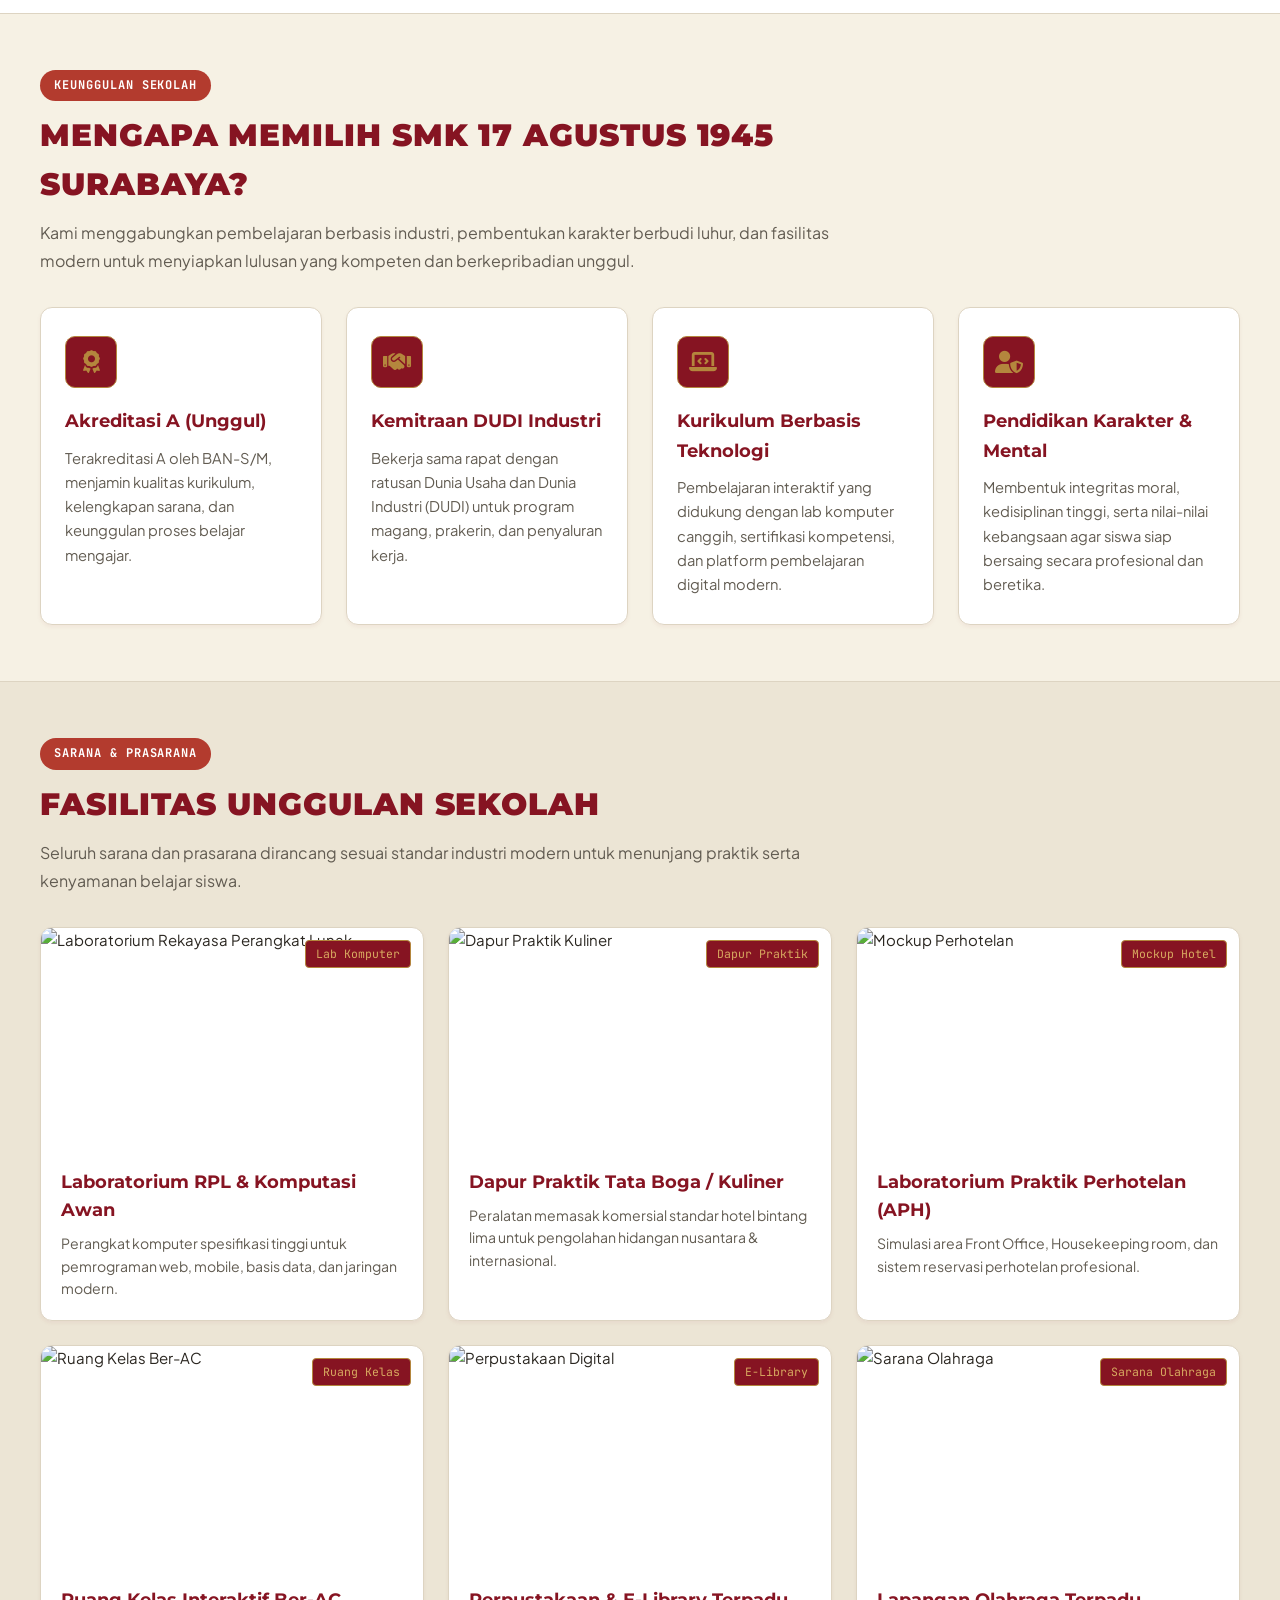
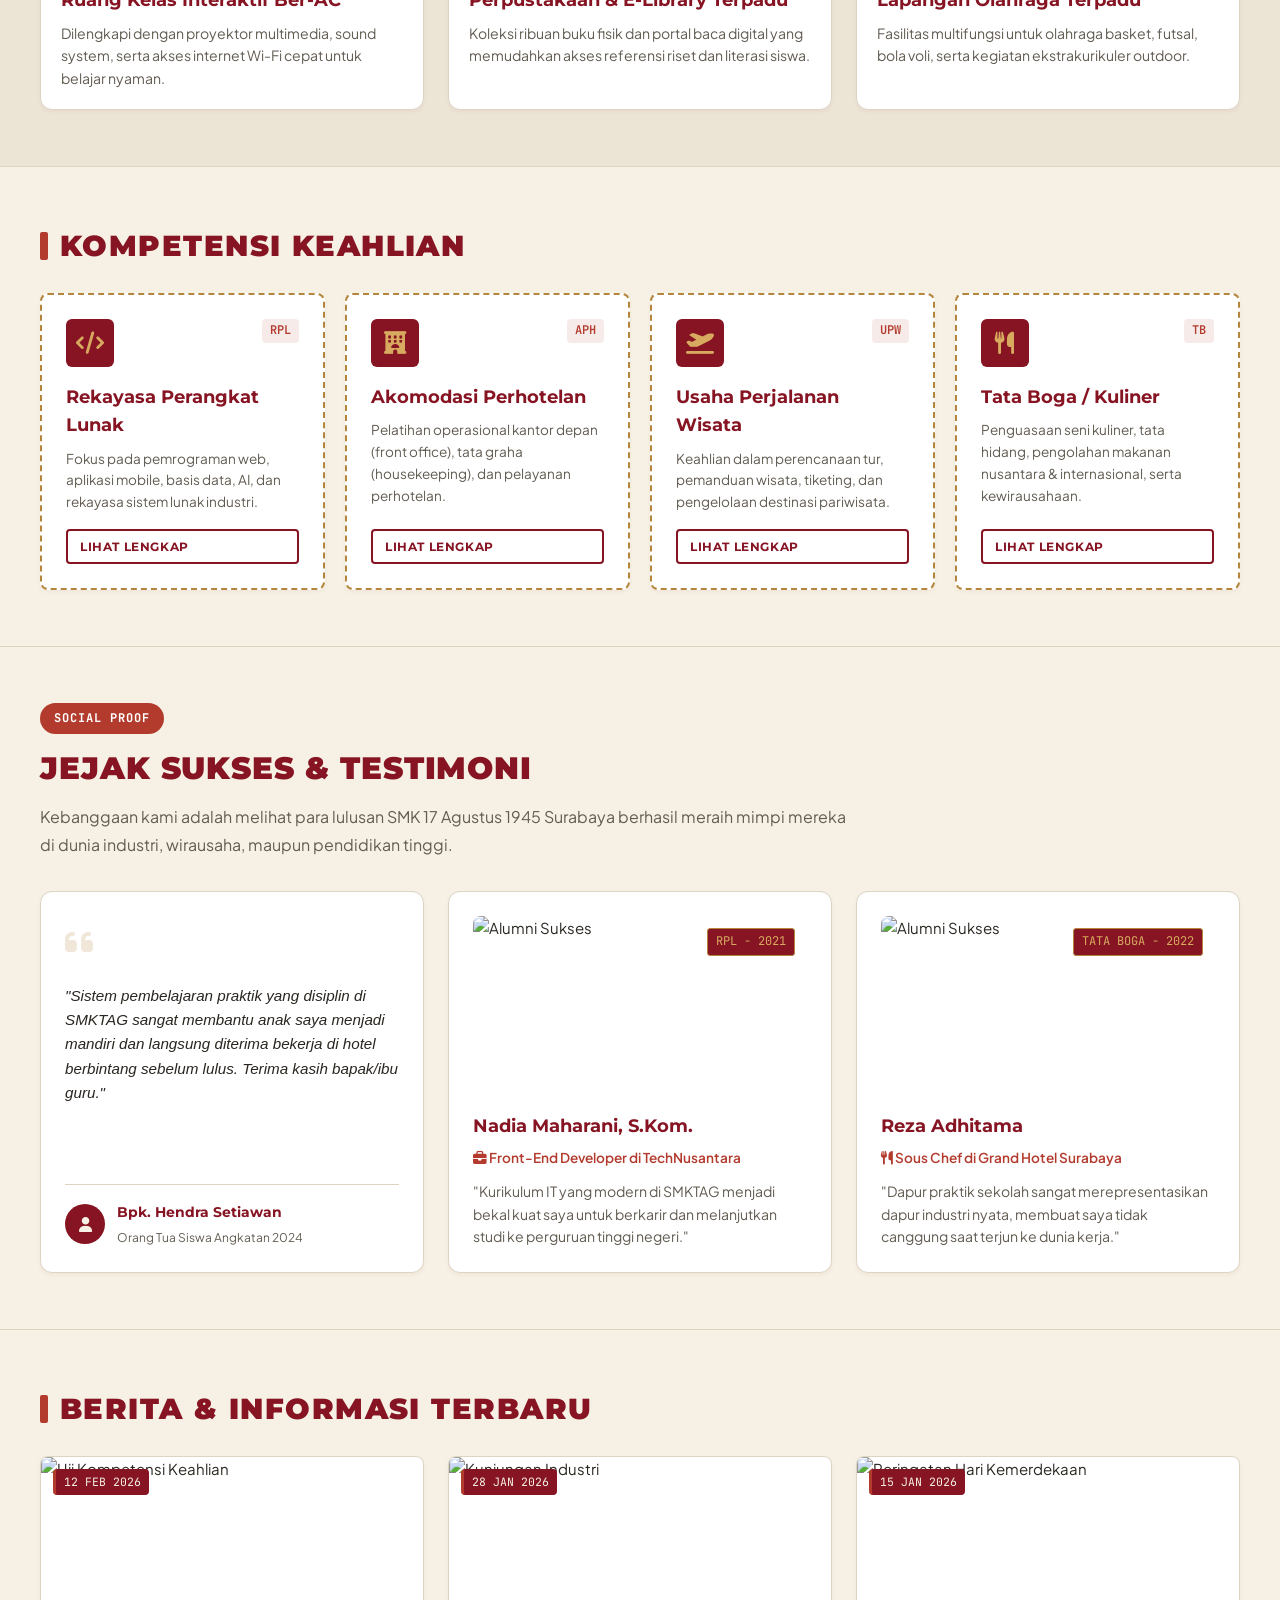
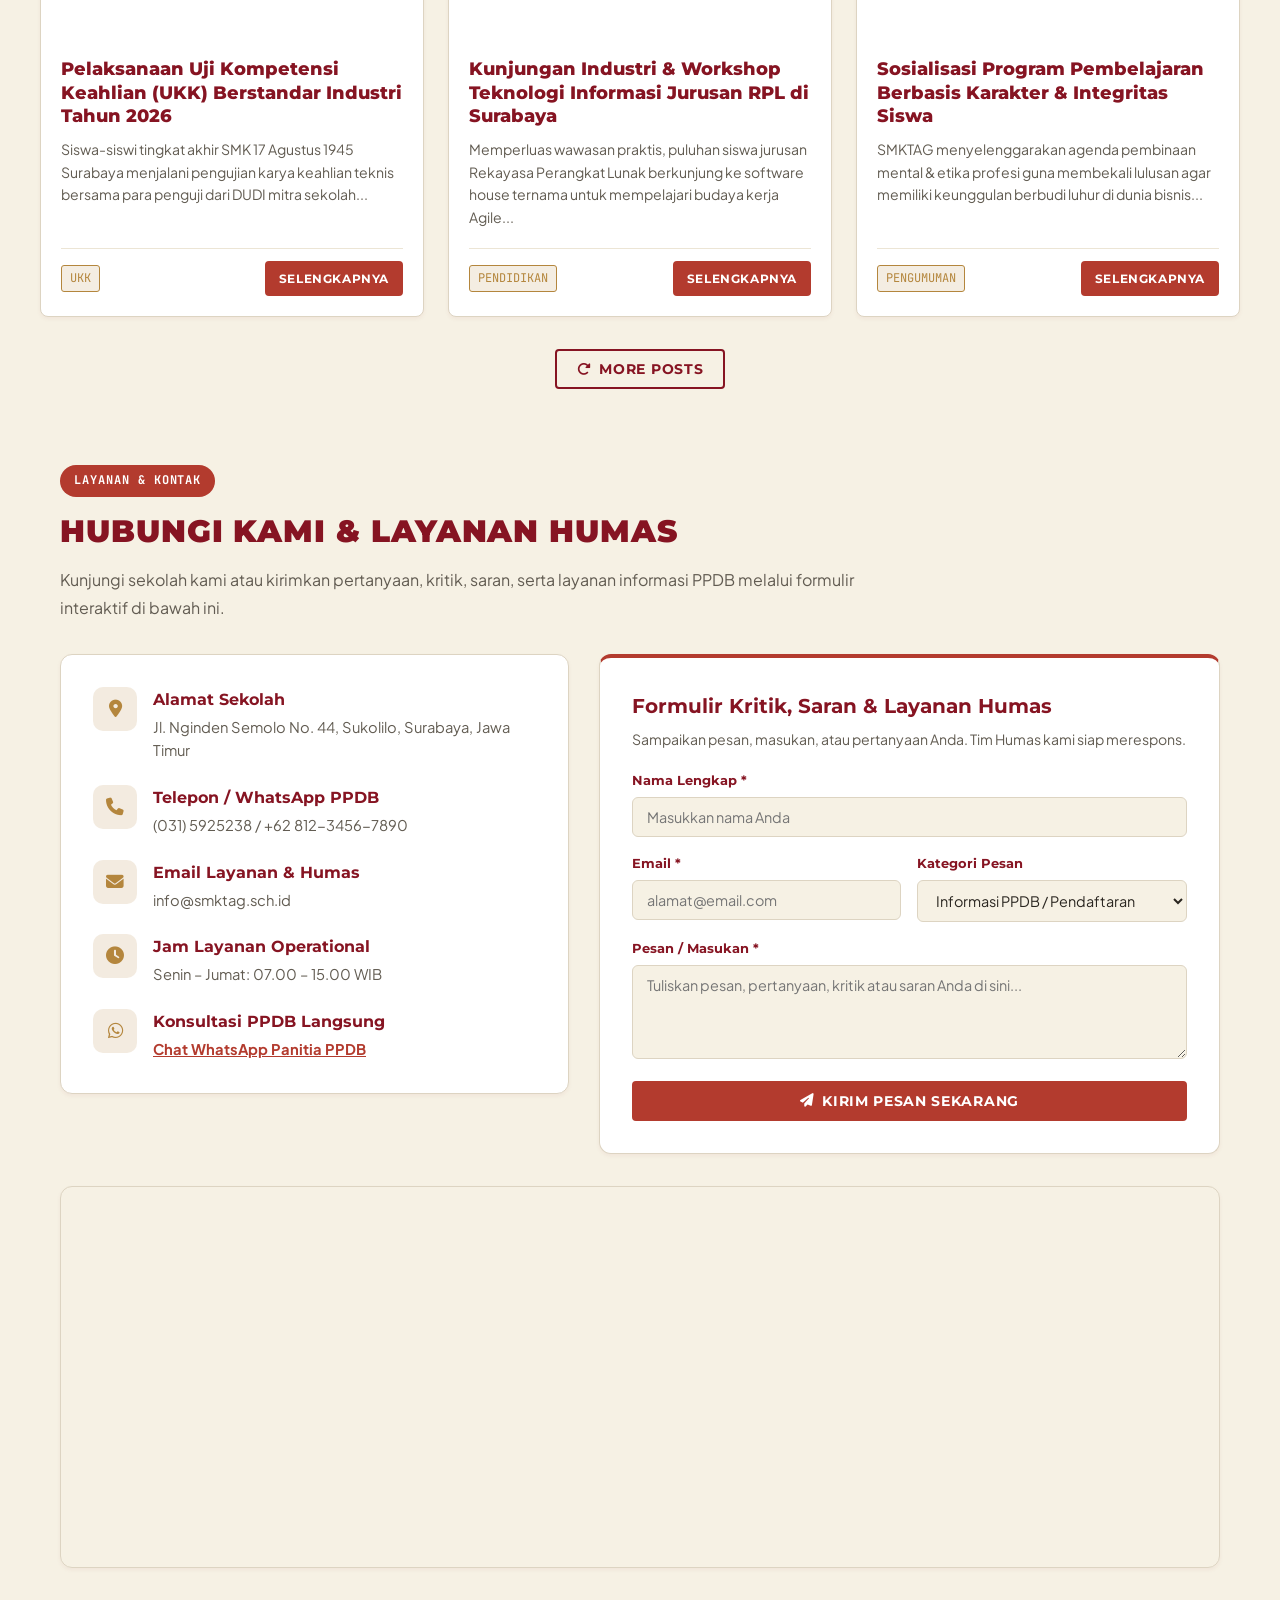
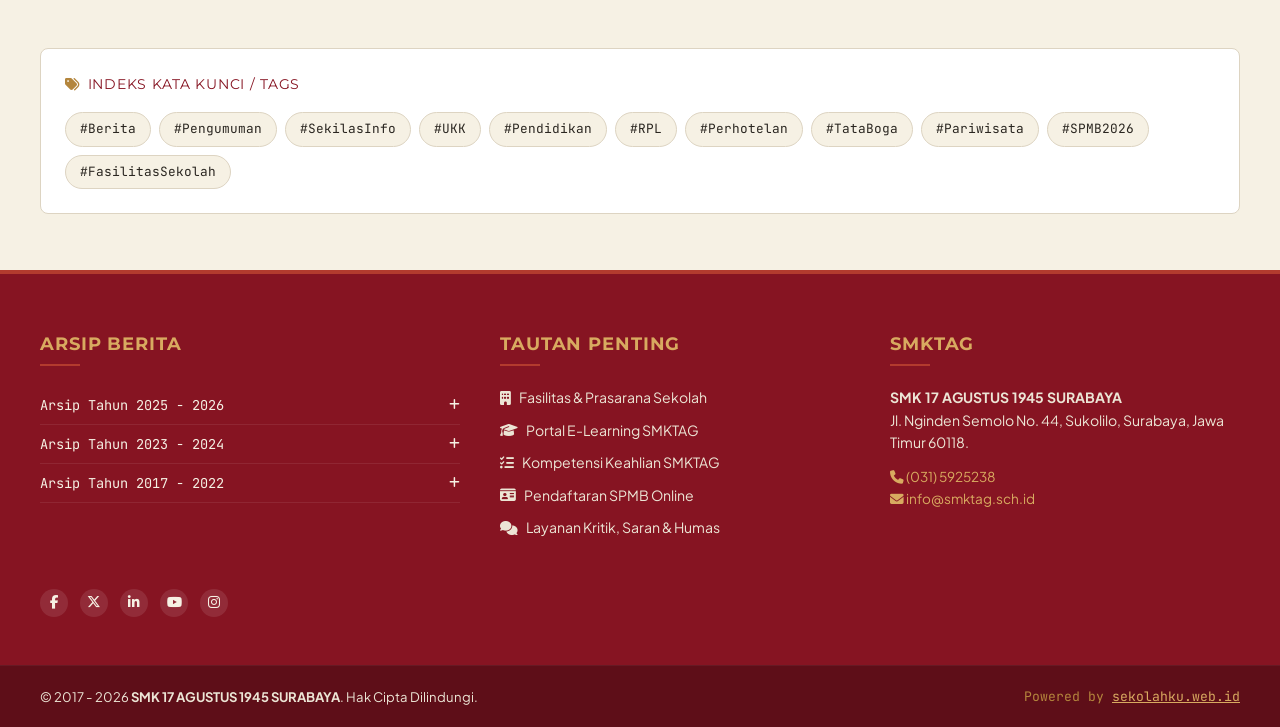
==== commit 58a23e1a: "nambah logo sekolah sama melengkapi dropdown fiutr profil sekolah" ====
--- a/index.html
+++ b/index.html
@@ -37,8 +37,9 @@
         </div>
 
         <div class="header-info-group">
-          <div class="tagline-badge">
-            "Berbudi Luhur, Berkualitas dan Berkompeten"
+          <div class="header-search" aria-label="Pencarian sekolah">
+            <i class="fa-solid fa-magnifying-glass"></i>
+            <span>Cari informasi sekolah</span>
           </div>
           <div class="social-icons">
             <a href="#" title="Facebook"><i class="fa-brands fa-facebook-f"></i></a>
@@ -55,12 +56,12 @@
     <div class="brand-header">
       <div class="container">
         <div class="brand-logo-wrapper">
-          <a href="index.html" class="logo-img" title="Beranda">
-            TAG
+          <a href="index.html" class="logo-img" title="Beranda" aria-label="Beranda">
+            <img src="images/logo-sekolah.jpeg" alt="Logo SMK 17 Agustus 1945 Surabaya">
           </a>
           <div class="brand-title">
             <h1>SMK 17 AGUSTUS 1945 SURABAYA</h1>
-            <p>Sekolah Menengah Kejuruan Terakreditasi A • Surabaya</p>
+            <p> <b>"Berbudi Luhur, Berkualitas dan Berkompeten" - Sekolah Menengah Kejuruan Terakreditasi A</b></p>
           </div>
         </div>
         <div>
@@ -96,6 +97,11 @@
             <li class="dropdown-item"><a href="#keunggulan" class="dropdown-link">Keunggulan Sekolah</a></li>
             <li class="dropdown-item"><a href="#sambutan" class="dropdown-link">Sambutan Kepala Sekolah</a></li>
             <li class="dropdown-item"><a href="#fasilitas" class="dropdown-link">Sarana dan Prasarana</a></li>
+            <li class="dropdown-item"><a href="https://smktag.sch.id/read/11/visi-misi" class="dropdown-link">Visi dan Misi</a></li>
+            <li class="dropdown-item"><a href="https://smktag.sch.id/read/12/struktur-organisasi" class="dropdown-link">Struktur Organisasi</a></li>
+            <li class="dropdown-item"><a href="https://smktag.sch.id/gallery-photo" class="dropdown-link">Galeri Foto</a></li>
+            <li class="dropdown-item"><a href="https://smktag.sch.id/gallery-video" class="dropdown-link">Galeri Video</a></li>
+
           </ul>
         </li>
 
--- a/style.css
+++ b/style.css
@@ -246,14 +246,22 @@
   color: var(--brass-gold);
 }
 
-.tagline-badge {
+.header-search {
+  display: inline-flex;
+  align-items: center;
+  gap: 8px;
+  background-color: rgba(255, 255, 255, 0.08);
+  border: 1px solid rgba(212, 170, 96, 0.6);
+  border-radius: 20px;
+  padding: 6px 12px;
+  color: var(--paper-bg);
   font-family: var(--font-mono);
-  background-color: rgba(255, 255, 255, 0.08);
-  padding: 4px 12px;
-  border-radius: 20px;
-  border: 1px dashed var(--brass-gold);
-  color: var(--paper-bg);
-  font-size: 0.78rem;
+  font-size: 0.74rem;
+  opacity: 0.92;
+}
+
+.header-search i {
+  color: var(--brass-gold);
 }
 
 .social-icons {
@@ -300,17 +308,21 @@
 .logo-img {
   width: 64px;
   height: 64px;
-  background-color: var(--ink-navy);
-  border-radius: 50%;
+  background-color: transparent;
+  border-radius: 0;
   display: flex;
   align-items: center;
   justify-content: center;
-  color: #fff;
-  font-family: var(--font-display);
-  font-weight: 900;
-  font-size: 1.2rem;
-  border: 3px solid var(--brass-gold);
-  box-shadow: var(--shadow-sm);
+  overflow: hidden;
+  border: none;
+  box-shadow: none;
+}
+
+.logo-img img {
+  width: 100%;
+  height: 100%;
+  object-fit: cover;
+  display: block;
 }
 
 .brand-title h1 {
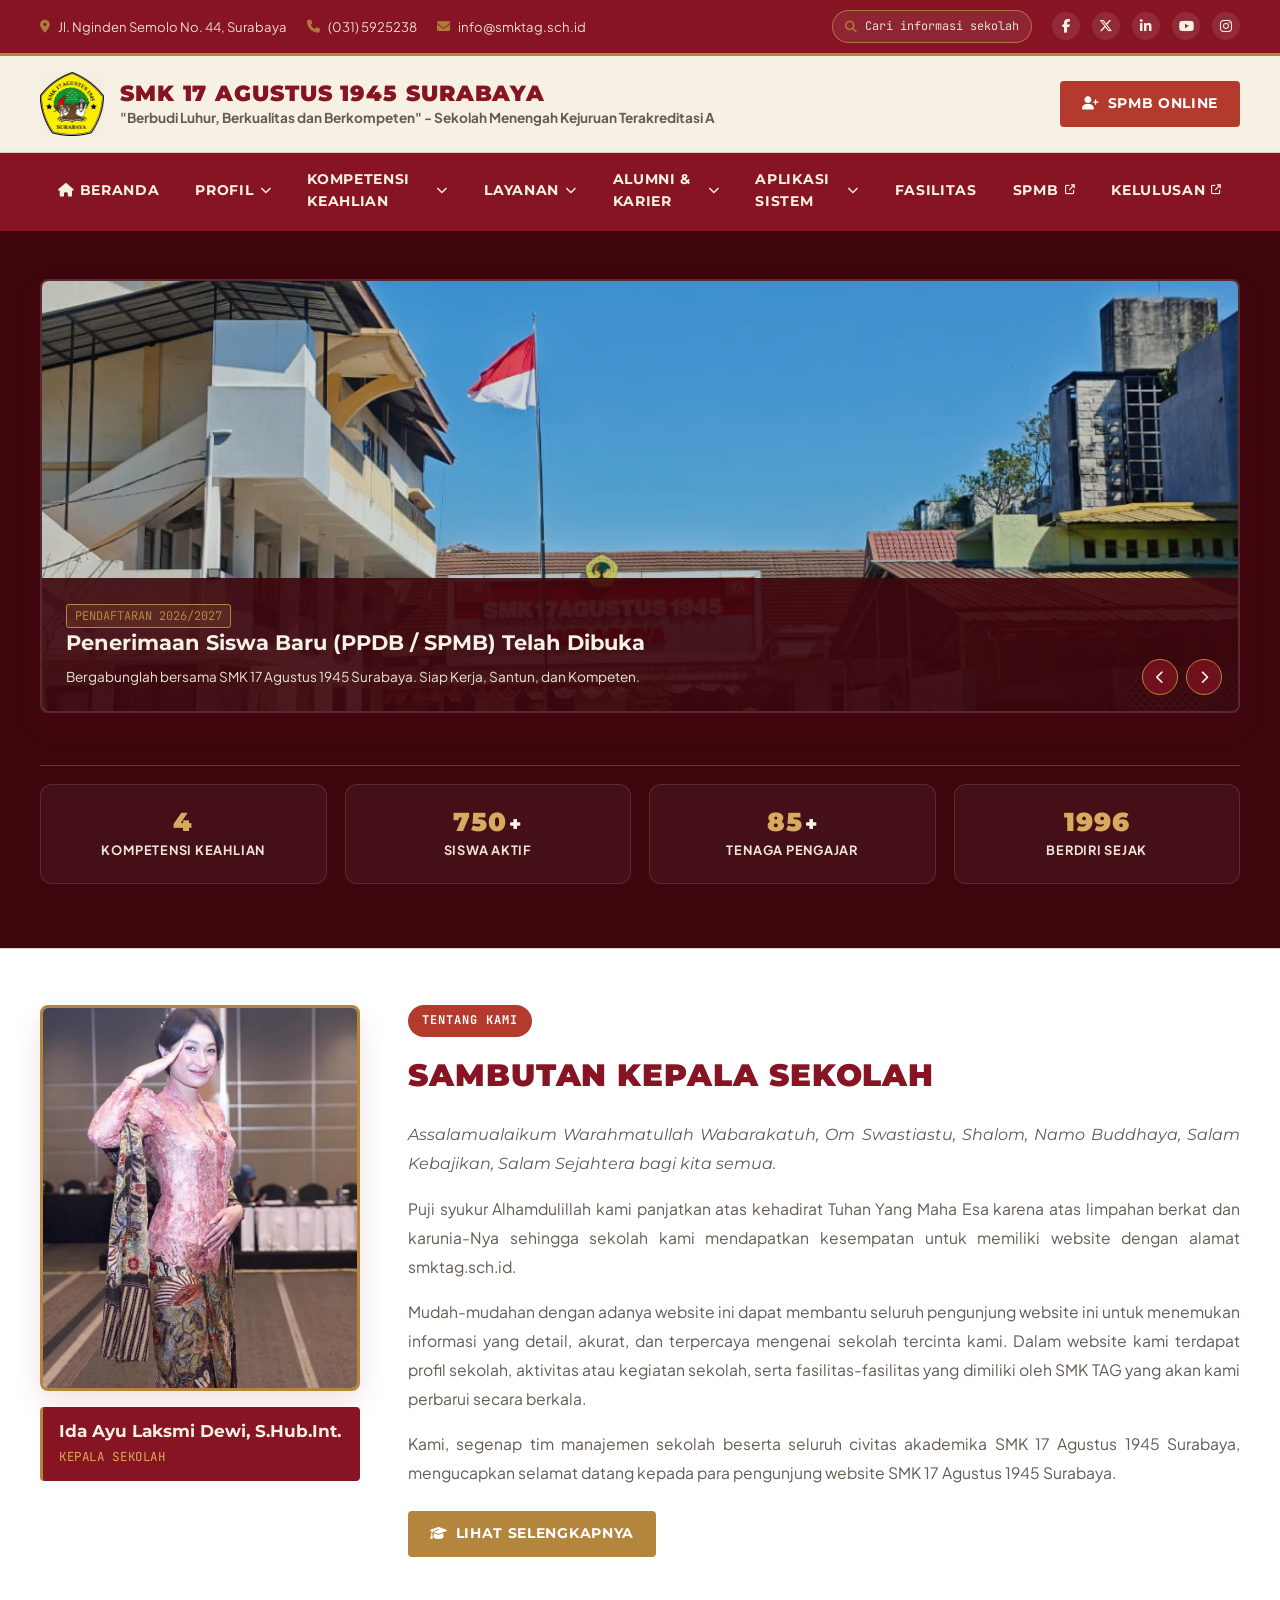
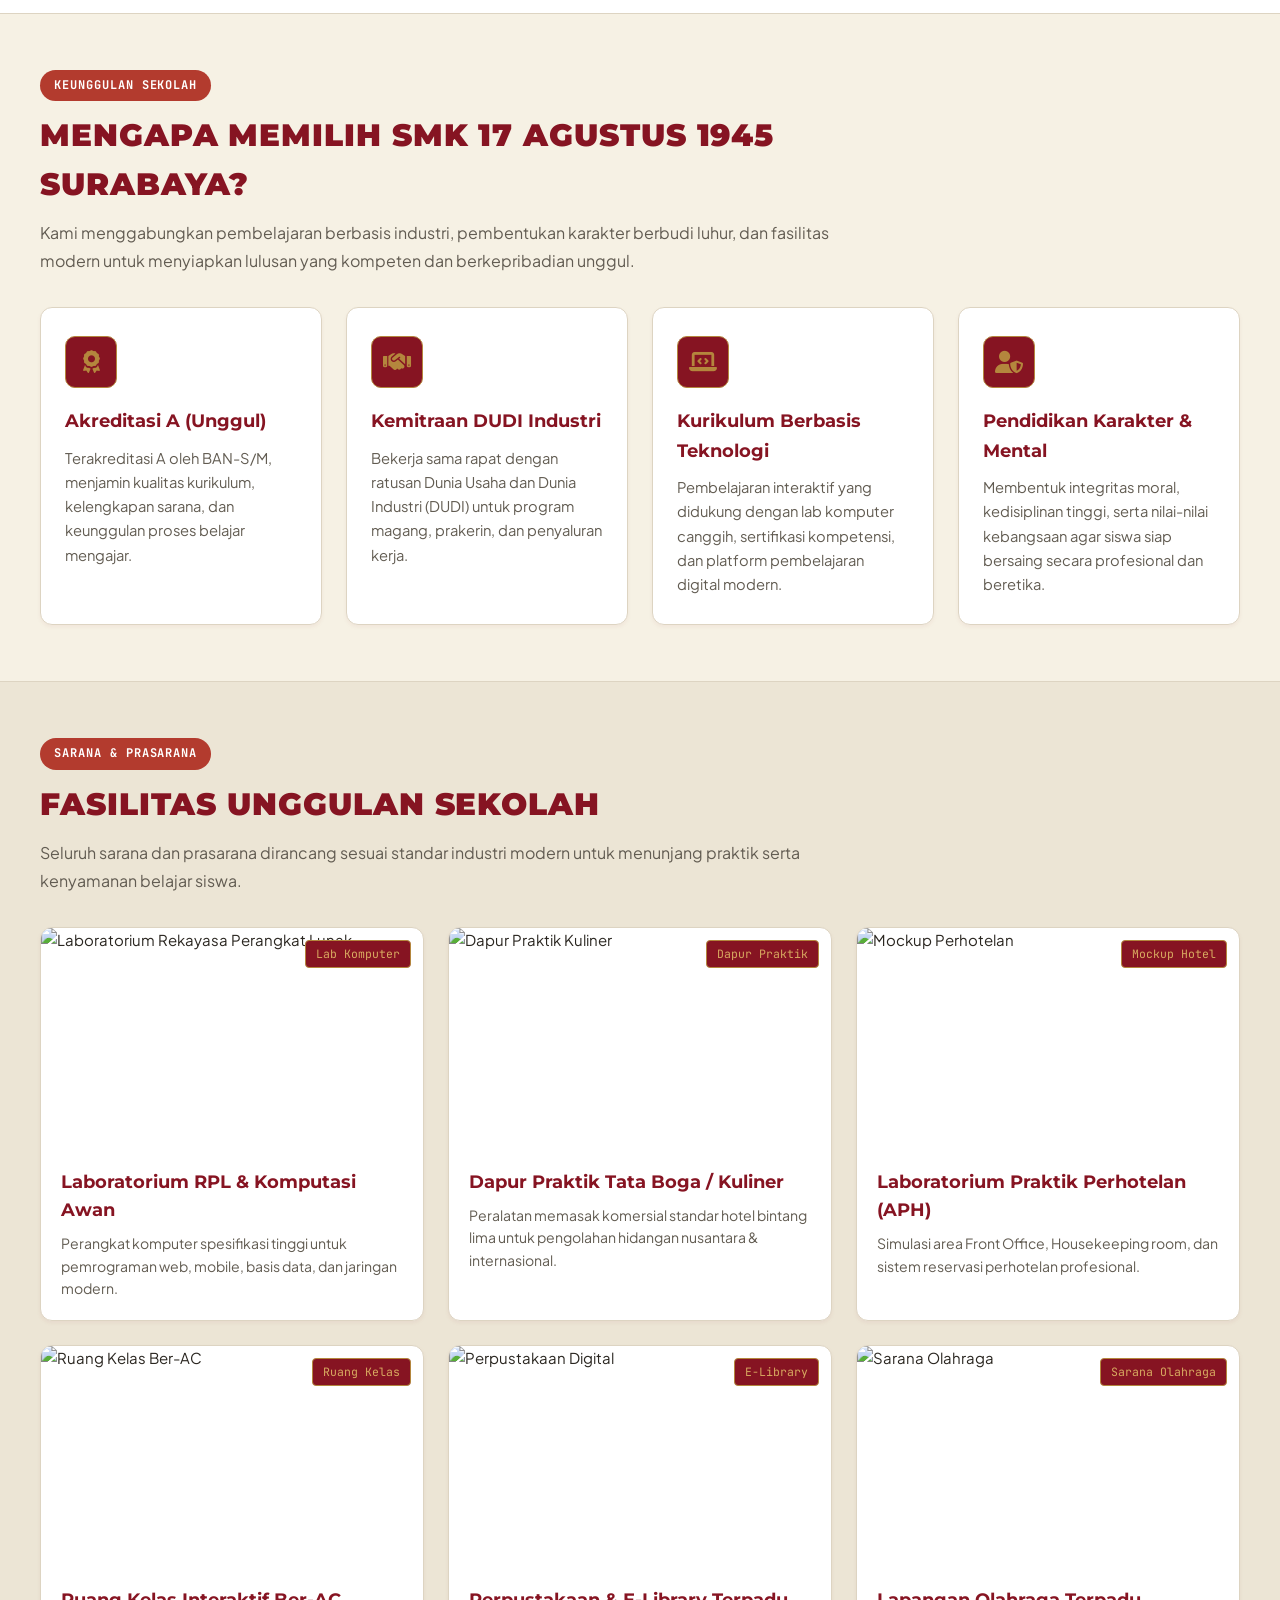
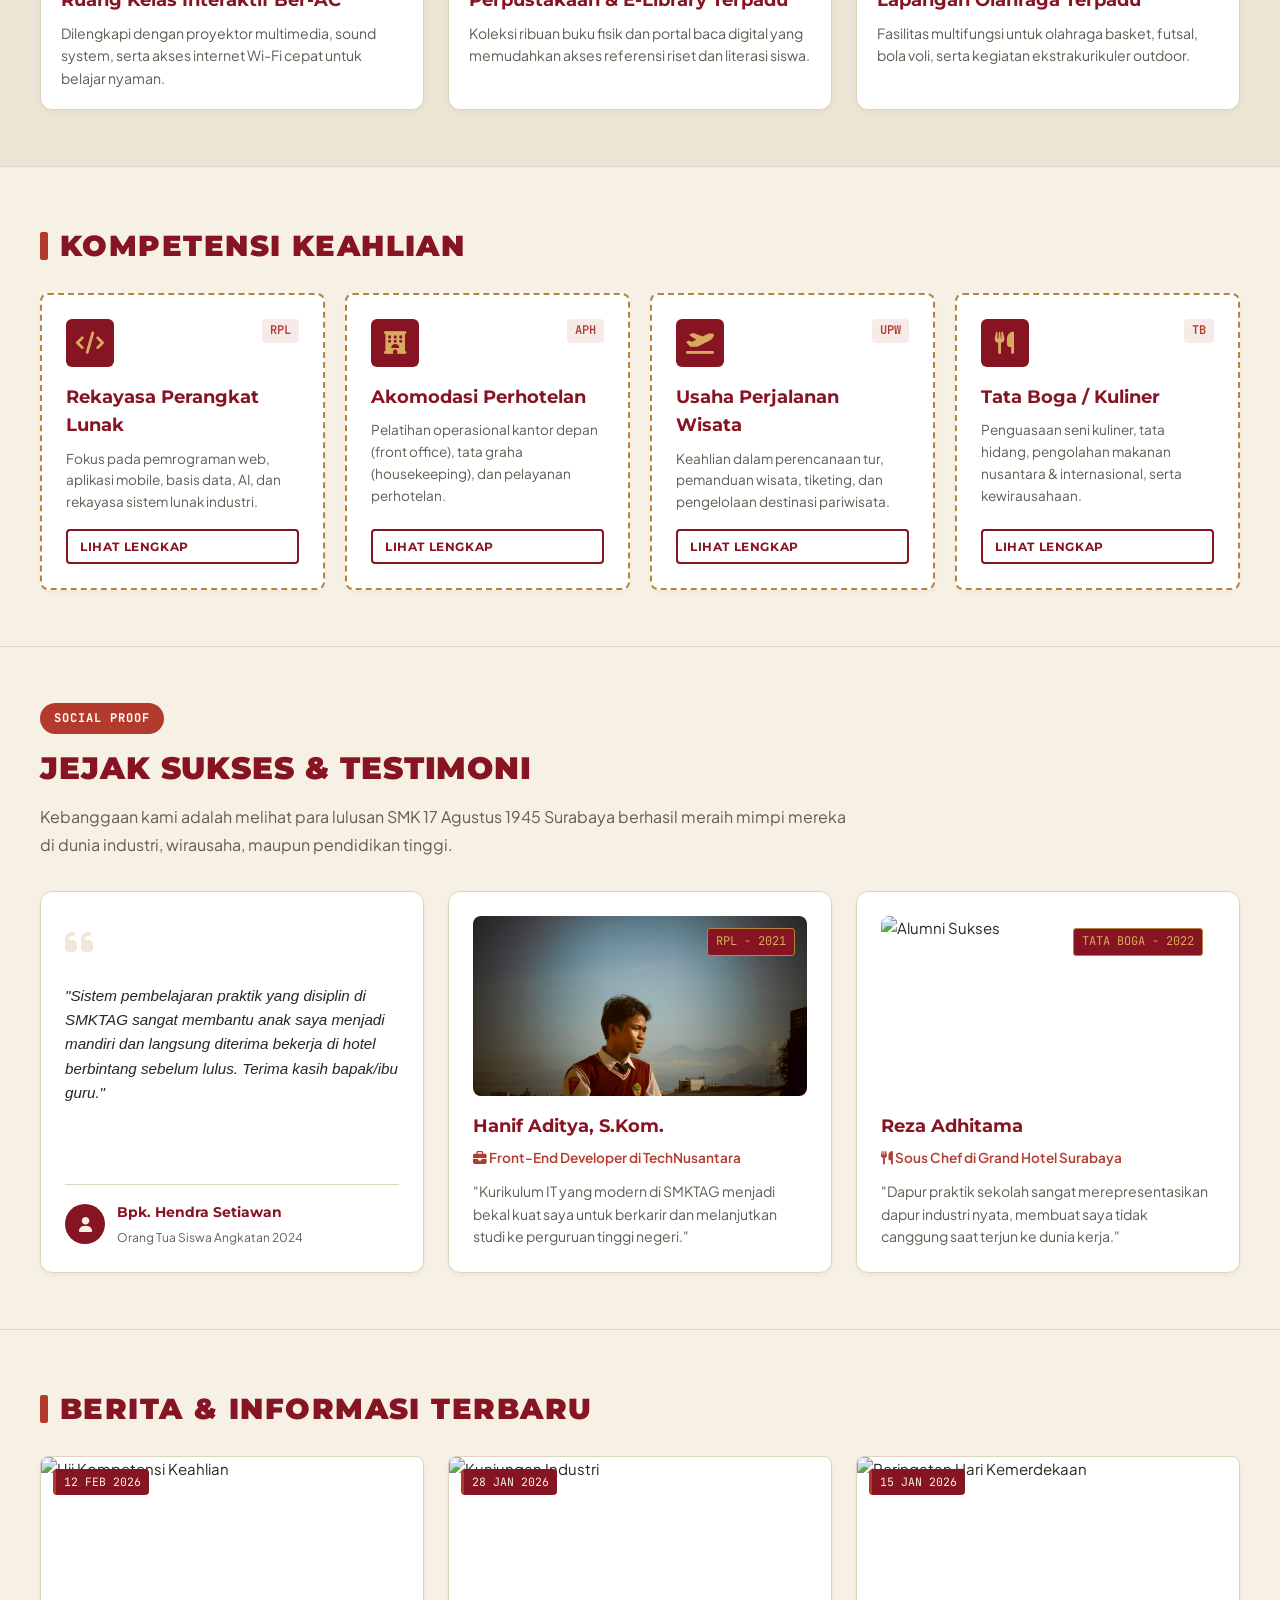
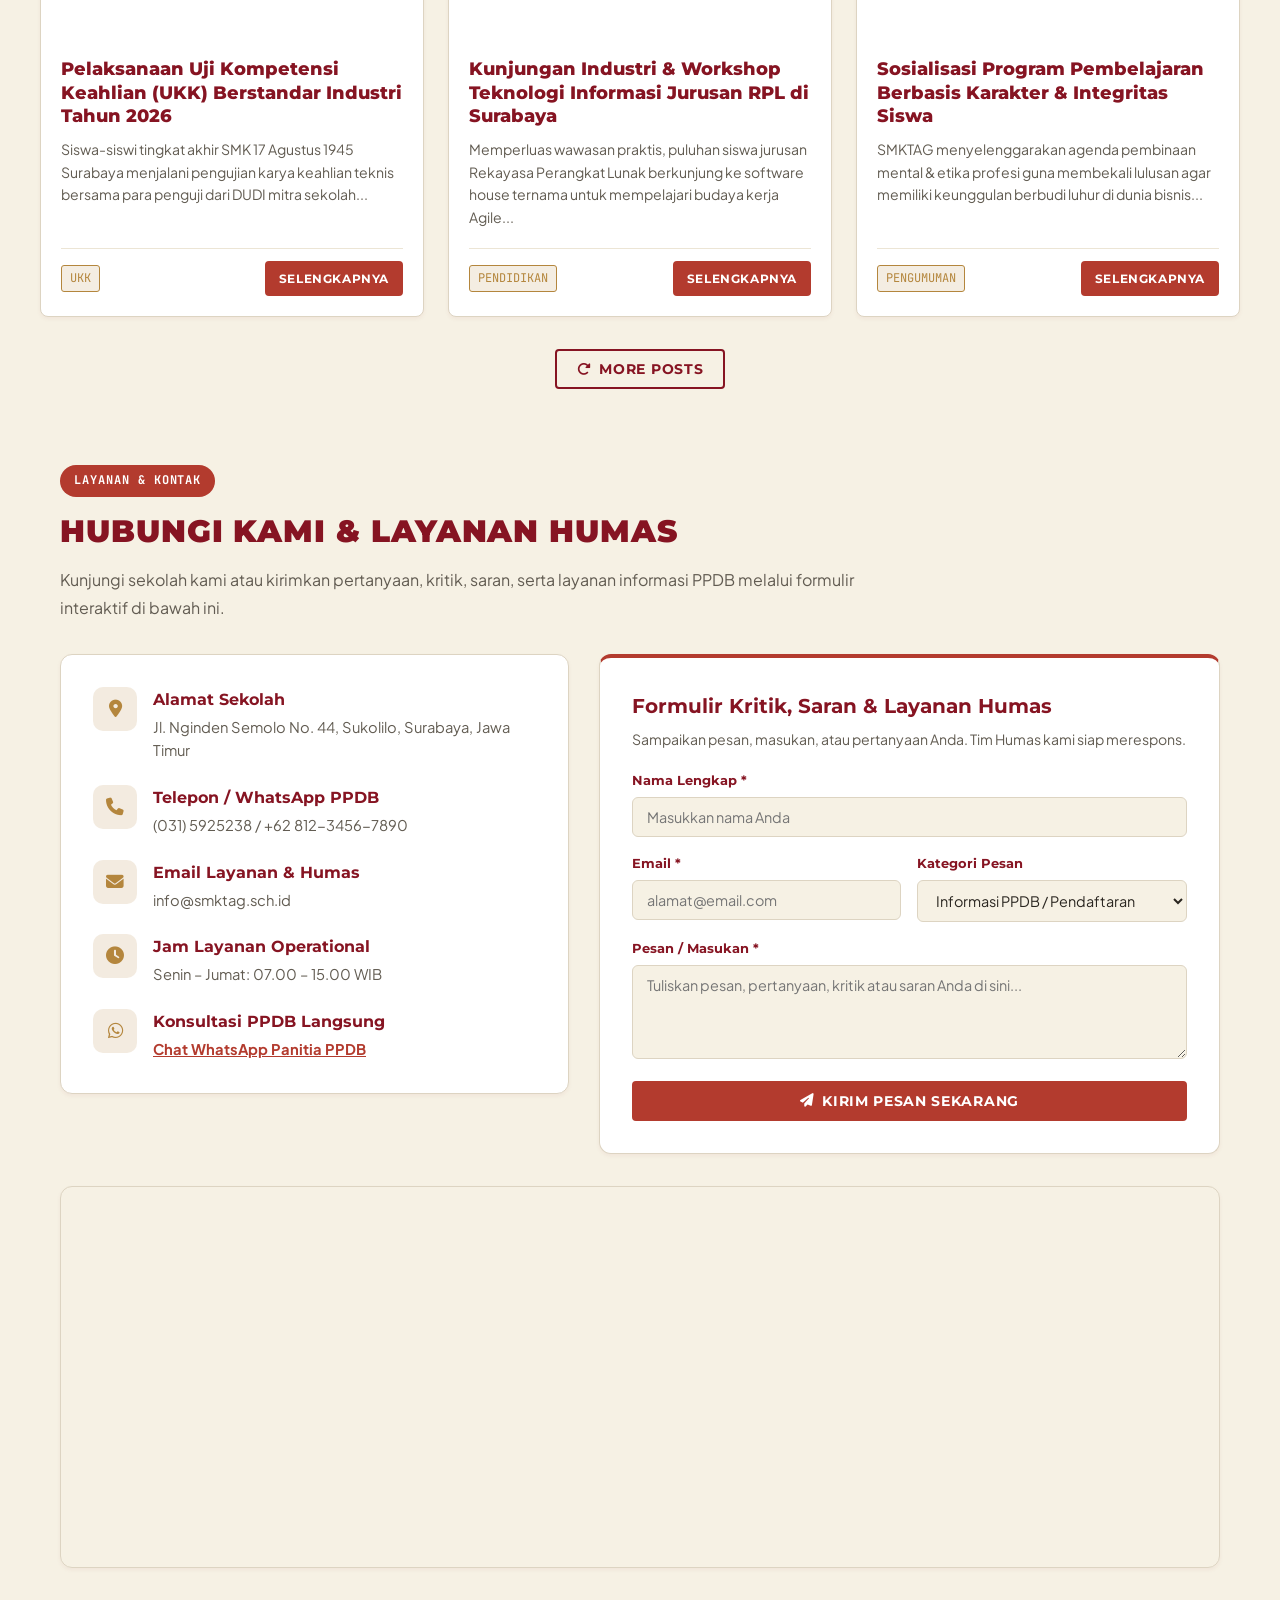
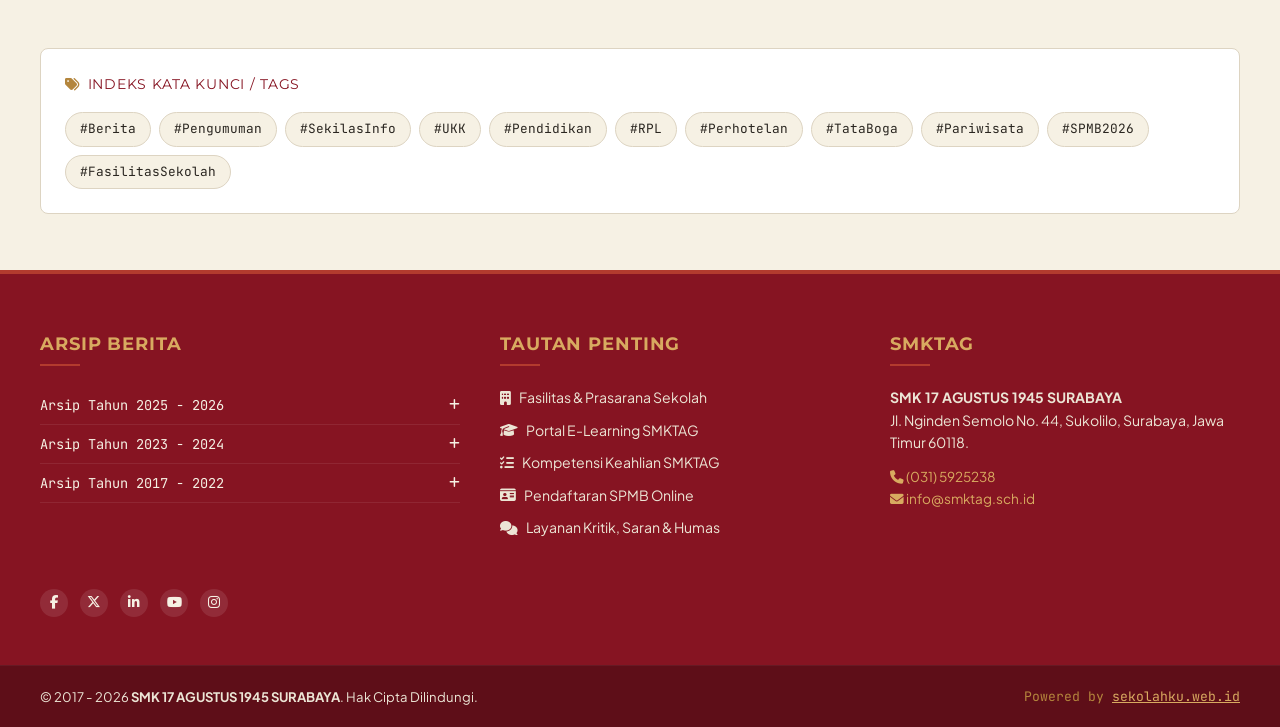
==== commit 7ba615db: "NAmbah GAmbar" ====
--- a/index.html
+++ b/index.html
@@ -42,11 +42,11 @@
             <span>Cari informasi sekolah</span>
           </div>
           <div class="social-icons">
-            <a href="#" title="Facebook"><i class="fa-brands fa-facebook-f"></i></a>
-            <a href="#" title="Twitter / X"><i class="fa-brands fa-x-twitter"></i></a>
+            <a href="https://www.facebook.com/smktag.sby/" title="Facebook"><i class="fa-brands fa-facebook-f"></i></a>
+            <a href="https://x.com/SmktagO" title="Twitter / X"><i class="fa-brands fa-x-twitter"></i></a>
             <a href="#" title="LinkedIn"><i class="fa-brands fa-linkedin-in"></i></a>
-            <a href="#" title="YouTube"><i class="fa-brands fa-youtube"></i></a>
-            <a href="#" title="Instagram"><i class="fa-brands fa-instagram"></i></a>
+            <a href="https://www.youtube.com/channel/UCWxC-RFWWZTDl_mNMO1Ze9A" title="YouTube"><i class="fa-brands fa-youtube"></i></a>
+            <a href="https://www.instagram.com/smktagofficial/" title="Instagram"><i class="fa-brands fa-instagram"></i></a>
           </div>
         </div>
       </div>
@@ -235,7 +235,7 @@
             <div class="lbl">Kompetensi Keahlian</div>
           </div>
           <div class="item">
-            <div class="num">1.200<span class="plus-sign">+</span></div>
+            <div class="num">750<span class="plus-sign">+</span></div>
             <div class="lbl">Siswa Aktif</div>
           </div>
           <div class="item">
@@ -260,7 +260,7 @@
         <!-- Photo Column -->
         <div class="sambutan-photo-col">
           <div class="sambutan-photo-frame">
-            <img src="https://smktag.sch.id/media_library/images/41243424bd26636bd7557f8c31132b73.jpg" alt="Foto Kepala Sekolah" class="sambutan-photo">
+            <img src="images/bu amy.jpeg " alt="Foto Kepala Sekolah" class="sambutan-photo">
           </div>
           <div class="sambutan-signature">
             <h4>Ida Ayu Laksmi Dewi, S.Hub.Int.</h4>
@@ -516,11 +516,11 @@
         <!-- Jejak Sukses Alumni 1 -->
         <div class="alumni-sukses-card">
           <div class="alumni-img">
-            <img src="https://images.unsplash.com/photo-1573496359142-b8d87734a5a2?q=80&w=800&auto=format&fit=crop" alt="Alumni Sukses">
+            <img src="images/hanif.jpeg" alt="Alumni Sukses">
             <span class="badge-mono">RPL - 2021</span>
           </div>
           <div class="alumni-info">
-            <h3>Nadia Maharani, S.Kom.</h3>
+            <h3>Hanif Aditya, S.Kom.</h3>
             <p class="role"><i class="fa-solid fa-briefcase"></i> Front-End Developer di TechNusantara</p>
             <p class="desc">"Kurikulum IT yang modern di SMKTAG menjadi bekal kuat saya untuk berkarir dan melanjutkan studi ke perguruan tinggi negeri."</p>
           </div>
@@ -829,11 +829,11 @@
 
         <!-- Footer Column 4: Social Icons -->
         <div class="social-icons">
-          <a href="#" title="Facebook"><i class="fa-brands fa-facebook-f"></i></a>
-          <a href="#" title="Twitter / X"><i class="fa-brands fa-x-twitter"></i></a>
+          <a href="https://www.facebook.com/smktag.sby/" title="Facebook"><i class="fa-brands fa-facebook-f"></i></a>
+          <a href="https://x.com/SmktagO" title="Twitter / X"><i class="fa-brands fa-x-twitter"></i></a>
           <a href="#" title="LinkedIn"><i class="fa-brands fa-linkedin-in"></i></a>
-          <a href="#" title="YouTube"><i class="fa-brands fa-youtube"></i></a>
-          <a href="#" title="Instagram"><i class="fa-brands fa-instagram"></i></a>
+          <a href="https://www.youtube.com/channel/UCWxC-RFWWZTDl_mNMO1Ze9A" title="YouTube"><i class="fa-brands fa-youtube"></i></a>
+          <a href="https://www.instagram.com/smktagofficial/" title="Instagram"><i class="fa-brands fa-instagram"></i></a>
         </div>
       </div>
     </div>
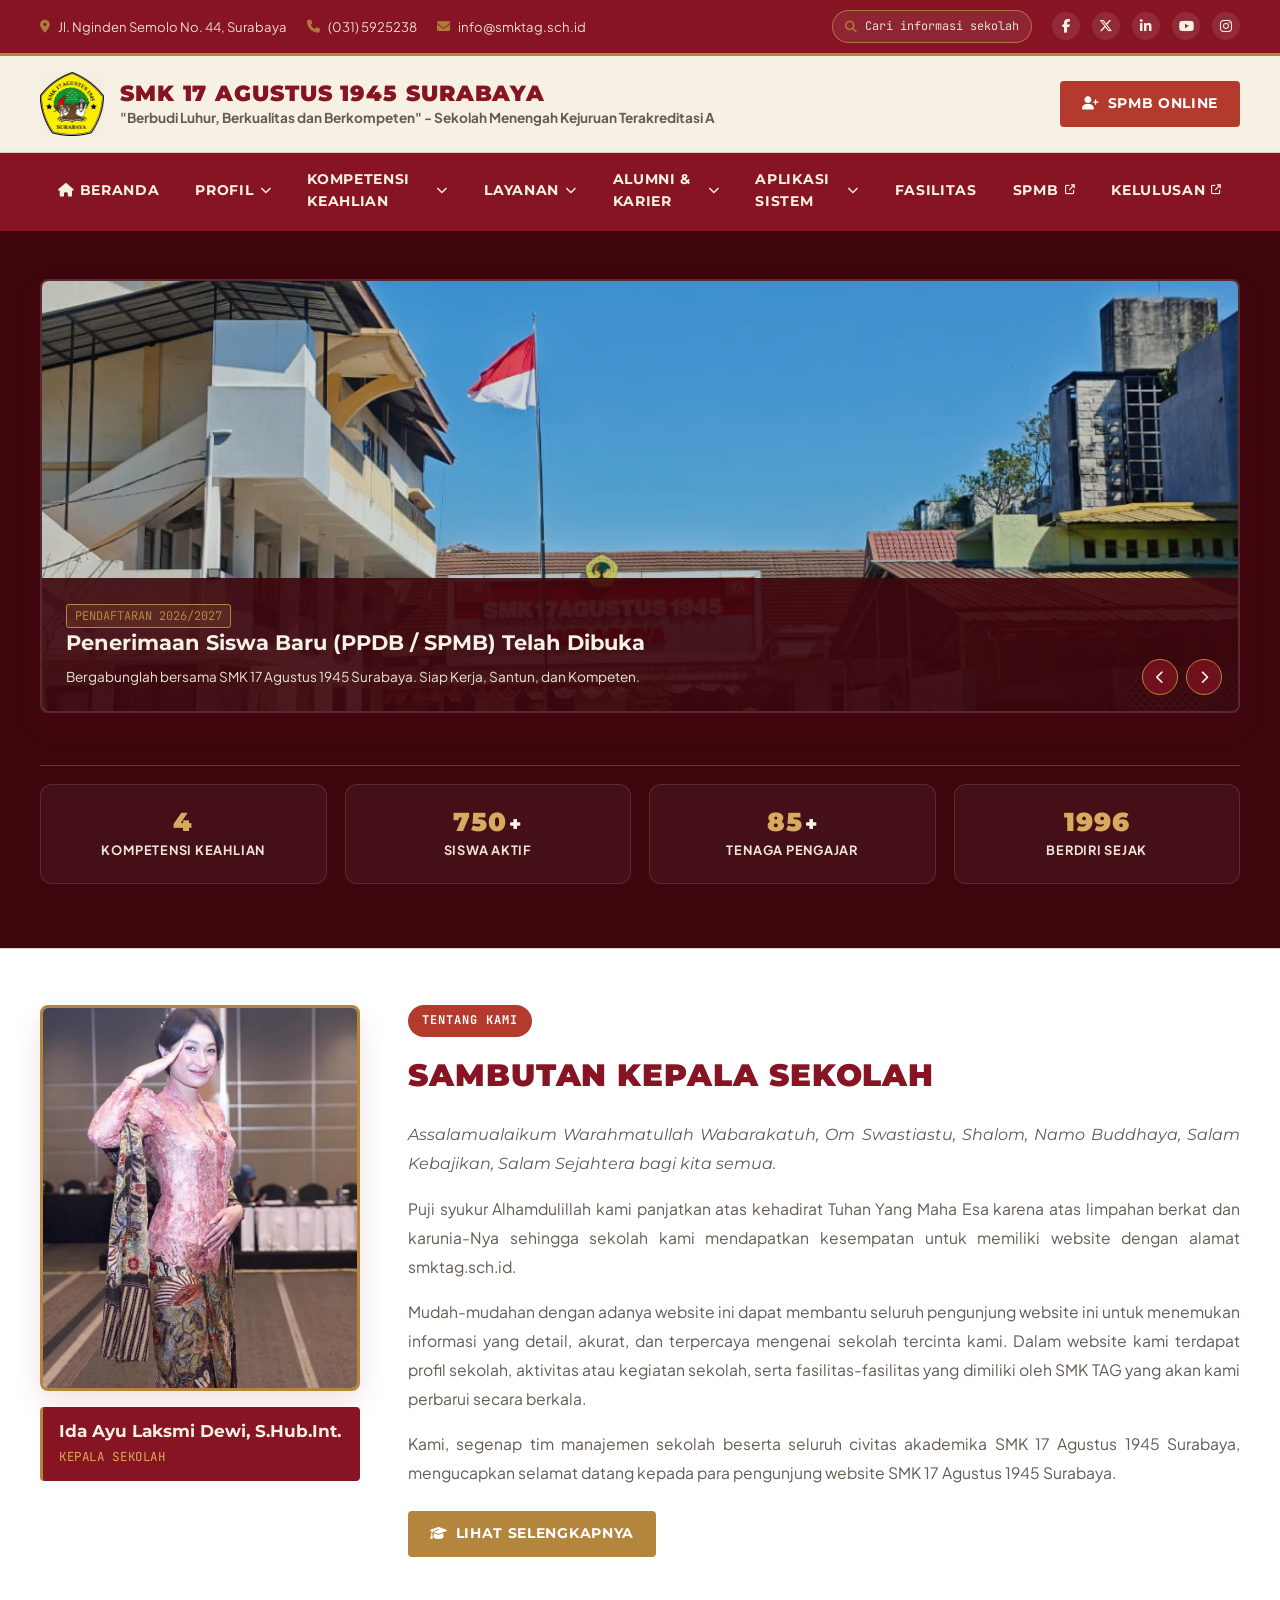
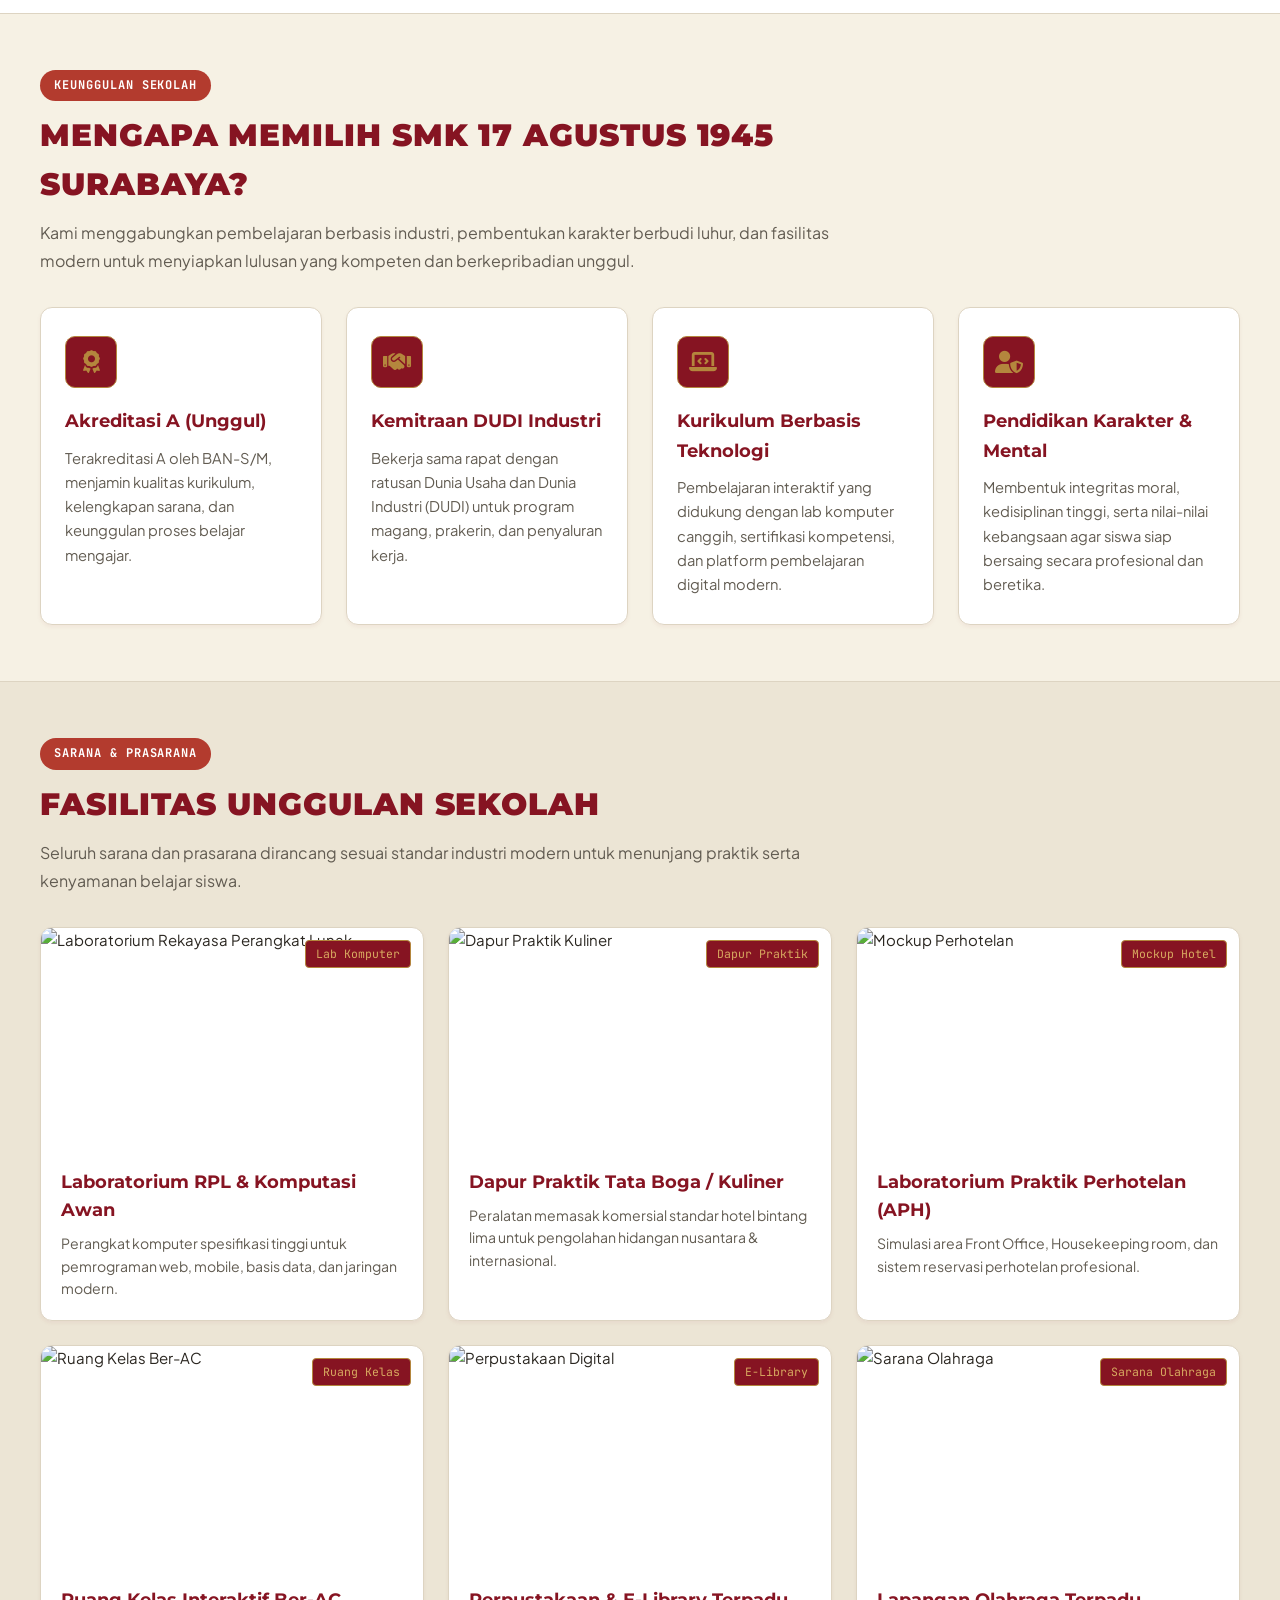
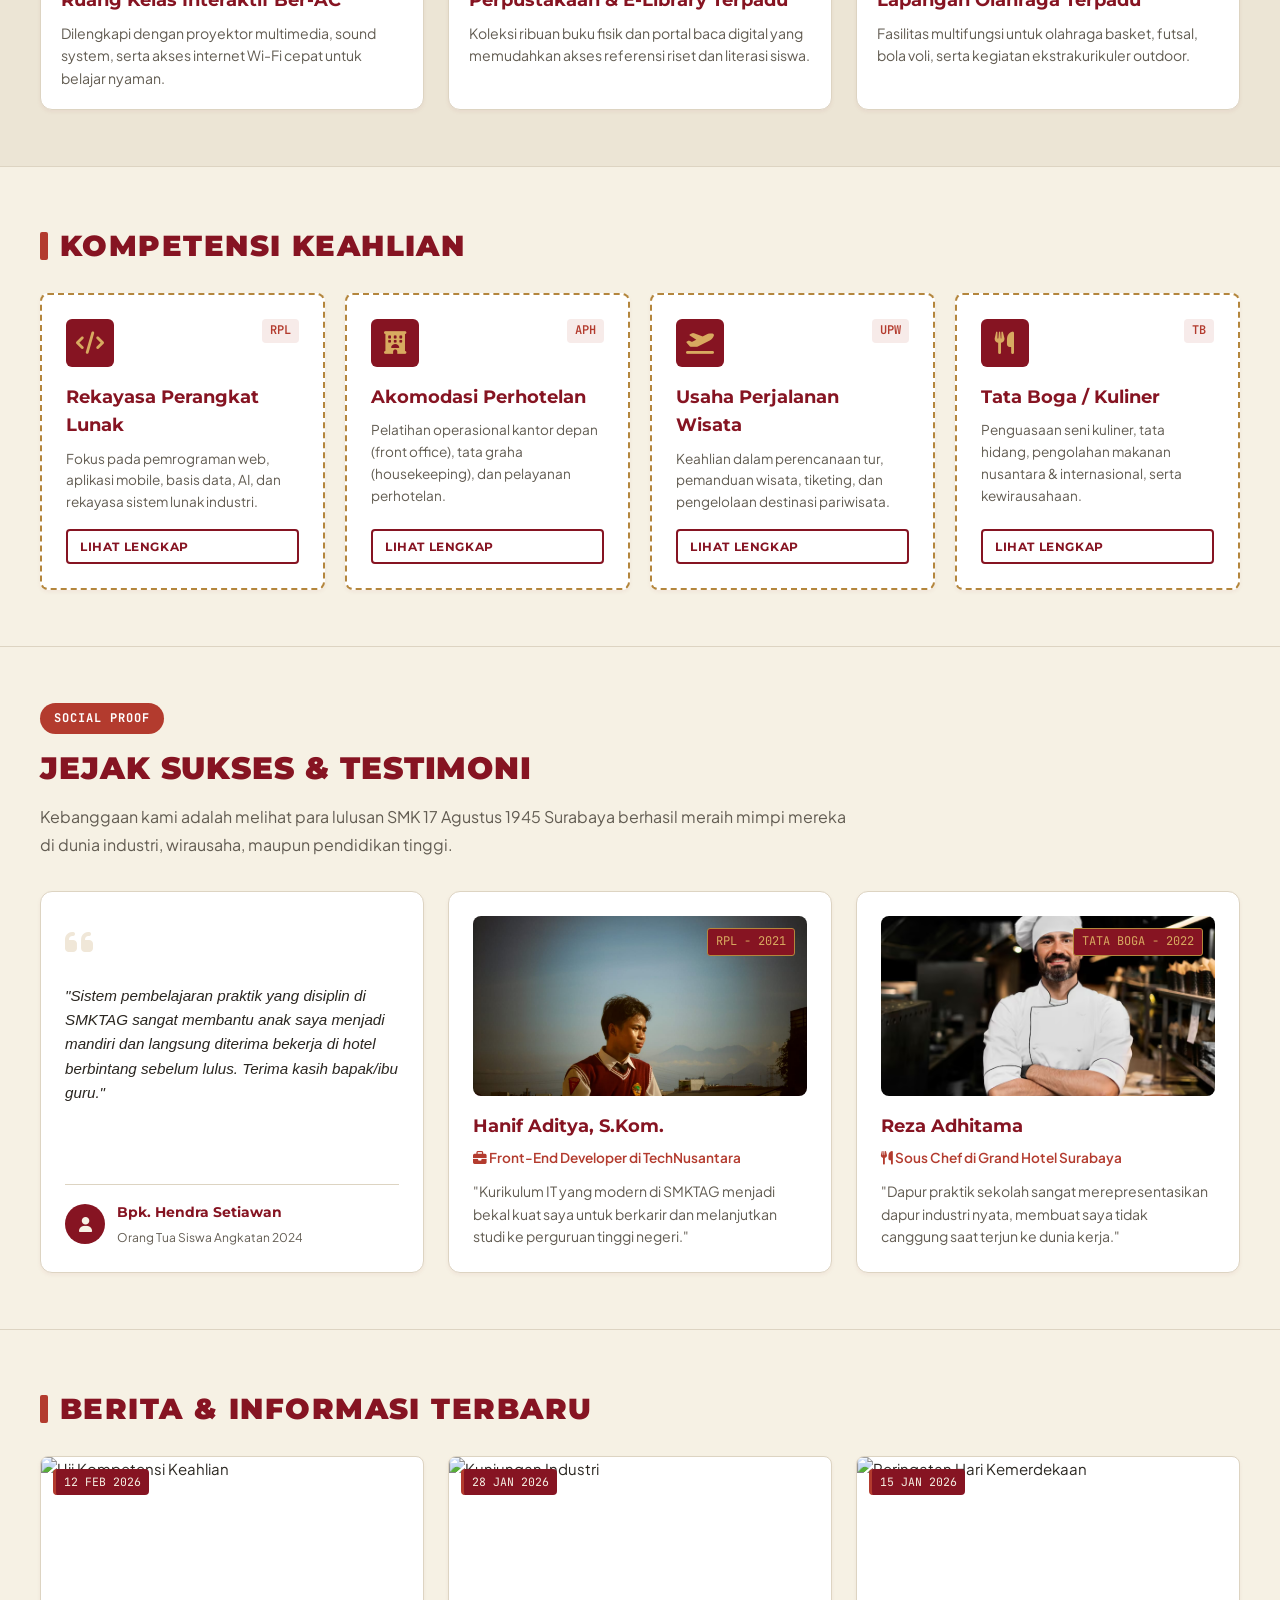
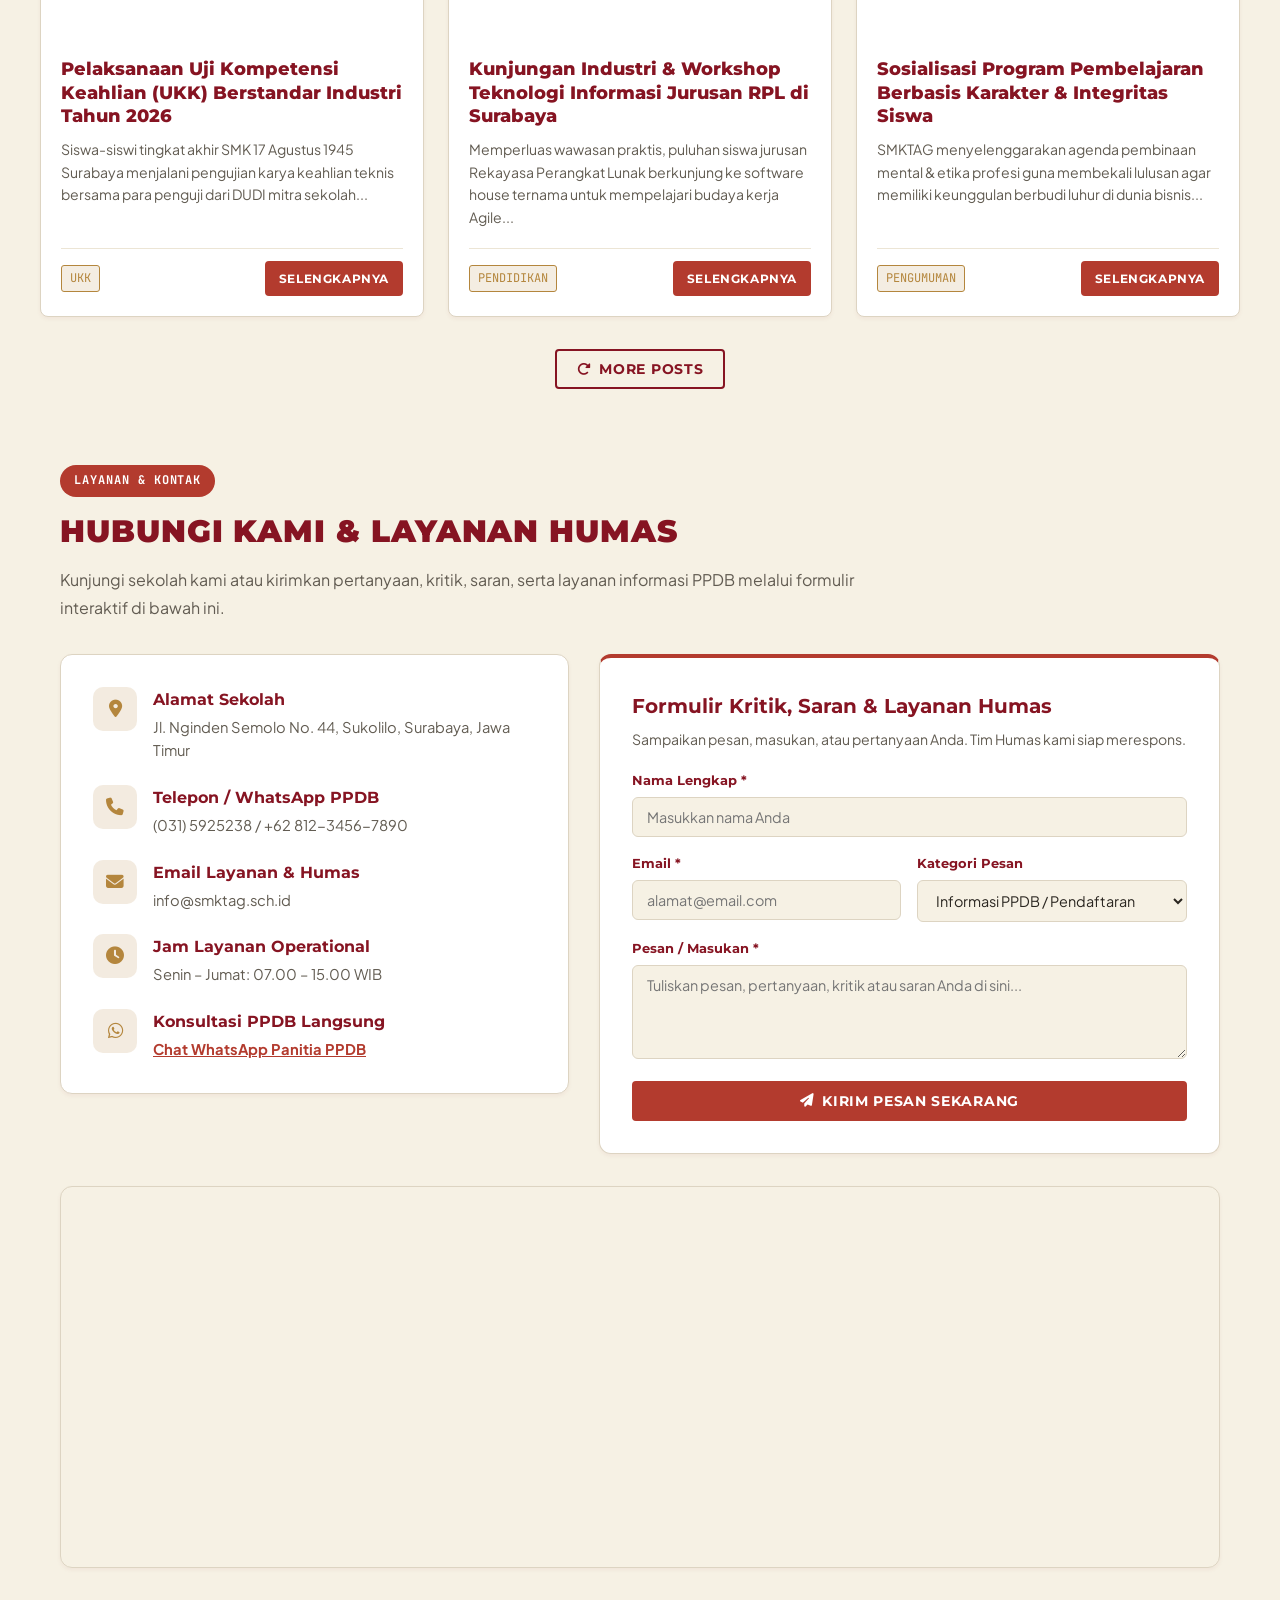
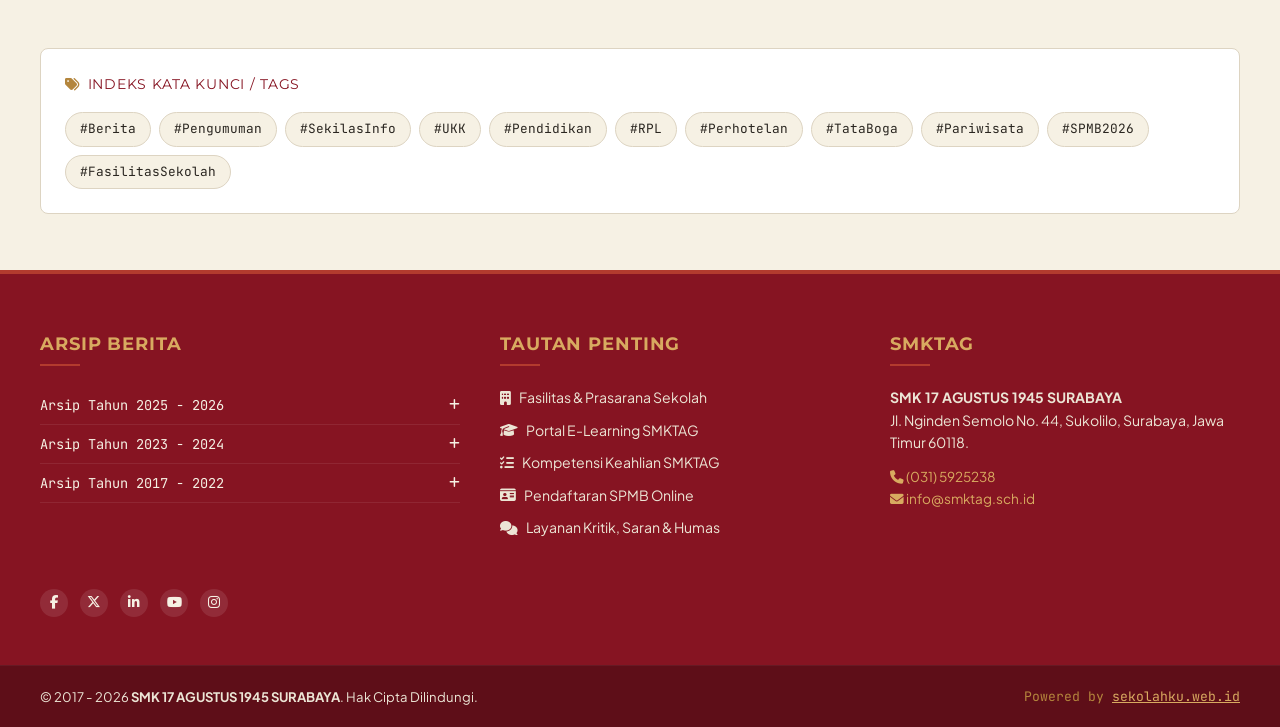
==== commit e719e4b8: "nambah foto reza" ====
--- a/index.html
+++ b/index.html
@@ -529,7 +529,7 @@
         <!-- Jejak Sukses Alumni 2 -->
         <div class="alumni-sukses-card">
           <div class="alumni-img">
-            <img src="https://images.unsplash.com/photo-1583394838336-acd977736f90?q=80&w=800&auto=format&fit=crop" alt="Alumni Sukses">
+            <img src="images/reza.avif" alt="Alumni Sukses">
             <span class="badge-mono">Tata Boga - 2022</span>
           </div>
           <div class="alumni-info">
